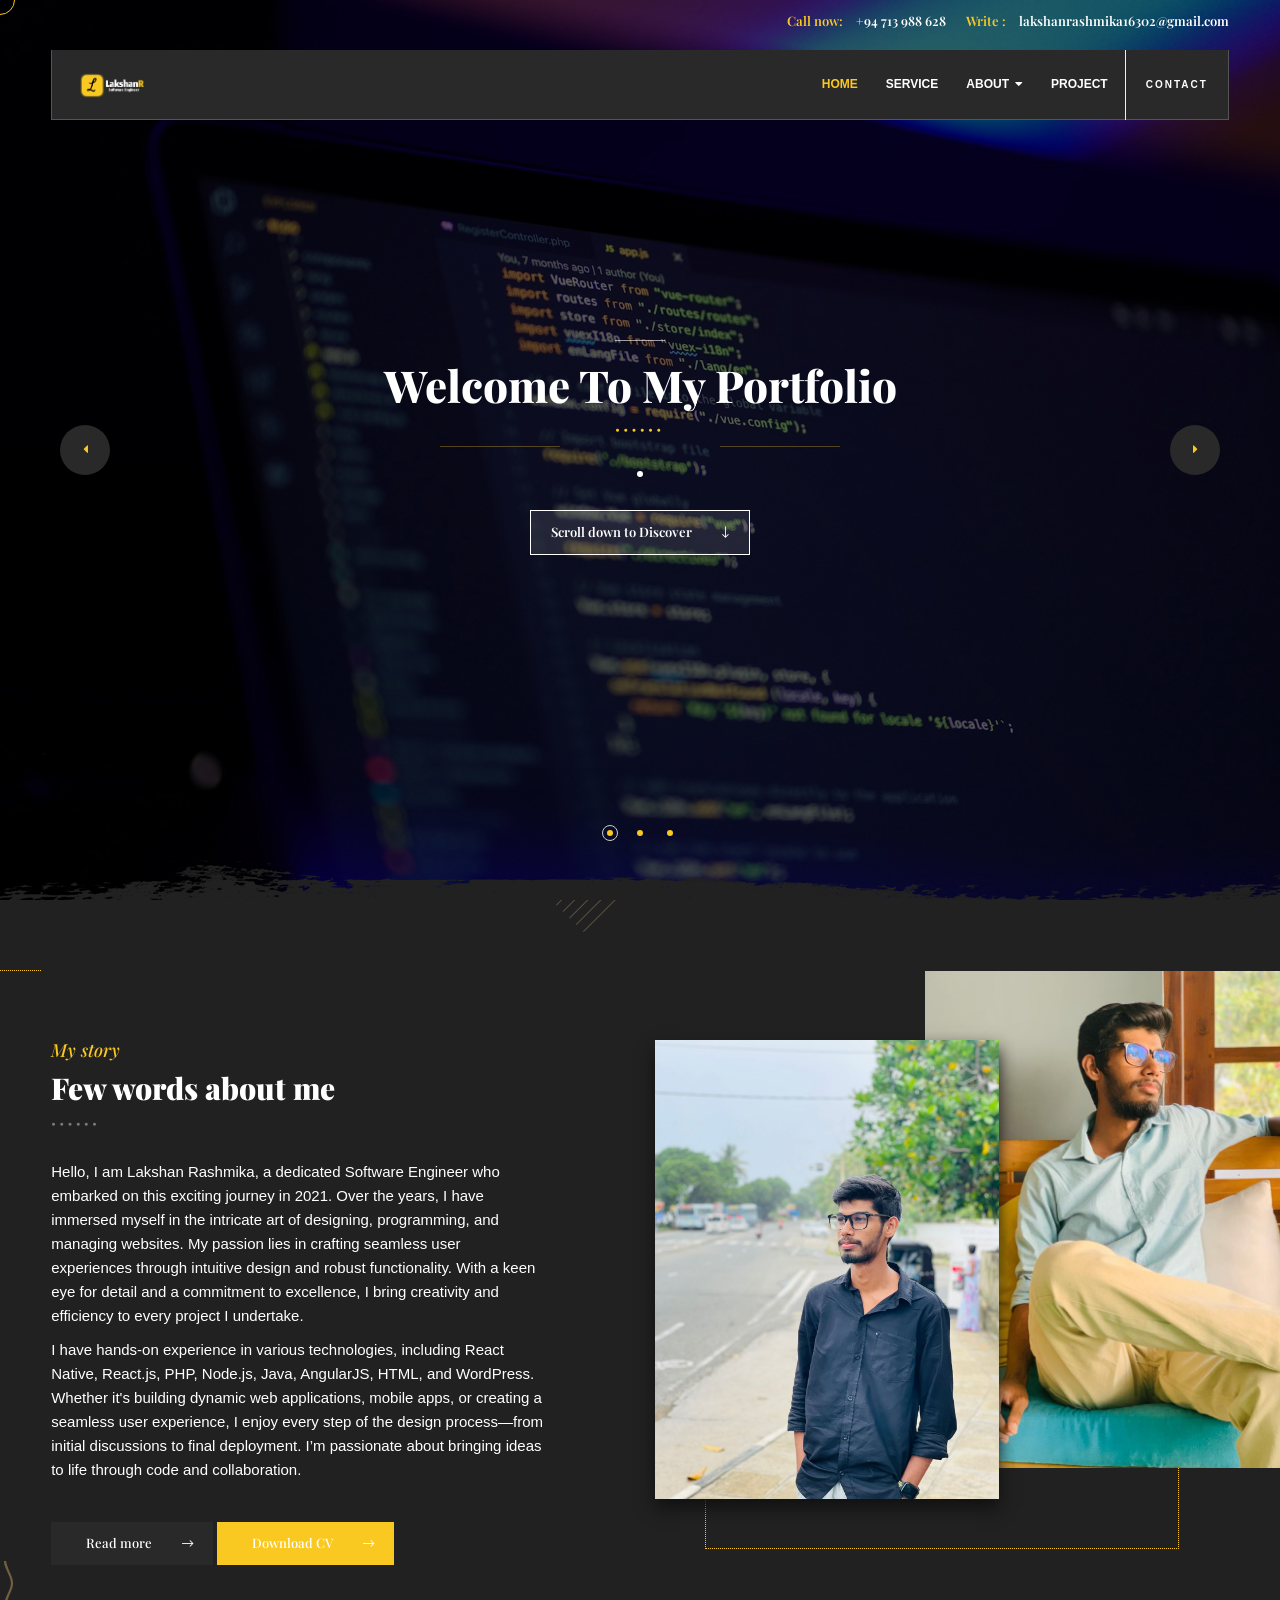
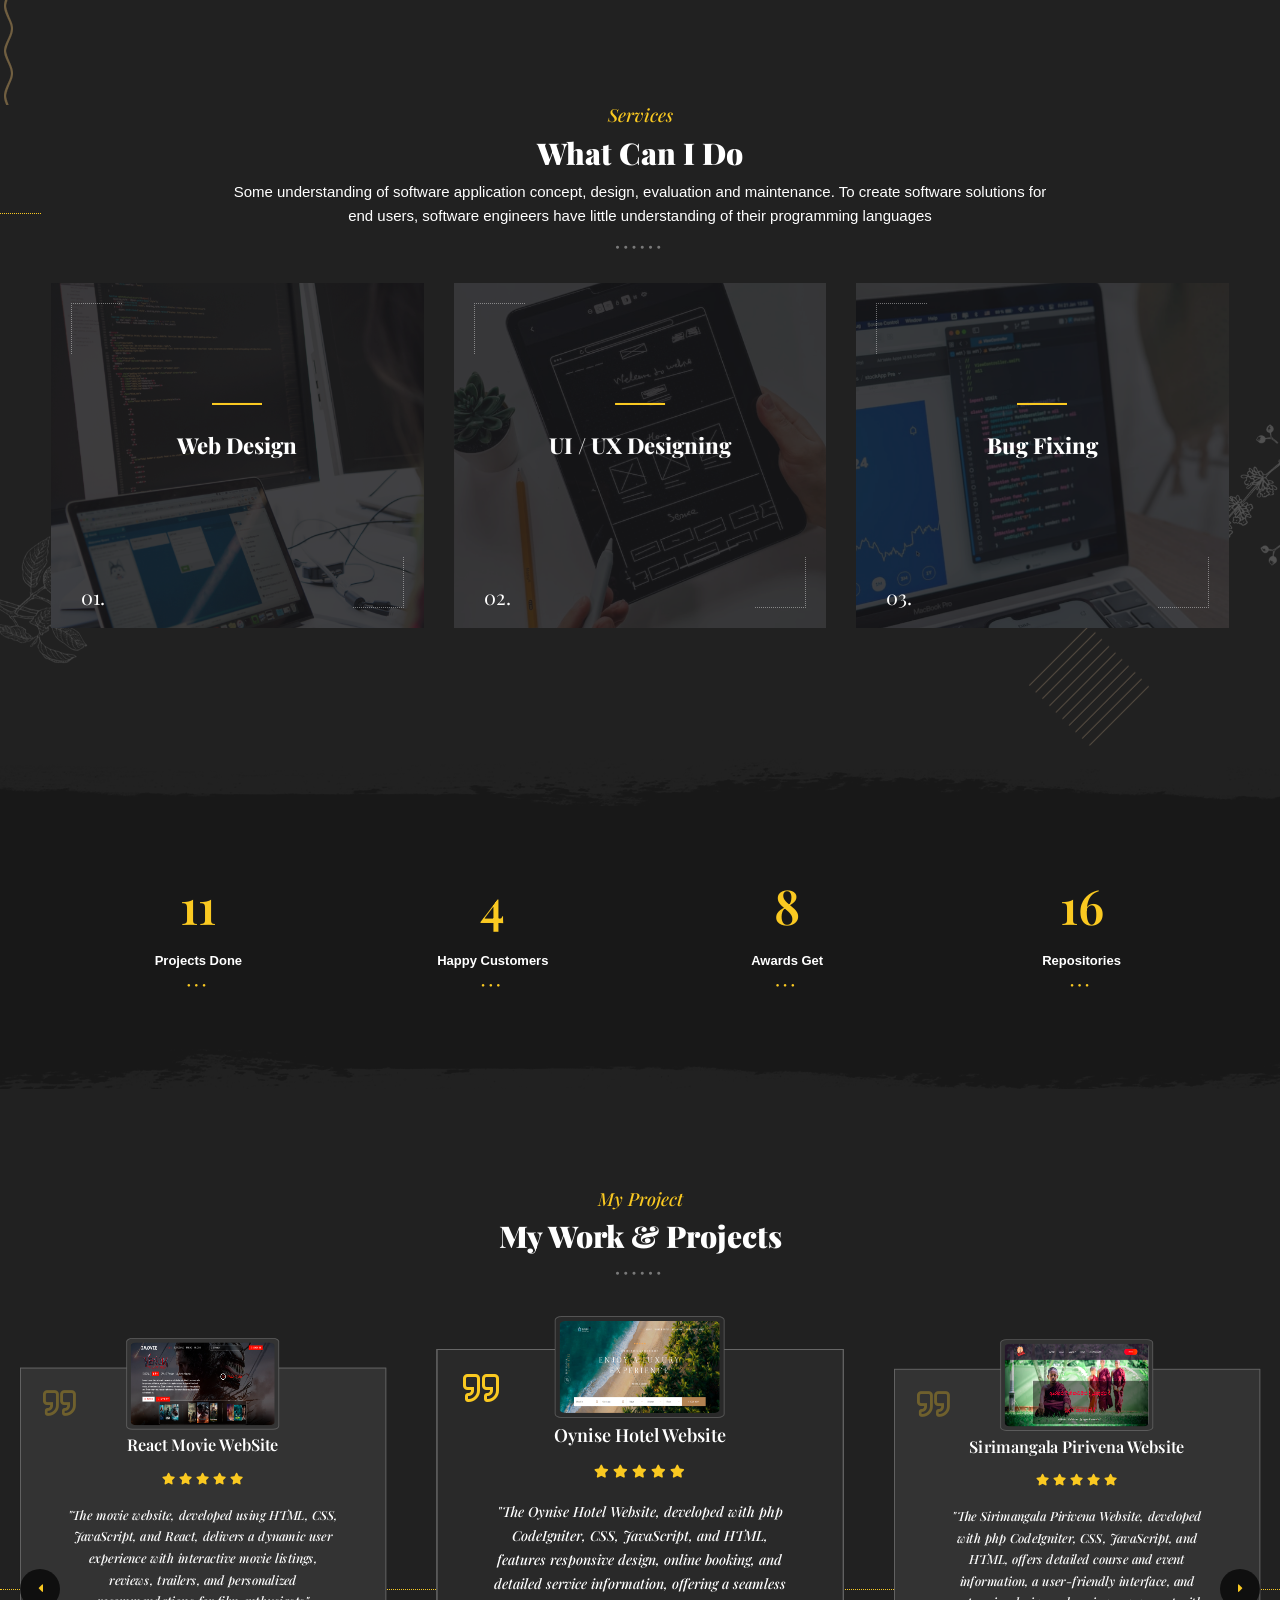
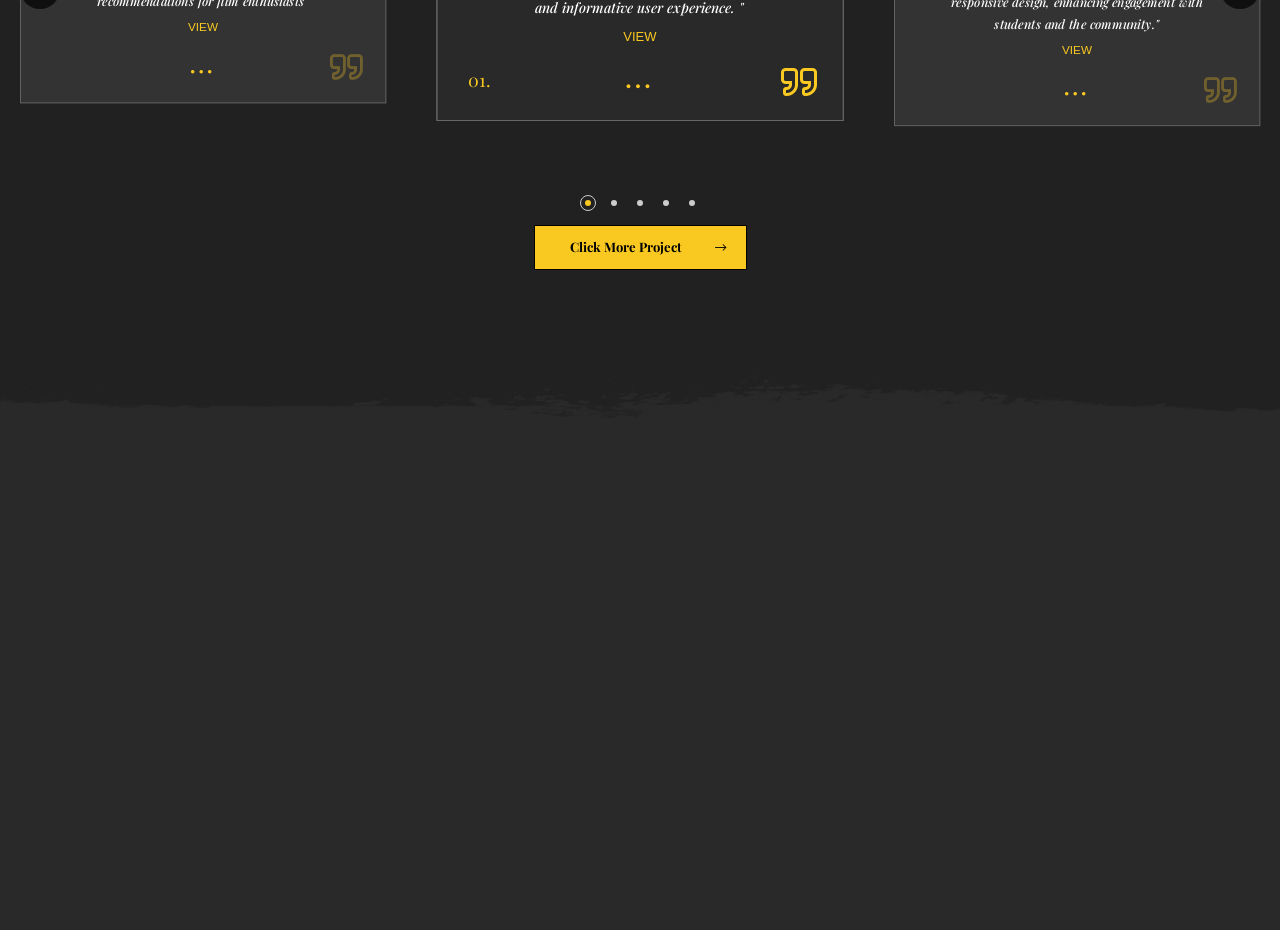
==== index.html @ e3d7351f "updated" ====
<!DOCTYPE html>
<html lang="en">

<head>

    <!--=============== basic  ===============-->
    <meta charset="UTF-8">
    <title>Lakshan Rashmika</title>
    <meta name="viewport" content="width=device-width, initial-scale=1.0, minimum-scale=1.0, maximum-scale=1.0, user-scalable=no">
    <meta name="robots" content="index, follow"/>
    <meta name="keywords" content=""/>
    <meta name="description" content=""/>
    <link rel="icon" href="assests/images/logo.png">


    <!--=============== css  ===============-->
    <link rel="stylesheet" href="assests/css/normalize.css">
    <link rel="stylesheet" href="assests/css/color.css">
    <link rel="stylesheet" href="assests/css/dark-style.css">
    <link rel="stylesheet" href="assests/css/plugins.css">
    <link rel="stylesheet" href="assests/css/reset.css">
    <link rel="stylesheet" href="assests/css/style.css">



</head>

<body>

<!-- lodaer  -->
<div class="loader-wrap">
    <div class="loader-item">
        <div class="cd-loader-layer" data-frame="25">
            <div class="loader-layer"></div>
        </div>
        <span class="loader"></span>
    </div>
</div>
<!-- loader end  -->
<!-- main start  -->
<div id="main">
    <!-- header  -->
    <header class="main-header">
        <!-- header-top  -->
        <div class="header-top">
            <div class="container">
                <!--                <div class="lang-wrap"><a href="#" class="act-lang">En</a><span>/</span><a href="#">Fr</a></div>-->
                <div class="header-top_contacts"><a href="#"><span>Call now:</span> +94 713 988 628</a><a href="#"><span>Write :</span> lakshanrashmika16302@gmail.com</a></div>
            </div>
        </div>
        <!--header-top end -->
        <!-- header-inner -->
        <div class="header-inner  fl-wrap">
            <div class="container">
                <div class="header-container fl-wrap">
                    <a href="index.html" class="logo-holder"><img src="assests/images/logo/Frame%2015.png" alt=""></a>
                    <a href="Page/contact.html"  class="show-reserv_button" ><span >Contact</span>  <i class="fal fa-phone"></i></a>
<!--                    <div class="show-share-btn showshare htact"><i class="fal fa-share"></i> <span class="header-tooltip">Share</span></div>-->
                    <!-- nav-button-wrap-->
                    <div class="nav-button-wrap">
                        <div class="nav-button">
                            <span></span><span></span><span></span>
                        </div>
                    </div>
                    <!-- nav-button-wrap end-->
                    <!--  navigation -->
                    <div class="nav-holder main-menu">
                        <nav>
                            <ul>
                                <li><a href="index.html" class="act-link">Home</a></li>
                                <li><a href="Page/services.html">Service</a></li>
                                <li>
                                    <a href="#">About<i class="fas fa-caret-down"></i></a>
                                    <!--second level -->
                                    <ul>
                                        <li><a href="Page/about.html">About Me</a></li>
                                        <li><a href="Page/gallery.html">Gallery</a></li>
                                    </ul>
                                    <!--second level end-->
                                </li>
                                <li><a href="Page/project01.html">Project</a></li>

                            </ul>
                        </nav>
                    </div>
                    <!-- navigation  end -->
                    <!-- share-wrapper -->
                    <div class="share-wrapper isShare">
                        <div class="share-container fl-wrap"></div>
                    </div>
                    <!-- share-wrapper-end -->
                </div>
            </div>
        </div>
        <!-- header-inner end  -->
    </header>
    <!--header end -->
    <!-- wrapper  -->
    <div id="wrapper">
        <!-- hero-wrap-->
        <div class="hero-wrap fl-wrap full-height">
            <!--fs-slider-wrap -->
            <div class="fs-slider-wrap fs-slider-det full-height fl-wrap hero_fsw dark-bg">
                <div class="fs-slider full-height fl-wrap">
                    <div class="swiper-container">
                        <div class="swiper-wrapper" >
                            <!-- swiper-slide-->
                            <div class="swiper-slide">
                                <div class="fs-slider-item fl-wrap">
                                    <div class="bg"  data-bg="assests/images/home.jpg" data-swiper-parallax="40%"></div>
                                    <div class="overlay"></div>
                                    <div class="grid-carousel-title">
                                        <h3>Welcome To My Portfolio </h3>
                                        <div class="clearfix"></div>
                                        <div class="dots-separator fl-wrap"><span></span></div>
                                        <div class="bold-separator"><span></span></div>
                                        <a href="#sec2" class="hero_btn custom-scroll-link">Scroll down to Discover<i class="fal fa-long-arrow-down"></i></a>
                                    </div>
                                </div>
                            </div>
                            <!-- swiper-slide-->
                            <!-- swiper-slide-->
                            <div class="swiper-slide"  >
                                <div class="fs-slider-item fl-wrap">
                                    <div class="bg"  data-bg="assests/images/home2.jpg" data-swiper-parallax="40%"></div>
                                    <div class="overlay"></div>
                                    <div class="grid-carousel-title">
                                        <h3>About Me</h3>
                                        <!--                                        Explore Our Menu-->
                                        <div class="clearfix"></div>
                                        <div class="dots-separator fl-wrap"><span></span></div>
                                        <div class="bold-separator"><span></span></div>
                                        <a href="Page/about.html" class="hero_btn">Click to Discover<i class="fal fa-long-arrow-right"></i></a>
                                    </div>
                                </div>
                            </div>
                            <!-- swiper-slide-->
                            <!-- swiper-slide-->
                            <div class="swiper-slide"  >
                                <div class="fs-slider-item fl-wrap">
                                    <div class="bg"  data-bg="assests/images/home3.jpg" data-swiper-parallax="40%"></div>
                                    <div class="overlay"></div>
                                    <div class="grid-carousel-title">
                                        <h3>Visit My Projects</h3>
                                        <div class="clearfix"></div>
                                        <div class="dots-separator fl-wrap"><span></span></div>
                                        <div class="bold-separator"><span></span></div>
                                        <a href="Page/project03.html" class="hero_btn">Visit Online<i class="fal fa-long-arrow-right"></i></a>
                                    </div>
                                </div>
                            </div>
                            <!-- swiper-slide-->
                        </div>
                    </div>
                </div>
                <div class="hero-slider_btn hero-slider_btn_next fs-slider-button-next"><i class="fas fa-caret-right"></i></div>
                <div class="hero-slider_btn hero-slider_btn_prev fs-slider-button-prev"><i class="fas fa-caret-left"></i></div>
                <div class="hero-slider-wrap_pagination"></div>
            </div>
            <!--fs-slider-wrap end -->
            <div class="hero-dec_top"></div>
            <div class="hero-dec_bottom"></div>
            <div class="hero-dec_top_right"></div>
            <div class="hero-dec_bottom_right"></div>
            <div class="brush-dec"></div>
        </div>
        <!-- hero-wrap  end -->
        <!-- content  -->
        <div class="content">
            <section class="hidden-section big-padding" data-scrollax-parent="true" id="sec2">
                <div class="container">
                    <div class="row">
                        <div class="col-md-6">
                            <div class="section-title text-align_left">
                                <h4>My story</h4>
                                <h2>Few words about me</h2>
                                <div class="dots-separator fl-wrap"><span></span></div>
                            </div>
                            <div class="text-block ">
                                <p>Hello, I am Lakshan Rashmika, a dedicated Software Engineer who embarked on this
                                    exciting journey in 2021. Over the years, I have immersed myself in the intricate
                                    art of designing, programming, and managing websites. My passion lies in crafting
                                    seamless user experiences through intuitive design and robust functionality. With a
                                    keen eye for detail and a commitment to excellence, I bring creativity and efficiency
                                    to every project I undertake.
                                </p>
                                <p> I have hands-on experience in various technologies, including React Native, React.js,
                                    PHP, Node.js, Java, AngularJS, HTML, and WordPress. Whether it's building dynamic
                                    web applications, mobile apps, or creating a seamless user experience, I enjoy every
                                    step of the design process—from initial discussions to final deployment. I’m passionate
                                    about bringing ideas to life through code and collaboration.
                                </p>
                                <a href="Page/about.html" class="btn fl-btn">Read more<i class="fal fa-long-arrow-right"></i></a>
                                <a href="assests/lakshan%20rashmika.pdf" download="lakshan rashmika" class="btn fl-btn" style="background-color: #fac921">Download CV<i class="fal fa-long-arrow-right"></i></a>
                            </div>
                        </div>
                        <div class="col-md-6">
                            <div class="image-collge-wrap fl-wrap">
                                <div class="main-iamge">
                                    <img src="assests/images/about/IMG-20240602-WA0004.jpg"   alt="">
                                </div>
                                <div class="images-collage-item" style="width:65%" data-position-left="47" data-position-top="-15" data-zindex="2" data-opacity="1.0"><img src="assests/images/about/IMG-20230128-WA0033.jpg" alt=""></div>
                                <div class="images-collage-item col_par" style="width:120px" data-position-left="-23" data-position-top="-17" data-zindex="9" data-scrollax="properties: { translateY: '150px' }"><img src="assests/images/about/cube.png" alt=""></div>
                            </div>
                        </div>
                    </div>
                    <div class="section-dec sec-dec_top"></div>
                    <div class="wave-bg" data-scrollax="properties: { translateY: '-150px' }"></div>
                </div>
            </section>
            <!--  section end  -->

            <!--  section    -->
            <section data-scrollax-parent="true" style="margin-top: -100px;">
                <div class="container">
                    <div class="section-title">
                        <h4>Services</h4>
                        <h2>What Can I Do</h2>
                        <p style="margin-top: 10px;">Some understanding of software application concept,
                            design, evaluation and maintenance. To create software solutions for end users,
                            software engineers have little understanding of their programming languages
                        </p>
                        <div class="dots-separator fl-wrap"><span></span></div>
                    </div>
                    <div class="cards-wrap fl-wrap">
                        <div class="row">
                            <!--card item -->
                            <div class="col-md-4">
                                <div class="content-inner fl-wrap">
                                    <div class="content-front">
                                        <div class="cf-inner">
                                            <div class="bg "  data-bg="assests/images/services/BugFixing.png"></div>
                                            <div class="overlay"></div>
                                            <div class="inner">
                                                <h2>Web Design</h2>
                                            </div>
                                            <div class="serv-num">01.</div>
                                        </div>
                                    </div>
                                    <div class="content-back">
                                        <div class="cf-inner">
                                            <div class="inner">
                                                <div class="dec-icon">
                                                    <i class="fal fa-laptop-code"></i>
                                                </div>
                                                <p>Develop any kind of web application either to conduct your business activities or to promote your business.</p>
                                                <a href="Page/services.html" class="text-color-tertiary font-weight-bold">READ MORE +</a>
                                            </div>
                                        </div>
                                    </div>
                                </div>
                            </div>
                            <!--card item end -->
                            <!--card item -->
                            <div class="col-md-4">
                                <div class="content-inner fl-wrap">
                                    <div class="content-front">
                                        <div class="cf-inner">
                                            <div class="bg "  data-bg="assests/images/services/ui-uxDesign.png"></div>
                                            <div class="overlay"></div>
                                            <div class="inner">
                                                <h2>UI / UX Designing</h2>
                                            </div>
                                            <div class="serv-num">02.</div>
                                        </div>
                                    </div>
                                    <div class="content-back">
                                        <div class="cf-inner">
                                            <div class="inner">
                                                <div class="dec-icon">
                                                    <i class="fal fa-pen-alt"></i>
                                                </div>
                                                <p>Design is the main thing of a application. Pay more attention to the UI / UX part of the Software with eyecatching colors.</p>
                                                <a href="Page/services.html" class="text-color-tertiary font-weight-bold">READ MORE +</a>
                                            </div>
                                        </div>
                                    </div>
                                </div>
                            </div>
                            <!--card item end -->

                            <!--card item -->
                            <div class="col-md-4">
                                <div class="content-inner fl-wrap">
                                    <div class="content-front">
                                        <div class="cf-inner">
                                            <div class="bg "  data-bg="assests/images/services/EnterpriseApplication.png"></div>
                                            <div class="overlay"></div>
                                            <div class="inner">
                                                <h2>Bug Fixing</h2>
                                            </div>
                                            <div class="serv-num">03.</div>
                                        </div>
                                    </div>
                                    <div class="content-back">
                                        <div class="cf-inner">
                                            <div class="inner">
                                                <div class="dec-icon">
                                                    <i class="fal fa-bug"></i>
                                                </div>
                                                <p>Once I have a clear understanding of the bug, I'll be able to help you with the implementation of the bug fix.</p>
                                                <a href="Page/services.html" class="text-color-tertiary font-weight-bold">READ MORE +</a>
                                            </div>
                                        </div>
                                    </div>
                                </div>
                            </div>
                            <!--card item end -->

                        </div>
                        <div class="section-dec sec-dec_top"></div>
                        <!--                                <div class="section-dec sec-dec_bottom"></div>-->
                    </div>


<!--                    <a href="about.html" class="btn fl-btn border-btn">Read More Services <i class="fal fa-long-arrow-right"></i></a>-->
                    <div class="images-collage-item col_par" style="width:120px" data-position-left="83" data-position-top="87" data-zindex="1" data-scrollax="properties: { translateY: '150px' }"><img src="assests/images/about/cube.png" alt=""></div>
                </div>
                <div class="section-bg">
                    <div class="bg"  data-bg="assests/images/services/section-bg.png"></div>
                </div>
            </section>
            <!--  section end  -->
            <!--  section  -->
            <section class="parallax-section dark-bg hidden-section" data-scrollax-parent="true">
                <div class="brush-dec2"></div>
                <div class="brush-dec"></div>
                <div class="bg par-elem bg_tabs"  data-bg="images/bg/14.jpg" data-scrollax="properties: { translateY: '50%' }"></div>
                <div class="overlay"></div>
                <div class="container">
                    <!-- inline-facts -->
                    <div class="inline-facts-wrap">
                        <div class="inline-facts">
                            <div class="milestone-counter">
                                <div class="stats animaper">
                                    <div class="num" data-content="0" data-num="22">22</div>
                                </div>
                            </div>
                            <h6>Projects Done</h6>
                        </div>
                    </div>
                    <!-- inline-facts end -->
                    <!-- inline-facts  -->
                    <div class="inline-facts-wrap">
                        <div class="inline-facts">
                            <div class="milestone-counter">
                                <div class="stats animaper">
                                    <div class="num" data-content="0" data-num="8">8</div>
                                </div>
                            </div>
                            <h6>Happy Customers</h6>
                        </div>
                    </div>
                    <!-- inline-facts end -->
                    <!-- inline-facts  -->
                    <div class="inline-facts-wrap">
                        <div class="inline-facts">
                            <div class="milestone-counter">
                                <div class="stats animaper">
                                    <div class="num" data-content="0" data-num="16">16</div>
                                </div>
                            </div>
                            <h6>Awards Get</h6>
                        </div>
                    </div>
                    <!-- inline-facts end -->
                    <!-- inline-facts  -->
                    <div class="inline-facts-wrap">
                        <div class="inline-facts">
                            <div class="milestone-counter">
                                <div class="stats animaper">
                                    <div class="num" data-content="0" data-num="31">31</div>
                                </div>
                            </div>
                            <h6>Repositories</h6>
                        </div>
                    </div>
                    <!-- inline-facts end -->
                </div>
            </section>
            <!--  section  end-->

            <!-- section   -->
            <section>
                <div class="brush-dec2 brush-dec_bottom"></div>
                <div class="container">
                    <div class="section-title">
                        <h4>My Project</h4>
                        <h2>My Work & Projects</h2>
                        <div class="dots-separator fl-wrap"><span></span></div>
                    </div>
                </div>
                <div class="clearfix"></div>
                <div class="testimonilas-carousel-wrap fl-wrap">
                    <div class="tc-button tc-button-next"><i class="fas fa-caret-right"></i></div>
                    <div class="tc-button tc-button-prev"><i class="fas fa-caret-left"></i></div>
                    <div class="testimonilas-carousel">
                        <div class="swiper-container">
                            <div class="swiper-wrapper">
                                <!--testi-item-->
                                <div class="swiper-slide">
                                    <div class="testi-item fl-wrap">
                                        <div class="testi-avatar"><img src="assests/images/project/project12(01).png" alt=""></div>
                                        <div class="testimonilas-text fl-wrap">
                                            <h3>Oynise Hotel Website</h3>
                                            <div class="star-rating" data-starrating="5"> </div>
                                            <p>"The Oynise Hotel Website, developed with php CodeIgniter, CSS, JavaScript, and HTML, features responsive design, online booking, and detailed service information, offering a seamless and informative user experience. "</p>
                                            <a href="https://oynisebeachcabin.com/" class="text-color-tertiary font-weight-bold" target="_blank">VIEW</a>
                                            <span class="testi-number">01.</span>
                                        </div>
                                    </div>
                                </div>
                                <!--testi-item end-->
                                <!--testi-item-->
                                <div class="swiper-slide">
                                    <div class="testi-item fl-wrap">
                                        <div class="testi-avatar"><img src="assests/images/project/project13(01).png" alt=""></div>
                                        <div class="testimonilas-text fl-wrap">
                                            <h3>Sirimangala Pirivena Website</h3>
                                            <div class="star-rating" data-starrating="5"> </div>
                                            <p>"The Sirimangala Pirivena Website, developed with php CodeIgniter, CSS, JavaScript, and HTML, offers detailed course and event information, a user-friendly interface, and responsive design, enhancing engagement with students and the community."</p>
                                            <a href="https://sirimangalapirivena.lk/" class="text-color-tertiary font-weight-bold" target="_blank">VIEW</a>
                                            <span class="testi-number">02.</span>
                                        </div>
                                    </div>
                                </div>
                                <!--testi-item end-->
                                <!--testi-item-->
                                <div class="swiper-slide">
                                    <div class="testi-item fl-wrap">
                                        <div class="testi-avatar"><img src="assests/images/project/project08(01).png" alt=""></div>
                                        <div class="testimonilas-text fl-wrap">
                                            <h3>Restaurant WebSite </h3>
                                            <div class="star-rating" data-starrating="5"> </div>
                                            <p>"A dynamic Foodie Restaurant website created using HTML, CSS, and JavaScript, showcasing enticing menus, interactive features for reservations, and captivating visuals of delectable dishes. "</p>
                                            <a href="https://lakshan-b.github.io/Restaurant-website/index.html" class="text-color-tertiary font-weight-bold" target="_blank">VIEW</a>
                                            <span class="testi-number">03.</span>
                                        </div>
                                    </div>
                                </div>
                                <!--testi-item end-->
                                <!--testi-item-->
                                <div class="swiper-slide">
                                    <div class="testi-item fl-wrap">
                                        <div class="testi-avatar"><img src="assests/images/project/project09(01).png" alt=""></div>
                                        <div class="testimonilas-text fl-wrap">
                                            <h3>Travel WebSite</h3>
                                            <div class="star-rating" data-starrating="5"> </div>
                                            <p>"SLTravel website, built using HTML, CSS, and JavaScript, provides immersive travel experiences with stunning visuals, detailed itineraries, and user-friendly navigation for seamless exploration and booking. "</p>
                                            <a href="https://lakshan-b.github.io/Travel-Website/" class="text-color-tertiary font-weight-bold" target="_blank">VIEW</a>
                                            <span class="testi-number">04.</span>
                                        </div>
                                    </div>
                                </div>
                                <!--testi-item end-->
                                <!--testi-item-->
                                <div class="swiper-slide">
                                    <div class="testi-item fl-wrap">
                                        <div class="testi-avatar"><img src="assests/images/project/project10(01).png" alt=""></div>
                                        <div class="testimonilas-text fl-wrap">
                                            <h3>React Movie WebSite</h3>
                                            <div class="star-rating" data-starrating="5"> </div>
                                            <p>"The movie website, developed using HTML, CSS, JavaScript, and React, delivers a dynamic user experience with interactive movie listings, reviews, trailers, and personalized recommendations for film enthusiasts"</p>
                                            <a href="Page/project02.html" class="text-color-tertiary font-weight-bold" target="_blank">VIEW</a>
                                            <span class="testi-number">05.</span>
                                        </div>
                                    </div>
                                </div>
                                <!--testi-item end-->



                            </div>
                        </div>
                    </div>
                    <div class="tc-pagination"></div>
                    <a href="Page/project01.html" class="btn fl-btn border-btn">Click More Project <i class="fal fa-long-arrow-right"></i></a>

                </div>
            </section>
            <!-- section end  -->
        </div>
        <!-- content end  -->
        <!-- footer -->
        <div class="height-emulator fl-wrap"></div>
        <footer class="fl-wrap dark-bg fixed-footer">
            <div class="container">
                <div class="footer-top fl-wrap">
                    <a href="index.html" class="footer-logo"><img src="assests/images/logo/Frame%2015.png" alt=""></a>
                    <!--                    <div class="lang-wrap"><a href="#" class="act-lang">En</a><span>/</span><a href="#">Fr</a></div>-->
                    <div class="footer-social">
                        <span class="footer-social-title">Follow me :</span>
                        <ul>
                            <li><a href="https://www.facebook.com/lakshan.rashmika.925" target="_blank"><i class="fab fa-facebook-f"></i></a></li>
                            <li><a href="https://github.com/lakshan-a" target="_blank"><i class="fab fa-github"></i></a></li>
                            <li><a href="https://www.instagram.com/lakshanrashmika16302/" target="_blank"><i class="fab fa-instagram"></i></a></li>
                            <li><a href="https://www.linkedin.com/in/lakshan-rashmika-4a7566249/" target="_blank"><i class="fab fa-linkedin"></i></a></li>
                        </ul>
                    </div>
                </div>
                <!-- footer-widget-wrap -->
                <div class="footer-widget-wrap fl-wrap">
                    <div class="row">
                        <!-- footer-widget -->
                        <div class="col-md-4">
                            <div class="footer-widget">
                                <div class="footer-widget-title">About Me</div>
                                <div class="footer-widget-content">
                                    <p>Hello, I am Lakshan Rashmika. I began my software engineering
                                        journey in 2021, and since then, I've dedicated most of my
                                        waking hours to designing, programming, and operating
                                        websites.
                                    </p>
                                    <a href="Page/about.html" class="footer-widget-content-link">Read more</a>
                                </div>
                            </div>
                        </div>
                        <!-- footer-widget  end-->
                        <!-- footer-widget -->
                        <div class="col-md-4">
                            <div class="footer-widget">
                                <div class="footer-widget-title">Contact info  </div>
                                <div class="footer-widget-content">
                                    <div class="footer-contacts footer-box fl-wrap">
                                        <ul>
                                            <li><span>Call :</span><a href="#">+94713988628</a> , <a href="#">+94718407606</a></li>
                                            <li><span>Write  :</span><a href="#">lakshanrashmika16302@gmail.com</a></li>
                                            <li><span>Find me : </span><a href="https://www.google.com/maps/place/21+5th+Cross+St,+Matara/@5.958143,80.5510083,17z/data=!3m1!4b1!4m5!3m4!1s0x3ae138cf72ba0075:0xb5dddebd00adb18a!8m2!3d5.9581377!4d80.5535832?authuser=0&entry=ttu">No-21/56,5th cross road,weheragampita,matara</a></li>
                                        </ul>
                                    </div>
                                    <a href="Page/contact.html" class="footer-widget-content-link">Get in Touch</a>
                                </div>
                            </div>
                        </div>
                        <!-- footer-widget  end-->
                        <!-- footer-widget -->
                        <div class="col-md-4">
                            <div class="footer-widget">
                                <div class="footer-widget-title">Links</div>
                                <div class="footer-widget-content">
                                    <div class="subcribe-form fl-wrap">
                                        <!--                                        <p>Want to be notified when we launch a new template or an udpate. Just sign up and we'll send you a notification by email.</p>-->
                                        <!--                                        <form id="subscribe" class="fl-wrap">-->
                                        <!--                                            <input class="enteremail" name="email" id="subscribe-email" placeholder="Your Email" spellcheck="false" type="text">-->
                                        <!--                                            <button type="submit" id="subscribe-button" class="subscribe-button color-bg">Send </button>-->
                                        <!--                                            <label for="subscribe-email" class="subscribe-message"></label>-->
                                        <!--                                        </form>-->
                                        <div class="footer-contacts footer-box fl-wrap">
                                            <ul>
                                                <li><a href="index.html">Home</a> </li>
                                                <li><a href="Page/about.html">About Me</a> </li>
                                                <li><a href="Page/services.html" class="act-link">Service</a> </li>
                                                <li><a href="Page/project01.html">Project</a> </li>
                                                <li><a href="Page/contact.html">Contact</a> </li>
                                            </ul>
                                        </div>
                                    </div>
                                </div>
                            </div>
                        </div>
                        <!-- footer-widget  end-->
                    </div>
                </div>
                <!-- footer-widget-wrap end-->
                <div class="footer-bottom fl-wrap">
                    <div class="copyright">&#169; 2024 All Rights Reserved | Lakshan Rashmika </div>
                    <div class="to-top"><span>Back To Top </span><i class="fal fa-angle-double-up"></i></div>
                </div>
            </div>
        </footer>
        <!-- footer end-->
    </div>

    <div class="element">
        <div class="element-item"></div>
    </div>
    <!-- cursor end-->
</div>
<!-- Main end -->

<!--=============== scripts  ===============-->
<script src="assests/js/jquery.min.js"></script>
<script src="assests/js/plugins.js"></script>
<script src="assests/js/scripts.js"></script>

</body>
</html>
---- assests/css/color.css ----
@charset "utf-8";
/*--
	Color styles
--*/
.nav-holder nav li a.act-link , .nav-holder nav li a.act-scrlink, .nav-holder nav li a:hover , .th_contacts li:before , .header-cart_wrap_total_item span , .box-widget-content .widget-posts li:before , .clear-cart_button  , .section-title h4 , .menu-item-det_price span , .sd_btn:hover , .hero-social li a:hover , .to-top   , .dec-icon i , .content-back:after  , .work-time    h3 , .big-number a:hover  , .quote-box i , .dark-bg .dots-separator span:after   , .hero-menu-item-price , .hero-menu-item-title h6 span , .hero-menu_header li a:hover , .team-info h4  , .team-info:after   , .testimonilas-text:before, .testimonilas-text:after , .testi-item:after  , .swiper-slide-active .testi-item .testi-number , .star-rating , .tc-button , .column-wrap-bg-text h3 , .event-carousel-item .event-date , .ec-button  , .event-carousel-item:after , .footer-social li a , .footer-widget-title , .footer-contacts li a:hover , .hero-menu_header li:before , .hero-menu_header li.current a , .footer-widget-content-link   , .subcribe-form .subscribe-button:hover , .pdf-link:hover  , section.parallax-section.hero-section .section-title .dots-separator span:after  , .hero-menu-item-img:hover:after  , .menu-wrapper-title-item h5 , .scroll-nav li a span  , .inline-facts .num , .inline-facts h6:after , .video_section-title h4 , .big_prom:hover span , .ss-slider-cont , .box-media-zoom , .error-wrap .dots-separator span:after , .gallery-filters a.gallery-filter-active , .gallery-filters a:before , .grid-item_price span , .grid-item-details h3 span , .close-reservation-modal , .share-container  a:hover , .element-item:after , .header-top_contacts a span , .contact-details li i , .contact-details h4  , .social-widget li a , .category-widget .cat-item li a:hover , .blog-title-opt li a:hover , .pr-tags li a:hover , .post-counter li i , .blog-title-opt:after , .post.fw-post h2 a:hover , .author-social li a , .post-date strong , .shop-header  h4 span , .grid-item-details h3 a:hover , .cart-title span , .cart-totals h3 , .total-table tr  , .pr-remove i  , .hero-menu-item-title h6 a:hover  , .menu-single-preice strong , .comment-meta h6 a:hover , .leave-rating label  , .comment-numder  , .header-top a:hover  , .contact-details:after , .contact-details li a:hover , .item-related .post-date.post-price , .item-related h3 a:hover , .cs-content-wrapper h2:after , .cs-content-wrapper h3 , .cs-social li a , .cs-contacts li span , .cs-countdown-item p  , .hero-slider_btn , .grid-carousel-title  h4 , .carousle-item-number , .grid-carousel-title  h3:after , .lang-wrap a.act-lang  , .menusb a.back:before , .menusb   li i:before , .menusb  a.act-link , .pagination a:hover , .menusb a.act-scrlink , .mapzoom-in  , .mapzoom-out , .scrollContorl , .element-item.close-icon:after , .lg-actions .lg-next, .lg-actions .lg-prev {
	color: #fac921;
}
.show-cart_count , .color-bg , .header-cart_wrap_footer a:hover ,.ps__thumb-x,.ps__thumb-y , .show-reserv_button:before , .hero_promo-button a , .btn:hover , .content-inner .cf-inner .inner h2:after , .team-social li a:hover , .tc-pagination   .swiper-pagination-bullet.swiper-pagination-bullet-active  , .bold-separator:before , .bold-separator:after , .add_cart:hover , .scroller , .nice-select .option.focus,.nice-select .option.selected.focus , .daterangepicker td.active, .daterangepicker td.active:hover  , .tags-widget .tagcloud a:hover , .category-widget .cat-item li span , .pagination a.current-page , .irs-slider ,  .coupon-holder button:hover , .hero-slider-wrap_pagination   .swiper-pagination-bullet.swiper-pagination-bullet-active{
	background: #fac921;
}
.image-collge-wrap:before {
	border-color: #fac921;
}
.hero_btn , .big-number a  , .btn.border-btn  , .team-photo:before , .team-photo:after , .testimonilas-carousel-wrap:before  , .section-dec.sec-dec_top , .section-dec.sec-dec_bottom   , .footer-widget-content-link:hover , .pdf-link , .add_cart:hover   , .menu-wrapper-title:before  , .menu-wrapper-title:after , .scroll-nav li a:before  , .big_prom:before , .ss-slider-pagination .swiper-pagination-bullet:before , .nice-select:after , .element-item , .post:before , .author-content:before , .author-content:after   , .cs-countdown-item:before , .cs-media:before {
	border-color: #fac921;
} 
.loader:before  {
	border-top-color: #fac921;
}
---- assests/css/dark-style.css ----
/*--
	dark style
--*/ 
 
.header-container  , .header-tooltip , .show-reserv_button:hover , .swiper-slide-active .testimonilas-text  ,  .swiper-slide-active .testi-avatar:before  , .post-counter , .reservation-modal-item  , .close-reservation-modal:hover , .checkout-table tr td:nth-child(odd), .checkout-table tr th:nth-child(odd) , .map-view-wrap_item , .qty_btn input{
	background:#292929;
}
.nav-holder nav li ul , .share-wrapper   , .header-cart_wrap , section , .image-collge-wrap:before , .category-widget .cat-item li a  , .search-widget input.search-inpt-item   , .order-count   , .contact-details , .hero-social li a:hover   {
	background:#212121;
}
.nav-holder nav li a  , .show-cart, .show-share-btn  , .header-tooltip , .show-reserv_button , .share-container a , .header-cart_title , .box-widget-content .widget-posts-descr a    , .header-cart_wrap_total_item , .section-title h2   , .btn.border-btn , .team-info h3 , .align-text-block h4  , .testimonilas-text h3 , .main-sidebar-widget h3 , .post.fw-post h2 a , .pr-tags li a  , .pr-tags span , .post-counter , .recent-post-content h4 a  , .category-widget .cat-item li a , .custom-form textarea, .custom-form input[type="text"], .custom-form input[type=email], .custom-form input[type=password] , .custom-form input::-webkit-input-placeholder , .custom-form textarea::-webkit-input-placeholder  , .search-widget input.search-inpt-item  , .about-widget h4 , .author-content h5 a  , .comments-title , .item-related h3 a  , .nice-select span.current , .close-reservation-modal:hover , h4.cart-title , .checkout-table  , .coupon-holder input , .contact-details li a , .gallery-filters a , .single-menu .hero-menu_header ul li a , .single-menu .hero-menu-item h6 , .add_cart , .grid-item-details h3 , .grid-item_price .add_cart , .post.fw-post h2  , .menu-single-preice , .menu-single_rating span , .leave-rating-title , .shop-header h4   , .grid-item-details h3 a  , .error_message , #success_page{
	color: #ffffff;
}
p , .testimonilas-text p , .blog-title-opt li a , .blog-text p   {
	color:rgba(255,255,255,0.8);
}
.header-cart_title span , .widget-posts-descr_calc , .dots-separator span:after , .recent-post-opt , .post-comments  , .item-related .post-date , .comment-meta, .comment-meta a  , .contact-details li span , .single-menu .hero-menu-item .hero-menu-item-details p  {
	color:rgba(255,255,255,0.5);
}
.header-container , .show-cart, .show-share-btn  , .header-tooltip , .show-reserv_button , .nav-holder nav li ul , .share-wrapper:before , .header-cart_title , .header-cart_wrap  , .box-widget-content .widget-posts li  , .header-cart_wrap_total , .header-cart_wrap_total:before , .team-info  , .align-text-block , .testimonilas-text  , .testi-avatar:before , .main-sidebar-widget h3 , .post-counter  , .category-widget .cat-item li:before , .search-widget , .search-widget input.search-inpt-item , .post-author  , .single-post-comm , .comment , #respond , .reservation-modal-item:after  , .close-reservation-modal , .checkout-table > tbody > tr > td, .checkout-table > tbody > tr > th, .checkout-table > tfoot > tr > td, .checkout-table > tfoot > tr > th, .checkout-table > thead > tr > td, .checkout-table > thead > tr > th , .checkout-table , .contact-details , .gallery-filters  , .single-menu .hero-menu_header ul  , .single-menu .hero-menu_content  , .single-menu .hmi-dec , .grid-item-details , .shop-item-footer , .qty_btn input , .shop-header  , .hero-social li a:hover {
	border-color:rgba(255,255,255,0.08);
}
.single-menu .hmi-dec , .error_message , #success_page {
	border-color:rgba(255,255,255,0.15);
}
.header-cart_wrap_footer a  , .element-item:before  , .bold-separator.bold-separator_dark span , .add_cart:hover {
	background:#fff;
}
.header-cart_wrap_footer a  , .btn.border-btn:hover , .add_cart:hover   {
	color:#000;
}
.btn , .btn.border-btn , .coupon-holder button , .add_cart ,   .grid-item_price .add_cart{
	background:#C19D60;
}
.blog-title-opt li , blockquote:before , .author-img:after , cite.fn a  , .order-count  , .single-menu .hero-menu_header li.current a{
	color:#C19D60;
}
blockquote  , .single-menu .hero-menu_header ul:before, .single-menu .hero-menu_header ul:after , .gallery-filters:before, .gallery-filters:after , .add_cart   {
	border-color:#C19D60;
}
.align-text-block , .testimonilas-text , .swiper-slide-active .testi-item , .testi-avatar:before  , .team-info   , .main-sidebar-widget h3 , .pr-tags li a , .search-widget  , .post-author , .author-social , .comment , .close-reservation-modal , .gallery-filters , .single-menu .hero-menu_header ul , .single-menu .hero-menu_content   , .grid-item-details  , .irs-slider:before  , .error_message , #success_page {
	background:#303030;
}
.irs-bar  , .irs-bar-edge {
	background:#666;
}
.custom-form textarea, .custom-form input[type="text"], .custom-form input[type=email], .custom-form input[type=password] , .nice-select , .nice-select:hover , .custom-form  textarea:focus , .custom-form input[type="text"]:focus  , .custom-form  input[type=email]:focus  , .custom-form  input[type=password]:focus , .coupon-holder input {
	background:rgba(255,255,255,0.1);
	border-color:transparent
}
.irs-line  {
	background:rgba(255,255,255,0.1);
}

.reservation-bg {
    background: #292929 url(../images/bg/dec/reservation-bg.png) no-repeat center;
}
.reservation-modal-item:after {
    box-shadow: 0px 0px 0px 30px #212121;
}
.hero-menu_header:before    {
	display:none;
}
.main-iamge {
    box-shadow: 0 9px 16px rgba(0, 0, 0, 0.35);
}
---- assests/css/style.css ----
@charset "utf-8";

/*======================================
 [ -Main Stylesheet-
  Theme: Restabook
  Version: 1.0
  Last change: 31/05/2020 ]
++ Fonts ++
++ loader ++
++ Typography ++
++ General ++
++ share ++
++ navigation ++
++ footer ++
++ button ++
++ hero ++
++ section ++
++ about ++
++ menu ++
++ team ++
++ testimonilas ++
++ forms ++
++ blog ++
++ responsive ++
/*-------------Fonts---------------------------------------*/
@import url('https://fonts.googleapis.com/css2?family=Playfair+Display:wght@400;500;700&amp;family=Poppins:wght@200;300;400;500;600;700;800&amp;display=swap');
/*-------------General Style---------------------------------------*/
html {
	overflow-x: hidden !important;
	height: 100%;
	overflow-y: auto;

}
body {
	margin: 0;
	padding: 0;
	font-weight: 400;
	font-size: 13px;
	height: 100%;
	text-align: center;
	background: #292929;
	color: #fac921;
	overflow-y: auto;
	font-family: 'Poppins', sans-serif;

}
@-o-viewport {
	width: device-width;
}
@-ms-viewport {
	width: device-width;
}
@viewport {
	width: device-width;
}
/* ---------Page preload--------------------------------------*/
.loader-wrap {
	position: fixed;
	top:0;
	bottom:0;
	left:0;
	right:0;
	overflow:hidden;
	z-index:100;
}
.loader {
	position: absolute;
	top:50%;
	left:50%;
	width:40px;
	height:40px;
	margin:-20px 0 0 -20px;
	z-index:20;
	transform: scale(1.0);
}
.loader:before{
	content:'';
	position:absolute;
	top:50%;
	left:50%;
	width:40px;
	height:40px;
	margin:-20px 0 0 -20px;
	border: 2px solid rgba(255, 255, 255, 0.2);
	border-top: 2px  solid;
	border-radius: 50%;
	animation: spin2 0.5s infinite linear;
	border-radius:100%;
	z-index:1;
}
@keyframes spin2 {
	from {
		transform: rotate(0deg);
	}
	to {
		transform: rotate(359deg);
	}
}
.cd-tabs-layer  , .cd-reserv-overlay-layer {
	position: absolute;
	top: 0;
	left: 0;
	z-index: 2;
	height: 100%;
	width: 100%;
	opacity: 0;
	visibility: hidden;
	overflow: hidden;
}
.cd-loader-layer {
	position: absolute;
	top: 0;
	left: 0;
	z-index: 2;
	height: 100%;
	width: 100%;
	opacity: 1;
	visibility: visible;
	overflow: hidden;
}
.cd-loader-layer .loader-layer , .cd-tabs-layer .tabs-layer , .cd-reserv-overlay-layer .reserv-overlay-layer {
	position: absolute;
	left: 50%;
	top: 50%;
	transform: translateY(-50%) translateX(-98%);
	height: 100%;
	width: 2500%;
	background: url(../images/ink2.png) no-repeat 0 0;
	background-size: 100% 100%;
}
.cd-tabs-layer.visible, .cd-loader-layer.visible , .cd-reserv-overlay-layer.visible {
	opacity: 1;
	visibility: visible;
}
.cd-tabs-layer.opening .tabs-layer , .cd-loader-layer.opening .loader-layer , .cd-reserv-overlay-layer.opening .reserv-overlay-layer  {
	animation: cd-sequence 0.8s steps(24);
	animation-fill-mode: forwards;
}
.cd-tabs-layer.closing .tabs-layer   , .cd-reserv-overlay-layer.closing .reserv-overlay-layer {
	animation: cd-sequence-reverse 0.8s steps(24);
	animation-fill-mode: forwards;
}
.cd-loader-layer.closing .loader-layer{
	animation: cd-sequence-reverse 0.8s steps(24);
	animation-fill-mode: forwards;
}
@keyframes cd-sequence {
	0% {
		transform: translateY(-50%) translateX(-2%);
	}
	100% {
		transform: translateY(-50%) translateX(-98%);
	}
}
@keyframes cd-sequence-reverse {
	0% {
		transform: translateY(-50%) translateX(-98%);
	}
	100% {
		transform: translateY(-50%) translateX(-2%);
	}
}
/*--------------Typography--------------------------------------*/
p {
	font-size: 15px;
	line-height: 24px;
	padding-bottom: 10px;
	font-weight: 400;
	color: #ffffff;
}
blockquote {
	float: left;
	padding: 10px 20px;
	margin: 0 0 20px;
	font-size: 17.5px;
	border-left: 15px solid #eee;
	position: relative;
}
blockquote:before {
	font-family: Font Awesome\ 5 Pro;
	content: "\f10e";
	position: absolute;
	color: #ccc;
	bottom: 3px;
	font-size: 43px;
	right: 6px;
	opacity: 0.4
}
blockquote p {
	font-family: Georgia, "Times New Roman", Times, serif;
	font-style: italic;
	color: #666;
}
.bold-title {
	margin: 15px 0;
	font-size: 24px;
	text-align: left;
	font-weight: 600;
}
/*--------------General--------------------------------------*/
#main {
	height: 100%;
	width: 100%;
	position: absolute;
	top: 0;
	left: 0;
	z-index: 2;
	opacity:0;
}
.fl-wrap {
	float: left;
	width: 100%;
	position: relative;
}
.content {
	float: left;
	width: 100%;
	position: relative;
	z-index: 5;
}
.container {
	max-width: 1224px;
	width: 92%;
	margin: 0 auto;
	position: relative;
	z-index: 5;
}
#wrapper {
	position: absolute;
	top: 0;
	left: 0;
	right: 0;
	bottom: 0;
	z-index: 3;
}
.full-height {
	height:100%;
}
.respimg {
	width: 100%;
	height: auto;
}
.bg {
	position: absolute;
	top: 0;
	left: 0;
	width: 100%;
	height: 100%;
	z-index: 1;
	background-size: cover;
	background-attachment: scroll;
	background-position: center;
	background-repeat: repeat;
	background-origin: content-box;
}
.par-elem {
	height:130%;
	top:-15%;
}
.overlay {
	position: absolute;
	top: 0;
	left: 0;
	width: 100%;
	height: 100%;
	background: #000;
	opacity: 0.4;
	z-index: 3;
}
.op7 {
	opacity:0.7;
}
/* ------header------------------------------------------------------------ */
.main-header {
	position:fixed;
	top:0;
	left:0;
	right:0;
	z-index:100;
	-webkit-transform: translate3d(0,0,0);
}
.logo-holder {
	float:left;
	height:25px;
	position:relative;
	top:23px;
	left:25px;
}
.logo-holder img {
	width:auto;
	height:25px;
}
.header-inner {
	top:50px;
	transition: all .2s ease-in-out;
	z-index:2;
}
.header-top {
	position:absolute;
	top:14px;
	left:0;
	right:0;
	z-index:1;
}
.header-top_contacts {
	float:right;
}
.header-top_contacts a {
	float: left;
	color:#fff;
	font-family: 'Playfair Display', cursive;
	margin-left:20px;
	font-weight:600;
	transition: all .2s ease-in-out;
}
.header-top_contacts a:hover  span{
	color:#fff;
}
.header-top_contacts a span {
	padding-right:10px;
}
.header-container {
	background:#292929;
	height:70px;
	border:1px solid rgba(255, 255, 255, 0.2);
	border-top:none;
}
.lang-wrap {
	float:left;
	color:#fff;
}
.lang-wrap a  , .lang-wrap span{
	font-family: 'Playfair Display', cursive;
	color:#fff;
	font-weight:600;
	margin-right:10px;
	font-size:13px;
}
.main-header.scroll-sticky .header-inner {
	top:0;
}
.show-cart , .show-share-btn  {
	float:right;
	font-size:22px;
	color: #ffffff;
	cursor:pointer;
	position:relative;
	width:70px;
	height:70px;
	line-height:70px;
	margin-left:24px;
	border-left:1px solid #eee;
	text-align:center;
	box-sizing:border-box;
}
.show-share-btn {
	margin-left:0;
	font-size:18px;
}
.header-tooltip {
	position:absolute;
	top:100%;
	right:0;
	width:140px;
	height:50px;
	line-height:50px;
	background: #292929;
	font-weight:600;
	transition: all .3s ease-in-out;
	font-family: 'Playfair Display', cursive;
	font-size:12px;
	opacity:0;
	visibility:hidden;
	border:1px solid rgba(255, 255, 255, 0.2);
	border-top:none;
}
.htact:hover .header-tooltip {
	opacity:1;
	visibility:visible;
}
.show-cart_count {
	position:absolute;
	bottom:16px;
	width:16px;
	height:16px;
	line-height:16px;
	border-radius:100%;
	color:#fff;
	right:16px;
	z-index:10;
	font-size:10px;
}
.show-cart i , .show-cart_count  , .header-cart_wrap{
	transition: all .3s ease-in-out;
}
.show-cart:before {
	content: "";
	display: block;
	width: 1px;
	height: 16.8px;
	position: absolute;
	top: 50%;
	left: -20px;
	background:rgba(255,255,255,0.51);
	margin-top: -8.4px;
	transform: rotate(45deg);
}
.show-reserv_button {
	float:right;
	position:relative;
	color: #ffffff;
	font-size: 10px;
	font-weight: 700;
	text-transform: uppercase;
	letter-spacing: 2px;
	padding:0 20px;
	height:70px;
	line-height:70px;
	border-left:1px solid #eee;
	cursor:pointer;
	transition: all .2s ease-in-out;
}
.show-reserv_button span , .show-reserv_button i {
	position:relative;
	z-index:2;
}
.show-reserv_button i {
	display:none;
}
.show-reserv_button:before {
	content:'';
	position:absolute;
	bottom:0;
	left:0;
	right:-1px;
	z-index:1;
	height:0;
	transition: all .2s ease-in-out;
}
.show-reserv_button:hover:before {
	height:100%;
}
.show-reserv_button:hover {
	background:#fff;
	color:#fff;
}
.sc_btn.scwllink i:before  , .showshare.vis-shar i:before{
	font-family: Font Awesome\ 5 Pro;
	content: "\f00d";
}
.sc_btn.scwllink .show-cart_count{
	transform: scale(0);
}
.header-cart_wrap {
	position:absolute;
	top:70px;
	right:-20px;
	padding:25px 20px 15px;
	width: 400px;
	background:#fff;
	opacity: 0;
	visibility: visible;
	display: none;
	border:1px solid #eee;
	border-top:none;
}
.vis-cart {
	opacity:1;
	visibility:visible;
	right:-1px;
}
.header-cart_title {
	font-family: 'Playfair Display', cursive;
	font-size:19px;
	font-weight:600;
	color:#292929;
	padding: 0 0 20px 0;
	text-align:left;
	margin-bottom:10px;
	border-bottom:1px solid #eee;
}
.header-cart_wrap_container {
	max-height:220px;
	float:left;
	width:100%;
	overflow:auto;
	padding-right:10px;
}
.header-cart_wrap_total {
	padding:18px 0;
	text-align:left;
	border-bottom:1px solid #eee;
	margin-top:10px;
}
.header-cart_wrap_total:before {
	content:'';
	position:absolute;
	top:0;
	left:0;
	right:0;
	height:1px;
	border-top:1px solid #eee;
	box-sizing:border-box;
}
.header-cart_wrap_total_item {
	color:#292929;
	font-size:16px;
	font-weight: 600;
	font-family: 'Playfair Display', cursive;
}
.header-cart_wrap_total_item span , .header-cart_title span {
	float: right;
	font-family: 'Poppins', sans-serif;
}
.header-cart_title span {
	font-size:12px;
	font-weight:600;
	position:relative;
	top:6px;
	color:#555;
}
.box-widget-content .widget-posts ol {
	counter-reset: my-awesome-counter;
	padding:0 10px 0 20px;
}
.box-widget-content .widget-posts li {
	position:relative;
	counter-increment: my-awesome-counter;
	border-bottom:1px  dotted #ccc;
	padding: 10px 0;
}
.box-widget-content .widget-posts li:before {
	content: counter(my-awesome-counter);
	font-size: 12px;
	font-weight: 600;
	position: absolute;
	font-family: 'Playfair Display', cursive;
	left: -20px;
	top: 30px;
}
.box-widget-content .widget-posts li:last-child {
	margin-bottom:0;
	border-bottom:none;
}
.box-widget-content .widget-posts-img , .cart-details_header  .widget-posts-img  {
	float:left;
	width:30%;
}
.box-widget-content  .widget-posts-descr  {
	float:left;
	width:70%;
	padding:0 30px 0 20px;
	text-align:left;
	position:relative;
}
.box-widget-content  .widget-posts-descr a   {
	color:#111;
	font-weight:500;
	font-size:13px;
}
.widget-posts-descr_calc {
	width:100%;
	font-weight:400;
	color:#666;
	padding-top:6px;
	font-size:12px;
}
.widget-posts-descr_calc  span{
	padding:0 4px;
}
.clear-cart_button {
	cursor:pointer;
	border-radius:100%;
	text-align:center;
	position:absolute;
	right:6px;
	top:50%;
	margin-top:-10px;
}
.header-cart_wrap_footer {
	padding-top:15px;
}
.header-cart_wrap_footer:before {
	content: "";
	display: block;
	width: 1px;
	height: 16.8px;
	position: absolute;
	top: 34px;
	left:50%;
	background: #ccc;
	margin-top: -8.4px;
	-webkit-transform: rotate(45deg);
	transform: rotate(45deg);
}
.header-cart_wrap_footer a{
	width:45%;
	float:left;
	padding:12px 0;
	color:#fff;
	background:#292929;
	font-family: 'Playfair Display', cursive;
	font-size:12px;
	font-weight:600;
}
.header-cart_wrap_footer a:last-child {
	float:right;
}
/*------ share------------------------------------------------*/
.share-wrapper {
	position:absolute;
	left:-1px;
	right:-1px;
	top:100%;
	margin-top:1px;
	background:#fff;
	padding:0 20px;
	background: #212121;
	overflow:hidden;
	height:0;
	line-height:110px;
}
.share-wrapper:before {
	content:'';
	position:absolute;
	top:1px;
	left:1px;
	bottom:1px;
	right:1px;
	border:1px solid #363636;
	z-index:1;
	border-top:none;
}
.share-container {
	z-index:2;
}
.share-container  a{
	display:inline-block;
	position:relative;
	opacity:0;
	top:-20px;
	margin:0 20px;
	font-size:14px;
	font-weight:600;
	font-family: 'Playfair Display', cursive;
}
.share-container  a:hover {
	text-decoration:underline;
}
.share-icon-digg:before {
	content: "igg";
}
.share-icon-email:before  {
	content: "email";
}
.share-icon-flickr:before  {
	content: "Flickr";
}
.share-icon-foursquare:before  {
	content: "foursquare";
}
.share-icon-rss:before {
	content: "rss";
}
.share-icon-facebook:before  {
	content: "Facebook";
}
.share-icon-twitter:before {
	content: "Twitter";
}
.share-icon-tumblr:before {
	content: "Tumblr";
}
.share-icon-linkedin:before {
	content: "Linkedin";
}
.share-icon-instagram:before {
	content: "Instagram";
}
.share-icon-pinterest:before {
	content: "Pinterest";
}
/*------ navigation  ------------------------------------------------*/
.nav-holder {
	float:right;
	position:relative;
	opacity:1;
	top:17px;

	visibility:visible;
	z-index:20;
}
.nav-holder nav {
	position:relative;
	float: right;
}
.nav-holder nav li{
	float:left;
	position:relative;
	margin-right:6px;
	height:50px;
}
.nav-holder nav li ul {
	margin: 30px 0 0 0;
	opacity: 0;
	visibility: hidden;
	position: absolute;
	min-width:150px;
	top: 52px;
	left: 0;
	z-index: 1;
	padding:10px 0;
	background: #212121;
	border:1px solid #363636;
	transition: all .2s ease-in-out;
}
.nav-holder nav li:hover > ul {
	opacity: 1;
	visibility: visible;
	margin: 0;
}
.nav-holder nav li ul li ul {
	top: -10px  ;
	left: 100%;
	margin-left:25px;
	margin-top:0;
	max-width:150px;
}
.nav-holder nav li ul li:hover  > ul  {
	opacity: 1;
	visibility: visible;
	margin-right:0px;
}
.nav-holder nav li ul li {
	width:100%;
	float:left;
	height:auto;
	position:relative;
}
.nav-holder nav li a {
	float: left;
	padding: 5px 11px;
	color: #ffffff;
	font-size: 12px;
	font-weight: 600;
	text-transform: uppercase;
	line-height: 25px;
	transition: all 100ms linear;
	position:relative;
}
.nav-holder nav li a i {
	padding-left:6px;
	transition: all 200ms linear;
}
.nav-holder nav li a:hover i {
	transform: rotateX(180deg);
}
.nav-holder nav li ul a {
	float:left;
	width:100%;
	text-align:left;
	padding:5px 15px;
	font-size: 12px;
}
.dark-header .nav-holder nav li ul a{
	color:#000;
}
nav li ul a:before , nav li ul a:after {
	display:none;
}
/*------ footer - ------------------------------------------------*/
footer.fixed-footer {
	left:0;
	bottom:0;
	z-index:2;
	position:fixed;
	padding:70px 20px 0;
}
footer.fixed-footer:before {
	content:'';
	position:absolute;
	right:0;
	width:100%;
	height:80px;
	background:#222;
	bottom:0;
}
.height-emulator {
	z-index:1;
}
.footer-top {
	margin:30px 0;
	padding-bottom:30px;
	border-bottom:1px  dotted rgba(255,255,255,0.2);
}
.footer-logo {
	float:left;
	position:relative;
	top:4px;
}
.footer-logo img {
	height:25px;
	width:auto;
}
.footer-top .lang-wrap {
	margin-left:50px;
	position:relative;
	top:10px;
}
.footer-social {
	float:right;
}
.footer-social li , .footer-social ul {
	float:left;
}
.footer-social li a {
	width:36px;
	height:36px;
	line-height:36px;
	float:left;
	border:1px solid rgba(255,255,255,0.1);
	border-left:none;
	background:rgba(255,255,255,0.05);
	transition: all 200ms linear;
}
.footer-social li:first-child a {
	border-left:1px solid rgba(255,255,255,0.1);
}
.footer-social li a:hover {
	background:#fff;
}
.footer-social-title {
	float:left;
	font-family: 'Playfair Display', cursive;
	color:#fff;
	position:relative;
	margin-right:20px;
	top:10px;
}
.footer-widget-wrap {
	padding:30px 0 70px;
}
.footer-widget-title {
	text-align:left;
	font-family: 'Playfair Display', cursive;
	font-size:19px;
	padding-bottom:26px;
}
.subcribe-form input.enteremail{
	border: 1px solid rgba(255, 255, 255, 0.1);
	background: rgba(255, 255, 255, 0.05);
	padding: 0 20px;
	height:50px;
	line-height:50px;
	box-sizing:border-box;
	position: relative;
	z-index: 1;
	color: #fff;
	width:70%;
	outline:none;
	float:left;
	box-sizing:border-box;
	font-family: 'Poppins', sans-serif;
}
.subcribe-form .subscribe-button {
	float:right;
	font-family: 'Playfair Display', cursive;
	width: 28%;
	z-index: 2;
	height:50px;
	line-height:50px;
	color: #fff;
	outline:none;
	border: none;
	cursor: pointer;
}
.subcribe-form .subscribe-button:hover {
	background:#fff;
}
.subscribe-message {
	position:absolute;
	bottom:-30px;
	left:0;
	width:100%;
	text-align:left;
	color:#fff;
	font-size:11px;
	font-weight:400;
}
.footer-widget-content p {
	text-align:left;
	margin-bottom:15px;
	color: rgba(255,255,255,0.7);
	font-size:12px;
}
.footer-widget-content-link {
	float:left;
	font-family: 'Playfair Display', cursive;
	font-size:14px;
	margin-top:6px;
	position:relative;
	border-bottom:1px dotted  rgba(255,255,255,0.3);
	padding-bottom:4px;
	transition: all 200ms linear;
}
.footer-widget-content-link:hover {
	color:#fff;
}
.footer-contacts {
	margin-bottom:16px;
	padding-top:4px;
}
.footer-contacts li{
	float:left;
	width:100%;
	text-align:left;
	margin-bottom:10px;
	color:#fff;
}
.footer-contacts li:last-child {
	margin-bottom:0;
}
.footer-contacts li span {
	margin-right:20px;
	width:80px;
	float:left;
}
.footer-contacts li a  , .footer-contacts li span{
	color:#fff;
	transition: all 200ms linear;
}
.copyright {
	float:left;
	position:relative;
	font-family: 'Playfair Display', cursive;
	color:#fff;
	top:30px;
	font-size:13px;
}
.footer-bottom {
	height:80px;
	background:#222;
}
.to-top  {
	float:right;
	cursor:pointer;
	overflow:hidden;
	position:relative;
	top:30px;
}
.to-top span {
	position:relative;
	display:inline-table;
	font-size:14px;
	top:0;
	font-family: 'Playfair Display', cursive;
	transition: all 200ms linear;
}
.to-top i {
	position:absolute;
	top:0;
	left:0;
	width:100%;
	height:100%;
	font-size:18px;
	line-height:18px;
	top:-100%;
	opacity:0;
	transition: all 400ms linear;
}
.to-top:hover span  {
	opacity:0;
}
.to-top:hover i  {
	opacity:1;
	top:0;
}
.gray-bg {
	background:#f6f6f6;
}
/*------Button ------------------------------------------------*/
.btn {
	padding:14px 20px 14px 35px;
	display:inline-block;
	position:relative;
	font-family: 'Playfair Display', cursive;
	color:#fff;
	margin-top:15px;
	background:#292929;
	font-weight:500;
	transition: all 200ms linear;
}
.btn:hover , .btn.border-btn:hover {
	color:#fff;
}
.btn i {
	margin-left: 30px;
	transition: all 400ms linear;
	position:relative;
}
.btn:hover i {
	transform: rotateX(360deg);
}
.btn.border-btn {
	background:#fff;
	border:1px solid;
	color: #000000;
	font-weight:700;
	background: #fac921;
}
/*--------------hero--------------------------------------*/
.hero-wrap {
	z-index:20;
	overflow:hidden;
}
.hero-title-wrap {
	z-index:10;
	top:36%;
}
.hero-title {
	float:left;
	max-width:800px;
	text-align:left;
}
.hero-title h2 {
	color:#fff;
	font-weight:800;
	font-size:50px;
	line-height:70px;
}
.hero-title h4 {
	font-size:16px;
	font-family: 'Playfair Display', cursive;
	font-style:italic;
	color:#fff;
	position:relative;
	padding-bottom:20px;
}
.hero-title h4:before {
	content: '\25CF\25CF\25CF\25CF\25CF';
	position:absolute;
	top:-40px;
	left:0;
	width:50px;
	height:1px;
	font-size: 10px;
	letter-spacing: 4px;
	color:#fff;
}
.hero_btn {
	float:left;
	padding:14px 20px;
	background:rgba(255,255,255,0.1);
	border:1px solid #fff;
	color:#fff;
	margin-top:40px;
	font-family: 'Playfair Display', cursive;
	font-weight:600;
	font-size:13px;
	transition: all 200ms linear;
}
.hero_btn.no-align {
	float:none;
	display:inline-block;
}
.hero_btn i {
	margin-left:30px;
	transition: all 200ms linear;
}
.hero_btn:hover {
	background:#fff;
	color:#666;
	border-color:transparent
}
.hero_btn:hover i {
	transform: rotateX(360deg);
}
.hero-bottom-container {
	position:absolute;
	bottom:60px;
	left:0;
	right:0;
	z-index:20;
}
.hero_promo-wrap {
	position:absolute;
	top:50%;
	right:0;
	width:300px;
	z-index:20;
	height:50px;
	margin-top:-15px;
}
.hero_promo-title {
	float:left;
	font-family: 'Playfair Display', cursive;
	font-style:italic;
	color:#fff;
	position:relative;
	margin-left:40px;
	top:20px;
	text-align:left;
}
.hero_promo-button a {
	float:left;
	width:50px;
	height:50px;
	line-height:50px;
	box-shadow: 0px 0px 0px 7px rgba(255,255,255,0.2);
	border-radius: 100%;
	background: rgba(255,255,255,0.5);
	color:#fff;
	z-index:20;
	font-size:10px;
	transition: all 0.2s ease-in-out;
}
.hero_promo-button a:hover {
	box-shadow: 0px 0px 0px 17px rgba(255,255,255,0.2);
}
.hero-social {
	position:absolute;
	left:50px;
	top:42%;
	width:50px;
	border-bottom:none;
	z-index:11;
	box-sizing:border-box;
}
.hero-social li a {
	float:left;
	width:50px;
	height:50px;
	line-height:50px;
	color:#fff;
	box-sizing:border-box;
	border:1px solid rgba(255,255,255,0.2);
	border-top:none;
	background: rgba(255,255,255,0.1);
}
.hero-social li:first-child a {
	border-top:1px solid rgba(255,255,255,0.2);
}
.hero-social li a:hover {
	background:#fff;
}
.hero-dec_top , .hero-dec_bottom  {
	position:absolute;
	left:70px;
	width:80px;
	height:80px;
	border-left:1px dotted rgba(255,255,255,0.4);
	z-index:10;
}
.hero-dec_top_right , .hero-dec_bottom_right  {
	position:absolute;
	right:70px;
	width:80px;
	height:80px;
	border-right:1px dotted rgba(255,255,255,0.4);
	z-index:10;
}
.hero-dec_top , .hero-dec_top_right {
	top:50px;
	border-top:1px dotted  rgba(255,255,255,0.4);
}
.hero-dec_bottom , .hero-dec_bottom_right{
	bottom:50px;
	border-bottom:1px dotted rgba(255,255,255,0.4);
}
.sd_btn {
	float:right;
	color:#fff;
	font-size:18px;
	position:relative;
	top:2px;
}
.scroll-down-wrap {
	float: left;
	position: relative;
	top:0;
	z-index:100
}
.scroll-down-wrap span {
	float: left;
	margin-left: 20px;
	position: relative;
	top: 8px;
	font-weight: 600;
	font-size: 11px;
	color: #000;
	z-index:10;
}
.scroll-down-wrap  span  {
	color:#fff;
}
.scroll-down-wrap  span:before  {
	background:#fff;
}
.mousey {
	float: left;
	width: 20px;
	height: 30px;
	border-radius: 6px;
	padding: 0 6px;
	border: 2px solid #fff;
	box-sizing: border-box;
	position:relative;
	z-index:10;
}
.scroller {
	position: relative;
	left: 50%;
	top: 6px;
	margin-left: -2px;
	width: 4px;
	height: 4px;
	background:rgba(255,255,255, 0.4);
	border-radius: 4px;
	animation-name: scroll;
	animation-duration: 2.2s;
	animation-timing-function: cubic-bezier(.15, .41, .69, .94);
	animation-iteration-count: infinite;
}
@keyframes scroll {
	0% {
		opacity: 0;
	}
	10% {
		transform: translateY(0);
		opacity: 1;
	}
	100% {
		transform: translateY(10px);
		opacity: 0;
	}
}
.brush-dec , .brush-dec2 {
	position:absolute;
	left:0;
	z-index:20;
	height:40px;
	width:100%;
	z-index:20;
	background-size: cover;
	background-attachment: scroll;
	background-position: center;
	background-repeat: repeat;
	background-origin: content-box;
}
.brush-dec {
	bottom:0;
	background:url(../images/brush-dec.png);
}
.brush-dec2 {
	top:-2px;
	height:50px;
	background:url(../images/brush-dec_2.png);
}
.brush-dec2.brush-dec_bottom {
	top:100%;
	margin-top:-2px;
}
.multi-slideshow-wrap_fs {
	position:absolute;
	top:0;
	right:0;
	width:100%;
	height:100%;
	z-index:1;
	overflow:hidden;
}
.ms-item_fs .overlay {
	opacity:0.6
}
.hero-slider_btn {
	position: absolute;
	top: 50%;
	width: 50px;
	height: 50px;
	line-height: 50px;
	margin-top: -25px;
	border-radius: 100%;
	background: #292929;
	z-index: 50;
	cursor: pointer;
}
.hero-slider_btn:hover {
	background: rgba(0,0,0,0.7);
}
.hero-slider_btn_next {
	right:60px;
}
.hero-slider_btn_prev{
	left:60px;
}
.grid-carousel-title {
	position:absolute;
	top:45%;
	left:0;
	right:0;
	padding:0 20px;
	z-index:3;
	opacity:0.6;
	transform:scale(0.7);
	transition: all 0.3s linear;
	transition-delay: 1.0s;
}
.grid-carousel .swiper-slide-active .grid-carousel-title  {
	opacity:1;
	transform:scale(1.0);
}
.grid-carousel-title  h3 {
	font-family: 'Playfair Display', cursive;
	font-size:34px;
	font-weight:800;
	color:#fff;
	position:relative;
}
.grid-carousel-title  h3:after {
	position: absolute;
	content: '\25CF\25CF\25CF';
	width: 50px;
	left: 50%;
	top: -20px;
	margin-left: -25px;
	font-size: 9px;
	letter-spacing: 4px;
}
.grid-carousel-title  h3 a{
	color:#fff;
}
.grid-carousel-title  h4 {
	font-weight:700;
	padding-top:10px;
	font-family: 'Playfair Display', cursive;
	color:#fff;
	font-style:italic;
	padding-bottom:20px;
}
.grid-carousel .swiper-slide , .fs-slider .swiper-slide {
	overflow:hidden;
}
.grid-carousel .swiper-slide .bg {
	width:130%;
	left:-15%;
}
.grid-carousel .swiper-slide .overlay , .carousle-item-number {
	transition: all 0.3s linear;
	transition-delay: 1.0s;
}
.grid-carousel .swiper-slide-active .overlay , .fs-slider-item  .overlay {
	opacity:0.6;
}
.carousle-item-number {
	position:absolute;
	bottom:40px;
	left:50%;
	width:50px;
	margin-left:-25px;
	z-index:19;
	font-family: 'Playfair Display', cursive;
	font-size:20px;
	text-align:center;
	opacity:0;
	margin-bottom:-50px;
}
.grid-carousel .swiper-slide-active .carousle-item-number  {
	opacity:1;
	margin-bottom:0;
}
.fs-slider-item .grid-carousel-title {
	opacity:1;
	transform:scale(1.0);
	top:40%;
}
.fs-slider-item .grid-carousel-title h3 {
	font-size:44px;
}
.fs-slider-item .grid-carousel-title h3:after {
	content:'';
	background: rgba(255,255,255,0.6);
	height:1px;
}
.fs-slider-item .grid-carousel-title h4 {
	font-size:14px;
}
.fs-slider-item .grid-carousel-title .hero_btn {
	float:none;
	display:inline-block;
	margin-top:0;
	top:-20px;
}
/*------section ------------------------------------------------*/
section {
	position: relative;
	float: left;
	width: 100%;
	padding: 100px 0;
	background: #212121;
}
section.hidden-section {
	overflow: hidden;
}
section.parallax-section {
	padding: 120px 0;
}
.big-padding {
	padding: 140px 0;
}
section.parallax-section.hero-section {
	padding:210px 0 120px;
	z-index:21;
}
section.parallax-section.hero-section .overlay {
	opacity:0.5;
}
.no-padding {
	padding:0;
}
.small-top-padding {
	padding-top:40px;
}
section.parallax-section .bg   {
	height: 120%;
	top: 0;
}
.menu-wrapper-title .bg{
	height: 130%;
	top:5%;
}
.section-bg {
	position:absolute;
	bottom:0;
	left:0;
	right:0;
	height:400px;
	overflow:hidden;
	opacity:0.4;
}
.section-title {
	float:left;
	width:100%;
	position:relative;
	z-index:5;
}
.section-title.text-align_left {
	text-align:left;
}
.section-title h4 {
	font-family: 'Playfair Display', cursive;
	font-style:italic;
	font-size:18px;
	font-weight:500;
	padding-bottom:10px;
}
.section-title h2 {
	font-size:30px;
	font-weight:900;
	color: #ffffff;
	font-family: 'Playfair Display', cursive;
}
.section-title p {
	margin-top: 10px;
	padding: 0px 170px;
}
section.parallax-section.hero-section .section-title h2 {
	color:#fff;
	font-size:38px;
}
.dots-separator {
	margin:10px 0 30px;
}
.section-title.text-align_left .dots-separator span{
	float:left;
	position:relative;
}
.dots-separator span {
	float:none;
	display:inline-block;
	width:60px;
}
.dots-separator span:after {
	content: '\25CF\25CF\25CF\25CF\25CF\25CF';
	color: rgba(255, 255, 255, 0.4);
	font-size: 7px;
	letter-spacing: 4px;
}
.bold-separator {
	max-width:400px;
	margin:0  auto 50px;
	position:relative;
}
.bold-separator span {
	width:6px;
	height:6px;
	display:inline-table;
	background:#fff;
	margin:0 auto;
	border-radius:100%;
}
.bold-separator.bold-separator_dark span{
	background: #ffffff;
}
.bold-separator.bold-separator_dark {
	margin:15px  auto 30px;
}
.bold-separator:before , .bold-separator:after {
	content:'';
	position:absolute;
	width:30%;
	height:1px;
	top:50%;
	opacity:0.3;
}
.bold-separator:before {
	left:0;
}
.bold-separator:after {
	right:0;
}
.text-block {
	text-align:left;
	padding-right:80px;
}
.text-block .btn  {
	margin-top:30px;
}
.section-dec {
	position:absolute;
	width:60px;
	height:60px;
}
.section-dec.sec-dec_top {
	top:-70px;
	left:-70px;
	border-top:1px dotted;
	border-left:1px dotted;
}
.section-dec.sec-dec_bottom {
	bottom:-70px;
	right:-70px;
	border-right:1px dotted;
	border-bottom:1px dotted;
}
.column-wrap-bg {
	position:absolute;
	top:0;
	width:50%;
	height:100%;
	overflow:hidden;
}
.column-wrap-bg .overlay {
	opacity:0.5;
}
.column-wrap-bg-text {
	position:absolute;
	top:40%;
	left:0;
	right:0;
	padding:0 30px;
	z-index:10;
}
.column-wrap-bg-text h3 {
	font-size:35px;
	font-family: 'Playfair Display', cursive;
	position:relative;
	padding-bottom:20px;
}
.column-wrap-bg-text h3:after {
	position: absolute;
	content: '\25CF\25CF\25CF';
	width: 50px;
	left: 50%;
	top: -20px;
	margin-left: -25px;
	font-size: 9px;
	letter-spacing: 4px;
	color:#fff;
}
.column-wrap-bg-text h4 {
	font-size:21px;
	font-style:italic;
	letter-spacing:1px;
	padding:10px 20px;
	font-family: 'Playfair Display', cursive;
	color:#fff;
}
.column-wrap-bg-text .hero_btn{
	float:none;
	display:inline-block;
	margin-top:20px;
	background:#292929;
}
.column-wrap-bg.left-wrap {
	left:0;
}
.column-wrap-bg.right-wrap {
	right:0;
}
.column-section-wrap {
	float:right;
	width:50%;
	position:relative;
	padding:120px 50px;
}
.column-section-wrap.left-column-section{
	float:left;
}
.column-section-wrap:before  {
	content:'';
	position:absolute;
	top:50px;
	left:50px;
	right:50px;
	bottom:50px;
	border:1px dashed rgba(255,255,255,0.2);
	z-index:2;
	box-shadow: 0px 0px 0px 50px rgba(255,255,255,0.03);
}
.column-text_inside:before {
	content:'';
	position:absolute;
	top:30px;
	left:30px;
	right:30px;
	bottom:30px;
	border:1px dashed rgba(255,255,255,0.2);
	z-index:2;
	box-shadow: 0px 0px 0px 30px rgba(255,255,255,0.03);
}
.column-text {
	max-width:550px;
	margin:0 auto;
	position:relative;
	z-index:3;
}
.column-text_inside {
	padding:70px 30px;
}
.column-text_inside .column-text  {
	float:left;
	width:100%;
}
.column-text .hero_btn {
	margin-top:0;
}
.hours {
	text-transform: uppercase;
	font-weight: 600;
	font-size: 30px;
	padding-bottom: 20px;
	color:#fff;
}
.work-time {
	margin-bottom:30px;
}
/*.work-time:before {*/
/*	content: '';*/
/*	position: absolute;*/
/*	top: 0;*/
/*	left: 50%;*/
/*	margin-left: -5px;*/
/*	width: 10px;*/
/*	bottom:20px;*/
/*	background: url(../images/ver-separator.png) repeat-y;*/
/*}*/
.big-number {
	margin:20px auto 0;
	position:relative;
}
.big-number a {
	font-size:28px;
	font-weight:bold;
	letter-spacing:1px;
	padding:10px 20px;
	font-family: 'Playfair Display', cursive;
	transition: all 500ms linear;
	border:1px solid;
	color:#fff;
}
.big-number a:hover {
	color:#fff;
}
.quote-box {
	position:absolute;
	left:0;
	right:0;
	top:35%;
	padding:0 90px;
	z-index:5;
}
.quote-box p {
	color:#fff;
	font-family: 'Playfair Display', cursive;
	font-size:15px;
	line-height:29px;
}
.quote-box i {
	font-size:40px;
	margin-bottom:20px;
}
.signature {
	float:right;
	margin:50px 0 0 0;
}
.quote-box h4 {
	float:right;
	position:relative;
	top:70px;
	margin-right:40px;
	color:#fff;
	font-size:14px;
	font-weight:700;
	padding-bottom:20px;
}
.dark-bg {
	background:#292929;
}
.dark-bg .section-title h2{
	color:#fff;
}
.wave-bg {
	position:absolute;
	bottom:-5%;
	left:-10%;
	width:80px;
	height:180px;
	background:url(../images/about/wave.png);
}
.wave-bg.wave-bg_right {
	left:inherit;
	right:20px;
	bottom:-5%;
}
.stat-dec {
	position:absolute;
	bottom:0;
	right:0;
	opacity:0.6;
}
.dec-separator:before {
	left:0;
}
.dec-separator:after {
	right:0;
}
.big-sec-title {
	position:absolute;
	top:-23%;
	left:-5%;
	font-size:94px;
	font-weight:900;
	font-family: 'Playfair Display', cursive;
	color:#292929;
	opacity:0.1;
	z-index:-1;
}
.col_par  , .wave-bg{
	transition: all .5s ease-in-out;
}
.illustration_bg {
	position:absolute;
	top:0;
	right:0;
	left:0;
	bottom:0;
	z-index:1;
}
.illustration_bg .bg {
	opacity:0.2;
}
/*------about------------------------------------------------*/
.main-iamge {
	position:relative;
	z-index:10;
	overflow:hidden;
	width:60%;
	float:left;
	box-shadow: 0 9px 16px rgb(17, 17, 17);
}
.main-iamge img ,.images-collage-item img , .menu-item-media img {
	width:100%;
	height:auto;
}
.images-collage-item {
	overflow:hidden;
	height: auto;
	position:absolute;
	z-index:1;
}
.image-collge-wrap:before {
	content:'';
	position:absolute;
	left:50px;
	bottom:-50px;
	right:50px;
	height:150px;
	background: #212121;
	border:1px dotted;
}
.align-text-block  {
	float:left;
	padding:25px 30px;
	background:#f5f5f5;
	border:1px  solid #eee;
	margin-top:60px;
}
.align-text-block h4{
	text-align:left;
	font-family: 'Playfair Display', cursive;
	font-size:21px;
	float:left;
	font-style:italic;
	position:relative;
	top:6px;
}
.align-text-block .btn {
	float:left;
	margin-left:60px;
	margin-top:0;
}
.cards-wrap {
	margin-bottom:30px;
	z-index:2;
}
.content-inner {
	width:100%;
	color: #fff;
	position: relative;
	transform-style: preserve-3d;
	perspective: 1000px;
	backface-visibility: hidden;
	transition: .9s cubic-bezier(0.68, -0.55, 0.265, 1.55);
}
.content-inner > * {
	backface-visibility: hidden;
	transition: .9s cubic-bezier(0.68, -0.55, 0.265, 1.55);
}
.content-inner:hover .content-front {
	transform: rotateY(-180deg);
}
.content-inner:hover .content-back {
	transform: rotateY(0deg);
}
.content-inner .content-front,
.content-inner .content-back {
	position: relative;
	transform-style: preserve-3d;
	perspective: 1000px;
	backface-visibility: hidden;
	height: 100%;
	display: flex;
	justify-content: center;
	align-items: center;
}
.content-front {
	background: #292929;
	position:relative;
	cursor:pointer;
}
.content-front  .cf-inner:before {
	top:20px;
	left:20px;
	border-left:1px dotted;
	border-top:1px dotted;
}
.content-front .cf-inner:after {
	bottom:20px;
	right:20px;
	border-right:1px  dotted;
	border-bottom:1px dotted;
}
.content-front  .cf-inner:before , .content-front  .cf-inner:after {
	content:'';
	position:absolute;
	width:50px;
	height:50px;
	border-color:rgba(255,255,255, 0.4);
	z-index:10;
}
.content-inner .content-back {
	position: absolute;
	left: 0;
	top: 0;
	width: 100%;
	height: 100%;
	z-index: 0;
	transform: rotateY(180deg);
	background: #292929;
}
.content-inner .cf-inner {
	transform-style: preserve-3d;
	backface-visibility: hidden;
	width:100%;
	padding:150px 30px;
}
.content-inner .cf-inner .inner {
	align-items: stretch;
	transform-style: preserve-3d;
	perspective: 1000px;
	backface-visibility: hidden;
	transform: translateZ(95px) scale(0.81);
	text-align: center;
	position:relative;
	z-index:2;
}
.content-back i {
	font-size:54px;
	position:relative;
}
.dec-icon {
	position:relative;
	display:inline-table;
	width:80px;
	height:80px;
}
.dec-icon:before , .dec-icon:after {
	content:'';
	position:absolute;
	width:60px;
	height:10px;
	border-radius:10px;
	background:rgba(255,255,255,0.1);
}
.dec-icon:before {
	left:-15px;
	top:12px;
}
.dec-icon:after  {
	right:-15px;
	bottom:12px;
}
.dec-icon i {
	z-index:3;
}
.content-back .dec-icon {
	top:-20px;
}
.content-inner .cf-inner .inner p {
	color:#fff;
}
.content-back:after  {
	position:absolute;
	content: '\25CF\25CF\25CF';
	width:50px;
	left:50%;
	bottom:30px;
	margin-left:-25px;
	font-size: 9px;
	letter-spacing: 4px;
}
.serv-num {
	position:absolute;
	bottom:20px;
	left:30px;
	color:#fff;
	font-family: 'Playfair Display', cursive;
	z-index:3;
	font-size:20px;
}
.content-inner .cf-inner .inner h2  {
	position:relative;
	font-size:22px;
	font-weight:800;
	padding-bottom:20px;
	font-family: 'Playfair Display', cursive;
}
.content-inner .cf-inner .inner h2:after {
	content:'';
	position:absolute;
	top:-30px;
	margin-left:-25px;
	left:50%;
	width:50px;
	height:2px;
}
.content-inner .content-front h4{
	display:inline-block;
	color:#fff;
	text-transform:uppercase;
	font-size:12px;
	letter-spacing:2px;
	margin:0 4px;
}
.content-inner .cf-inner .inner h2:before {
	content:'';
	position:absolute;
	left:50%;
	bottom:10px;
	width:20px;
	height:2px;
	margin-left:-10px;
}
.single-slider-wrap img{
	width:100%;
	height:auto;
}
/*!*------events------------------------------------------------*!*/
/*.events-carousel-wrap {*/
/*	margin-bottom:15px;*/
/*}*/
/*.event-carousel-item {*/
/*	position:relative;*/
/*	display:block;*/
/*	padding-bottom:10px;*/
/*}*/
/*.event-carousel-item:after  {*/
/*	position:absolute;*/
/*	content: '\25CF\25CF\25CF';*/
/*	width:50px;*/
/*	left:50%;*/
/*	bottom:0;*/
/*	margin-left:-25px;*/
/*	font-size: 9px;*/
/*	letter-spacing: 4px;*/
/*}*/
/*.event-carousel-item h4{*/
/*	color:#fff;*/
/*	font-size:19px;*/
/*	font-family: 'Playfair Display', cursive;*/
/*	padding-bottom:10px;*/
/*}*/
/*.event-carousel-item .event-date {*/
/*	font-weight:600;*/
/*	padding-bottom:10px;*/
/*	display:block;*/
/*}*/
/*.event-carousel-item p {*/
/*	color: rgba(255,255,255,0.7);*/
/*	font-weight:300;*/
/*	font-size:11px;*/
/*	text-align: center ;*/
/*}*/
/*.ec-button {*/
/*	position:absolute;*/
/*	top:50%;*/
/*	margin-top:-10px;*/
/*	width:20px;*/
/*	height:20px;*/
/*	line-height:20px;*/
/*	z-index:20;*/
/*	cursor:pointer;*/
/*	font-size:18px;*/
/*}*/
/*.ec-button-next {*/
/*	right:-80px;*/
/*}*/
/*.ec-button-prev {*/
/*	left:-80px;*/
/*}*/
/*.ec-button:hover {*/
/*	color:#fff;*/
/*}*/
/*!*------Menu------------------------------------------------*!*/
/*.hero-menu_header:before {*/
/*	content:'';*/
/*	position:absolute;*/
/*	top:0;*/
/*	bottom:0;*/
/*	right:0;*/
/*	width:1px;*/
/*	background:rgba(255,255,255,0.3)*/
/*}*/
/*.hero-menu_header {*/
/*	padding:40px 30px 50px;*/
/*	margin-top:20px;*/
/*}*/
/*.single-menu .hero-menu_header {*/
/*	padding:40px 0 70px;*/
/*	margin-top:0;*/
/*}*/
/*.hero-menu_header li{*/
/*	width:100%;*/
/*	text-align:left;*/
/*	color:#fff;*/
/*	font-family: 'Playfair Display', cursive;*/
/*	font-size:18px;*/
/*	margin-bottom:28px;*/
/*	position:relative;*/
/*}*/
/*.single-menu .hero-menu_header   li {*/
/*	width:auto;*/
/*	display:inline-block;*/
/*	margin:0 30px;*/
/*}*/
/*.single-menu .hero-menu_header ul {*/
/*	border:1px  solid #eee;*/
/*	display:inline-table;*/
/*	padding:20px;*/
/*	background:#f9f9f9;*/
/*	position:relative;*/
/*}*/
/*.single-menu .hero-menu_header ul:before , .single-menu .hero-menu_header ul:after {*/
/*	content:'';*/
/*	position:absolute;*/
/*	top:50%;*/
/*	width:120px;*/
/*	height:1px;*/
/*	border-top:1px dotted #ccc;*/
/*}*/
/*.single-menu .hero-menu_header ul:before {*/
/*	left:-150px;*/
/*}*/
/*.single-menu .hero-menu_header ul:after {*/
/*	right:-150px;*/
/*}*/
/*.hero-menu_header li:last-child {*/
/*	margin-bottom:0;*/
/*}*/
/*.hero-menu_header li a {*/
/*	color:#fff;*/
/*	position:relative;*/
/*}*/
/*.single-menu .hero-menu_header   li a{*/
/*	color:#000;*/
/*	font-weight:400;*/
/*}*/
/*.hero-menu_header li a span {*/
/*	font-size:10px;*/
/*	position:absolute;*/
/*	left:-20px;*/
/*	top:8px;*/
/*}*/
/*.single-menu .hero-menu_header   li a span {*/
/*	font-size:12px;*/
/*}*/
/*.hero-menu_header li:before {*/
/*	font-family: Font Awesome\ 5 Pro;*/
/*	content: "\f0d9";*/
/*	position: absolute;*/
/*	color: #ccc;*/
/*	top: 5px;*/
/*	font-size: 15px;*/
/*	right: 0px;*/
/*	opacity: 0;*/
/*	font-weight:800;*/
/*}*/
/*.hero-menu_header li.current:before    {*/
/*	opacity:1;*/
/*}*/
/*.single-menu .hero-menu_header li:before {*/
/*	content: "\f0d8";*/
/*	top:35px;*/
/*	right:50%;*/
/*}*/
/*.hero-menu_content {*/
/*	margin-top:50px;*/
/*	padding-left:80px;*/
/*}*/
/*.hero-menu-item {*/
/*	margin-bottom:16px;*/
/*	position:relative;*/
/*}*/
/*.single-menu .hero-menu-item {*/
/*	width:50%;*/
/*	float:left;*/
/*	padding-right:20px;*/
/*	padding-left:90px;*/
/*	margin-bottom:20px;*/
/*}*/
/*.single-menu .hero-menu-item:nth-child(even) {*/
/*	padding-right:0;*/
/*	padding-left:100px;*/
/*}*/
/*.single-menu .hero-menu_content {*/
/*	padding:60px 30px 40px;*/
/*	margin-bottom:20px;*/
/*	margin-top:0;*/
/*	background:#f9f9f9;*/
/*	border:1px solid #eee;*/
/*}*/
/*.hero-menu-item-title h6{*/
/*	color:#fff;*/
/*	float:left;*/
/*	font-size:16px;*/
/*	font-weight:600;*/
/*	position:relative;*/
/*}*/
/*.hero-menu-item-title h6 a {*/
/*	color:#fff;*/
/*}*/
/*.single-menu .hero-menu-item h6 {*/
/*	color:#000;*/
/*	font-size:17px;*/
/*}*/
/*.hero-menu-item-title h6 span {*/
/*	position:absolute;*/
/*	left:-60px;*/
/*	top:0;*/
/*	font-family: 'Playfair Display', cursive;*/
/*}*/
/*.single-menu .hero-menu-item-title h6 span {*/
/*	left:0;*/
/*}*/
/*.hero-menu-item-price {*/
/*	float:right;*/
/*	font-size:18px;*/
/*	position:relative;*/
/*	top:-4px;*/
/*	font-family: 'Playfair Display', cursive;*/
/*}*/
/*.single-menu .hero-menu-item .hero-menu-item-price {*/
/*	font-size:22px;*/
/*}*/
/*.hero-menu-item-details p{*/
/*	color:rgba(255,255,255,0.8);*/
/*	text-align:left;*/
/*	max-width:400px;*/
/*	font-weight:300;*/
/*}*/
/*.single-menu .hero-menu-item .hero-menu-item-details p {*/
/*	color:#000;*/
/*	font-weight:400;*/
/*}*/
/*.tab-content   {*/
/*	width: 100%;*/
/*	display: none;*/
/*	float:left;*/
/*}*/
/*.tab{*/
/*	width: 100%;*/
/*	float:left;*/
/*}*/
/*.first-tab {*/
/*	display: block;*/
/*}*/
/*.hmi-dec {*/
/*	position: absolute;*/
/*	border-bottom:1px dotted rgba(204,204,204,0.2);*/
/*	bottom: 10px;*/
/*	right:80px;*/
/*}*/
/*.single-menu .hmi-dec {*/
/*	border-color:rgba(0,0,0,0.2);*/
/*}*/
/*.pdf-link {*/
/*	float:right;*/
/*	font-family: 'Playfair Display', cursive;*/
/*	color:#fff;*/
/*	padding-bottom:10px;*/
/*	border-bottom:1px dotted;*/
/*	font-size:16px;*/
/*	margin:60px 14px 0 0;*/
/*	transition: all .2s ease-in-out;*/
/*}*/
/*.pdf-link:hover {*/
/*	border-color:rgba(255,255,255,0.4);*/
/*}*/
/*.hero-menu-item-img {*/
/*	width:70px;*/
/*	height:70px;*/
/*	overflow:hidden;*/
/*	border-radius:50%;*/
/*	position:absolute;*/
/*	left:0;*/
/*	top:0;*/
/*}*/
/*.single-menu .hero-menu-item:nth-child(even) .hero-menu-item-img {*/
/*	left:10px;*/
/*}*/
/*.menu-wrapper.single-menu .hero-menu-item:nth-child(even) .hero-menu-item-img {*/
/*	left:0;*/
/*}*/
/*.menu-wrapper.single-menu .hero-menu-item {*/
/*	padding-right:0;*/
/*}*/
/*.menu-wrapper.single-menu .hero-menu-item:nth-child(even){*/
/*	padding-right:30px;*/
/*	padding-left:90px;*/
/*}*/
/*.single-menu .hero-menu-item {*/
/*	min-height:80px;*/
/*}*/
/*.hero-menu-item-img img{*/
/*	width:100%;*/
/*	height:100%;*/
/*}*/
/*.hero-menu-item-img:before  {*/
/*	content:'';*/
/*	position:absolute;*/
/*	left:0;*/
/*	bottom:0;*/
/*	right:0;*/
/*	top:0;*/
/*	background:rgba(0,0,0,0.6);*/
/*	opacity:0;*/
/*	transition: all .2s ease-in-out;*/
/*	z-index:2;*/
/*}*/
/*.hero-menu-item-img:after  {*/
/*	font-family: Font Awesome\ 5 Pro;*/
/*	content: "\f002";*/
/*	position: absolute;*/
/*	left:10px;*/
/*	bottom:10px;*/
/*	right:10px;*/
/*	line-height:50px;*/
/*	top:10px;*/
/*	z-index:3;*/
/*	opacity:0;*/
/*	font-size:15px;*/
/*	transition: all .2s ease-in-out;*/
/*}*/
/*.hero-menu-item-img:hover:before  , .hero-menu-item-img:hover:after{*/
/*	opacity:1;*/
/*}*/
/*.add_cart {*/
/*	position:absolute;*/
/*	bottom:-40px;*/
/*	right:0;*/
/*	font-size:12px;*/
/*	font-weight:600;*/
/*	font-family: 'Playfair Display', cursive;*/
/*	background:#fff;*/
/*	border:1px solid #eee;*/
/*	padding:5px 10px;*/
/*	cursor:pointer;*/
/*	opacity:0;*/
/*	visibility:hidden;*/
/*	transition: all .2s ease-in-out;*/
/*}*/
/*.add_cart:hover {*/
/*	color:#fff;*/
/*}*/
/*.single-menu .hero-menu-item:hover .add_cart , .scroll-nav li a:hover span{*/
/*	opacity:1;*/
/*	visibility:visible;*/
/*}*/
/*.menu-wrapper-title {*/
/*	padding:100px 0;*/
/*	margin-bottom:70px;*/
/*	overflow:hidden;*/
/*}*/
/*.menu-wrapper-title-item {*/
/*	position:relative;*/
/*	z-index:4;*/
/*}*/
/*.menu-wrapper-title-item h4 {*/
/*	color:#fff;*/
/*	font-weight:600;*/
/*	font-family: 'Playfair Display', cursive;*/
/*	font-size:30px;*/
/*	padding-bottom:10px;*/
/*}*/
/*.menu-wrapper-title-item h5 {*/
/*	font-weight:600;*/
/*	font-family: 'Playfair Display', cursive;*/
/*}*/
/*.menu-wrapper-title_number {*/
/*	position:absolute;*/
/*	left:30px;*/
/*	bottom:30px;*/
/*	font-family: 'Playfair Display', cursive;*/
/*	font-size:22px;*/
/*	z-index:4;*/
/*	color:#fff;*/
/*}*/
.scroll-nav {
	position:fixed;
	top:35%;
	right:60px;
	z-index:20;
	width:6px;
}
.scroll-nav li  {
	width:6px;
	float:left;
	margin-bottom:14px;
}
.scroll-nav li a {
	float:left;
	width:6px;
	height:6px;
	background:#ccc;
	border-radius:50%;
	position:relative;
}
.scroll-nav li a span {
	position:absolute;
	right:100%;
	margin-right:20px;
	top:50%;
	margin-top:-20px;
	height:40px;
	line-height:40px;
	min-width:150px;
	background:#292929;
	opacity:0;
	visibility:hidden;
	transition: all .2s ease-in-out;
	font-size:12px;
	font-weight:600;
	font-family: 'Playfair Display', cursive;
}
.scroll-nav li a:before {
	content:'';
	position:absolute;
	left:-5px;
	right:-5px;
	top:-5px;
	bottom:-5px;
	border-radius:100%;
	border:1px solid;
	transform:scale(0.0);
	opacity:0;
	transition: all .2s ease-in-out;
}
.scroll-nav li a.act-scrlink , .scroll-nav li a:hover {
	background:#666;
}
.scroll-nav li a.act-scrlink:before {
	transform:scale(1.0);
	opacity:1;
}
.hero-section-scroll {
	position:absolute;
	width:20px;
	height:30px;
	z-index:20;
	bottom:40px;
	left:50%;
	margin-left:-10px;
}
/*!*-------------Team---------------------------------------*!*/
/*.about-wrap  {*/
/*	z-index:10;*/
/*}*/
/*.team-box {*/
/*	float:left;*/
/*	width:100%;*/
/*}*/
/*.team-photo {*/
/*	overflow:hidden;*/
/*	position:relative;*/
/*}*/
/*.team-photo:before  , .team-photo:after  , .menu-wrapper-title:before  , .menu-wrapper-title:after{*/
/*	content:'';*/
/*	position:absolute;*/
/*	width:40px;*/
/*	height:40px;*/
/*	z-index:20;*/
/*}*/
/*.team-photo:before , .menu-wrapper-title:before{*/
/*	top:20px;*/
/*	left:20px;*/
/*	border-left:1px dotted;*/
/*	border-top:1px dotted;*/
/*}*/
/*.menu-wrapper-title:before {*/
/*	top:30px;*/
/*	left:30px;*/
/*}*/
/*.team-photo:after , .menu-wrapper-title:after{*/
/*	bottom:20px;*/
/*	right:20px;*/
/*	border-right:1px dotted;*/
/*	border-bottom:1px dotted;*/
/*}*/
/*.menu-wrapper-title:after {*/
/*	bottom:30px;*/
/*	right:30px;*/
/*}*/
/*.team-info {*/
/*	border:1px solid #eee;*/
/*	padding:25px 30px 40px;*/
/*	border-top:none;*/
/*	background:#fff;*/
/*}*/
/*.team-photo .overlay {*/
/*	opacity:0;*/
/*	transition: all .2s ease-in-out;*/
/*}*/
/*.team-photo:hover .overlay {*/
/*	opacity:0.5;*/
/*}*/
/*.team-info h3  {*/
/*	display:block;*/
/*	padding-bottom:10px;*/
/*	font-weight:600;*/
/*	font-size:18px;*/
/*	color:#000;*/
/*	text-align: center;*/
/*	font-family: 'Playfair Display', cursive;*/
/*}*/
/*.team-info h4 {*/
/*	font-size:13px;*/
/*}*/
/*.team-info p{*/
/*	margin-top:20px;*/
/*}*/
/*.team-social {*/
/*	position:absolute;*/
/*	top:50%;*/
/*	height:40px;*/
/*	left:20px;*/
/*	right:20px;*/
/*	opacity:0;*/
/*	line-height:40px;*/
/*	margin-top:-20px;*/
/*	z-index:5;*/
/*	transition: all .3s ease-in-out;*/
/*	padding:0 10px;*/
/*}*/
/*.ts_title {*/
/*	position:absolute;*/
/*	top:-50px;*/
/*	left:0;*/
/*	right:0;*/
/*	font-family: 'Playfair Display', cursive;*/
/*	font-size:16px;*/
/*	color:#fff;*/
/*	font-weight:700;*/
/*}*/
/*.team-photo:hover .team-social{*/
/*	opacity:1;*/
/*}*/
/*.team-info:after {*/
/*	position: absolute;*/
/*	content: '\25CF\25CF\25CF';*/
/*	width: 50px;*/
/*	left: 50%;*/
/*	bottom: 10px;*/
/*	margin-left: -25px;*/
/*	font-size: 6px;*/
/*	letter-spacing: 4px;*/
/*}*/
/*.team-social li {*/
/*	display:inline-block;*/
/*	margin:0;*/
/*}*/
/*.team-social li a {*/
/*	float:left;*/
/*	width:40px;*/
/*	height:40px;*/
/*	line-height:40px;*/
/*	background:rgba(0,0,0,0.6);*/
/*	color:#fff;*/
/*	border-radius:100%;*/
/*}*/
/*.team-social li a:hover {*/
/*	color:#fff;*/
/*}*/
/*.team-dec {*/
/*	position:absolute;*/
/*	top:20px;*/
/*	right:30px;*/
/*	font-size:26px;*/
/*	color: #ADC7DD;*/
/*}*/
/*------ testimonilas------------------------------------------------*/
.testimonilas-carousel-wrap:before {
	content:'';
	position:absolute;
	top:50%;
	left:0;
	right:0;
	height:1px;
	border-top:1px  dotted;
}
.testi-item {
	transition: all .3s ease-in-out;
	transform :scale(0.9);
}
.testi-item:after {
	position: absolute;
	content: '\25CF\25CF\25CF';
	width: 50px;
	left: 50%;
	bottom: 30px;
	margin-left: -25px;
	font-size: 9px;
	letter-spacing: 4px;
}
.testimonilas-text {
	padding: 75px 50px 75px;
	overflow: hidden;
	background: #333333;
	border:1px solid #666666;
	transition: all .3s ease-in-out;
}
.testimonilas-text:before, .testimonilas-text:after {
	font-family: Font Awesome\ 5 Pro;
	font-style: normal;
	font-weight: normal;
	text-decoration: inherit;
	position: absolute;
	opacity: .3;
	font-size: 32px;
	transition: all 400ms linear;
}
.testimonilas-text:after {
	content: "\f10e";
	bottom: 20px;
	right: 25px;
}
.testimonilas-text:before {
	content: "\f10e";
	top: 20px;
	left: 25px;
}
.testimonilas-text  h3 {
	font-weight: 600;
	font-family: 'Playfair Display', cursive;
	font-size:18px;
	padding-bottom:20px;
}
.testimonilas-carousel .swiper-slide{
	padding:40px 0;
}
.testi-avatar {
	position:absolute;
	left:50%;
	top:-30px;
	width:90px;
	height:90px;
	margin-left:-45px;
	z-index:20;
}
.testi-avatar:before {
	content: '';
	position: absolute;
	border-radius: 4%;
	left: -40px;
	bottom: -9px;
	right: -40px;
	top: -3px;
	border: 1px solid rgba(255, 255, 255, 0.2);
	z-index: 1;
	background: #333333;
}
.testi-avatar img {
	width: 160px;
	height: 92px;
	left: -35px;
	bottom: -2px;
	float: left;
	border-radius: 4%;
	position: relative;
	z-index: 2;
}
.swiper-slide-active .testimonilas-text  {
	background: #292929;
}
.testimonilas-text p{
	color: #ffffff;
	font-size: 14px;
	font-family: 'Playfair Display', cursive;
	font-style: italic;
	line-height: 24px;
	padding-bottom: 10px;
	font-weight: 500;
}
.swiper-slide-active .testi-item {
	opacity:1;
	transform :scale(1.0);
	background:#fff;
}
.swiper-slide-active .testi-item .testimonilas-text:before, .swiper-slide-active .testi-item .testimonilas-text:after {
	opacity:1;
}
.testi-number {
	position:absolute;
	bottom:30px;
	left:30px;
	font-family: 'Playfair Display', cursive;
	font-size:18px;
	color:#333;
}
.star-rating {
	padding-bottom:20px;
}
.star-rating i {
	margin:0 2px;
}
.tc-button  , .ss-slider-cont{
	position:absolute;
	top:50%;
	width:40px;
	height:40px;
	line-height:40px;
	margin-top:-20px;
	border-radius:100%;
	background:rgba(0,0,0,0.7);
	z-index:50;
	cursor:pointer;
}
.tc-button:hover , .ss-slider-cont:hover {
	background:#292929;
}
.tc-button-next , .ss-slider-cont-next{
	right:20px;
}
.tc-button-prev ,   .ss-slider-cont-prev {
	left:20px;
}
.tc-pagination  {
	float:left;
	margin-top:10px;
	width:100% !important;
}
.tc-pagination_wrap , .ss-slider-pagination , .hero-slider-wrap_pagination {
	position:absolute;
	bottom:-40px;
	left:0;
	width:100%;
}
.ss-slider-pagination {
	bottom:40px !important;
	z-index:20;
}
.hero-slider-wrap_pagination {
	bottom:60px !important;
	z-index:20;
}
.tc-pagination   .swiper-pagination-bullet , .ss-slider-pagination .swiper-pagination-bullet  , .hero-slider-wrap_pagination .swiper-pagination-bullet {
	opacity:1;
	background:#ccc;
	margin:0 10px;
	display:inline-block;
	width:6px;
	height:6px;
	position:relative;
	border-radius:100%;
	transition: all 300ms ease-out;
}
.ss-slider-pagination .swiper-pagination-bullet   {
	background:#fff;
	margin:0 8px !important;
}
.ss-slider-pagination .swiper-pagination-bullet , .hero-slider-wrap_pagination .swiper-pagination-bullet  {
	background: #fac921;
	margin:0 12px !important;
}
.ss-slider-pagination .swiper-pagination-bullet:hover {
	background:rgba(255,255,255,0.5);
}
.tc-pagination   .swiper-pagination-bullet:before  , .ss-slider-pagination  .swiper-pagination-bullet:before , .hero-slider-wrap_pagination .swiper-pagination-bullet:before{
	content:'';
	position:absolute;
	left:-5px;
	top:-5px;
	right:-5px;
	bottom:-5px;
	border-radius:100%;
	box-sizing:border-box;
	border:1px solid #ccc;
	transition: all 300ms ease-out;
	transform:scale(0);
}
.tc-pagination   .swiper-pagination-bullet.swiper-pagination-bullet-active:before , .ss-slider-pagination   .swiper-pagination-bullet.swiper-pagination-bullet-active:before , .hero-slider-wrap_pagination .swiper-pagination-bullet.swiper-pagination-bullet-active:before  {
	transform:scale(1.0);
}

.box-media-zoom {
	position:absolute;
	width:36px;
	height:36px;
	line-height:36px;
	background:#292929;
	border-radius:50%;
	top:20px;
	right:20px;
	font-size:11px;
	transform:scale(0.1);
	opacity:0;
	z-index:20;
	transition: all 300ms ease-out;
}
.hov_zoom:hover .box-media-zoom {
	transform:scale(1.0);
	opacity:1;
}
/*------facts------------------------------------------------*/
.inline-facts-wrap {
	float:left;
	width:25%;
	position:relative;
}
.inline-facts .num {
	color: #fac921;
	font-family: 'Playfair Display', cursive;
	font-size:48px;
	font-weight:600;
}
.inline-facts h6 {
	padding-top:20px;
	font-weight:600;
	position:relative;
	color:#fff;
}
.inline-facts h6:after {
	position: absolute;
	content: '\25CF\25CF\25CF';
	width: 50px;
	left: 50%;
	bottom: -20px;
	margin-left: -25px;
	font-size: 6px;
	letter-spacing: 4px;
}
.big_prom {
	position:relative;
	display:inline-block;
	margin-top:10px;
}
.big_prom span {
	float:left;
	font-size:13px;
	width:60px;
	height:60px;
	line-height:60px;
	color:#fff;
	position:relative;
	z-index:2;
	border-radius:50%;
	transition: all 300ms ease-out;
}
.big_prom:hover span {
	background:#fff;
}
.big_prom:before {
	content:'';
	position:absolute;
	left:-10px;
	top:-10px;
	bottom:-10px;
	right:-10px;
	border:1px solid;
	border-radius:50%;
	background: rgba(255,255,255,0.2);
	z-index:1;
	transform:scale(1.0);
	transition: all 300ms ease-out;
}
.big_prom:hover:before {
	transform:scale(1.2);
}
.video_section-title h4 {
	font-size:14px;
	color:#fff;
	padding-bottom:20px;
}
.video_section-title h2{
	font-size:32px;
	font-weight:800;
	color:#fff;
	font-family: 'Playfair Display', cursive;
}
/*------gallery------------------------------------------------*/
.grid-item-holder {
	float: left;
	width: 100%;
	height: auto;
	position: relative;
	overflow: hidden;
}
.spad .gallery-item {
	padding: 6px;
}
.min-pad .gallery-item {
	padding: 2px;
}
.hid-port-info .grid-item-holder {
	overflow: hidden;
}
.grid-big-pad .gallery-item {
	padding: 12px;
}
.gallery-item,
.grid-sizer {
	width: 33.3%;
	position: relative;
	float: left;
	overflow: hidden;
}
.grid-item-holder:before {
	content:'';
	position:absolute;
	top:0;
	right:0;
	left:0;
	bottom:0;
	background:rgba(0,0,0,0.3);
	z-index:2;
	opacity:0;
	transition: all 2000ms cubic-bezier(.19,1,.22,1) 0ms;
}
.grid-item-holder .box-media-zoom {
	right:50%;
	top:50%;
	width:56px;
	height:56px;
	line-height:56px;
	font-size:16px;
	margin:-28px -28px 0 0;
}
.grid-item-holder:hover:before {
	opacity:1;
}
.gallery-item-second,
.grid-sizer-second {
	width: 66.6%;
}
.four-column .gallery-item {
	width: 25%;
}
.four-column .gallery-item.gallery-item-second   , .two-column .gallery-item{
	width: 50%;
}
.gallery-item img,
.grid-sizer img {
	width: 100%;
	height: auto;
	position: relative;
	z-index: 1;
	background: #292929;
	transform: translateZ(0);
	transition: all 2000ms cubic-bezier(.19,1,.22,1) 0ms;
}
.gallery-item:hover img {
	transform: scale(1.15);
}
.gallery-filters {
	border: 1px solid #ffffff33;
	display: inline-table;
	margin-bottom:60px;
	padding:20px;
	background: #303030;

	position: relative;
}
.gallery-filters a {
	display: inline-block;
	margin: 0 30px;
	font-family: 'Playfair Display', cursive;
	font-size: 18px;
	position: relative;
	font-weight: 400;
}
.gallery-filters a span {
	font-size: 12px;
	position: absolute;
	left: -20px;
	top: 8px;
}
.gallery-filters:before, .gallery-filters:after {
	content: '';
	position: absolute;
	top: 50%;
	width: 120px;
	height: 1px;
	border-top: 1px dotted #ccc;
}
.gallery-filters:before {
	left: -150px;
}
.gallery-filters:after {
	right: -150px;
}
.gallery-filters a:before {
	font-family: Font Awesome\ 5 Pro;
	content: "\f0d8";
	position: absolute;
	color: #ccc;
	top: 35px;
	right: 50%;
	font-size: 15px;
	opacity: 0;
	font-weight: 800;
}
.gallery-filters a.gallery-filter-active:before {
	opacity:1;
}
.grid-item-details {
	float:left;
	width:100%;
	padding:20px;
	border:1px solid #eee;
	background:#f9f9f9;
	box-sizing:border-box;
}
.grid-item-details h3{
	display:block;
	text-align:left;
	padding-bottom:12px;
	color: #333;
	font-size: 17px;
	font-weight: 600;
	position: relative;
}
.grid-item-details h3 a{
	color:#333;
}
.grid-item-details h3 span {
	position:absolute;
	right:0;
	top:6px;
	font-family: 'Playfair Display', cursive;
	font-size:12px;
	font-style:italic;
}
.grid-item-details p {
	text-align:left;
}
.grid-item_price span{
	font-size: 22px;
	position: relative;
	float:left;

	font-family: 'Playfair Display', cursive;
}
.grid-item_price {
	float:left;
	width:100%;
	position:relative;
}
.grid-item_price .add_cart {
	opacity:1;
	bottom:0;
	visibility:visible;
	background:#fff;
}
.lg-actions .lg-next, .lg-actions .lg-prev {
	border-radius:50%;
	box-shadow: 0 0 0 4px rgba(255,255,255,.2);
}
.lg-actions .lg-next:hover, .lg-actions .lg-prev:hover{
	color:#fff;
}
/*!* --------Checkout table------------------------------ *!*/
/*.checkout-table {*/
/*	border: 1px solid #eee;*/
/*	float:left;*/
/*	width:100%;*/
/*	font-size:14px;*/
/*}*/
/*.checkout-table > tbody > tr > td,*/
/*.checkout-table > tbody > tr > th,*/
/*.checkout-table > tfoot > tr > td,*/
/*.checkout-table > tfoot > tr > th,*/
/*.checkout-table > thead > tr > td,*/
/*.checkout-table > thead > tr > th {*/
/*	border-top: 1px solid #eee;*/
/*	padding: 12px;*/
/*}*/
/*.checkout-table tr td:nth-child(odd),*/
/*.checkout-table tr th:nth-child(odd) {*/
/*	background:#f9f9f9;*/
/*}*/
/*.checkout-table tbody tr td:first-child,*/
/*.checkout-table tbody tr th:first-child {*/
/*	max-width: 56px;*/
/*}*/
/*.pr-remove {*/
/*	vertical-align: middle !important;*/
/*	text-align: center;*/
/*}*/
/*.order-money {*/
/*	font-family: 'Playfair Display', cursive;*/
/*	font-size:18px;*/
/*}*/
/*.order-count {*/
/*	border:none;*/
/*	width:60px;*/
/*	height:50px;*/
/*	text-align:center;*/
/*	font-weight:bold;*/
/*	font-family: 'Playfair Display', cursive;*/
/*}*/
/*.product-name {*/
/*	font-weight:500;*/
/*}*/
/*.coupon-holder {*/
/*	float:left;*/
/*	width:100%;*/
/*	margin-top:30px;*/
/*	padding: 12px 12px 20px 12px;*/
/*}*/
/*.coupon-holder .col-md-12 {*/
/*	border-bottom:1px solid #eee;*/
/*}*/
/*.coupon-holder input{*/
/*	float:left;*/
/*	background:none;*/
/*	margin-bottom:20px;*/
/*	font-size: 14px;*/
/*	height:40px;*/
/*	border-radius: none;*/
/*	position:relative;*/
/*	z-index:20;*/
/*	padding-left:8px;*/
/*	color:#000;*/
/*	border:0;*/
/*	border:1px solid #eee;*/
/*	background:#f9f9f9;*/
/*	margin-left:-12px;*/
/*}*/
/*.coupon-holder button {*/
/*	float:left;*/
/*	height:40px;*/
/*	border:none;*/
/*	color:#fff;*/
/*	cursor:pointer;*/
/*	padding:0 20px;*/
/*	background:#292929;*/
/*	-webkit-appearance: none;*/
/*	font-family: 'Playfair Display', cursive;*/
/*	transition: all 0.3s ease-in-out;*/
/*}*/
/*.coupon-holder button.btn-a{*/
/*	float:left;*/
/*	margin-left:20px;*/
/*}*/
/*.coupon-holder button.btn-uc {*/
/*	float:right;*/
/*}*/
/*h4.cart-title {*/
/*	font-size:20px;*/
/*	font-weight:bold;*/
/*	letter-spacing:1px;*/
/*	margin-bottom:20px;*/
/*	text-align:left;*/
/*	font-family: 'Playfair Display', cursive;*/
/*}*/
/*.cart-totals  button {*/
/*	float:right;*/
/*	margin-top:50px;*/
/*	height:48px;*/
/*	border:none;*/
/*	color:#fff;*/
/*	width:100%;*/
/*	cursor:pointer;*/
/*	padding:0 20px;*/
/*	-webkit-appearance: none;*/
/*	position:relative;*/
/*	z-index:2;*/
/*	font-family: 'Playfair Display', cursive;*/
/*	transition: all 0.3s ease-in-out;*/
/*}*/
/*.cart-totals  button:hover {*/
/*	background:#666;*/
/*}*/
/*.cart-totals:before {*/
/*	content: '';*/
/*	position: absolute;*/
/*	top: 20px;*/
/*	left: 20px;*/
/*	right: 20px;*/
/*	bottom: 20px;*/
/*	border: 1px dashed rgba(255,255,255,0.2);*/
/*	z-index: 2;*/
/*	box-shadow: 0px 0px 0px 20px rgba(255,255,255,0.03);*/
/*}*/
/*.cart-totals {*/
/*	padding:75px 60px;*/
/*}*/
/*.cart-totals h3 {*/
/*	font-family: 'Playfair Display', cursive;*/
/*	font-size:20px;*/
/*	font-weight:bold;*/
/*	text-align:left;*/
/*	padding-bottom:20px;*/
/*}*/
/*.total-table {*/
/*	width:100%;*/
/*	float:left;*/
/*	position:relative;*/
/*	z-index:2;*/
/*}*/
/*.total-table tr {*/
/*	font-family: 'Playfair Display', cursive;*/
/*	font-size:14px;*/
/*	text-align:right;*/
/*}*/
/*.total-table  th , .total-table tr  {*/
/*	padding:15px 0;*/
/*	color:#fff;*/
/*}*/
/*.total-table th {*/
/*	border-bottom:1px solid rgba(255,255,255,0.1);*/
/*	text-align:left;*/
/*}*/


/*------skill------------------------------------------------*/
.skill-section{
	padding-top:0 ;
}

.section-padding30 {
	padding-top: 20px;
	padding-bottom: 20px;
	/*max-width: 100px;*/
}
/*@media only screen and (min-width: 1200px) and (max-width: 1600px) {*/
/*	.section-padding30 {*/
/*		padding-top:195px;*/
/*		padding-bottom: 140px*/
/*	}*/
/*}*/

/*@media only screen and (min-width: 992px) and (max-width: 1199px) {*/
/*	.section-padding30 {*/
/*		padding-top:150px;*/
/*		padding-bottom: 90px*/
/*	}*/
/*}*/

/*@media only screen and (min-width: 768px) and (max-width: 991px) {*/
/*	.section-padding30 {*/
/*		padding-top:100px;*/
/*		padding-bottom: 40px*/
/*	}*/
/*}*/

/*@media only screen and (min-width: 576px) and (max-width: 767px) {*/
/*	.section-padding30 {*/
/*		padding-top:65px;*/
/*		padding-bottom: 10px*/
/*	}*/
/*}*/

/*@media (max-width: 575px) {*/
/*	.section-padding30 {*/
/*		padding-top:65px;*/
/*		padding-bottom: 10px*/
/*	}*/
/*}*/



.resume-wrap {
	text-align: left;
	width: 100%;
	margin-bottom: 30px;
	border-bottom: 1px solid rgba(165, 165, 165, 0.1);
	padding-bottom: 25px;
}

.resume-section {
	font-family: 'Playfair Display', cursive;
	font-style:italic;
	font-size:18px;
	font-weight:500;
	padding-bottom:10px;
}

.resume-wrap img{
	margin-left: 10px;
	margin-top: 4px;
}
.resume-wrap .icon {
	text-align: left;
	width: 50px;
	height: 50px;
	background: #fac921;
	-webkit-border-radius: 50%;
	-moz-border-radius: 50%;
	-ms-border-radius: 50%;
	border-radius: 50%; }
.resume-wrap .icon span {
	color: #fff;
	font-size: 28px; }
.resume-wrap .text {
	width: calc(100% - 50px);
	margin-left: 80px;
	margin-top: -51px;
}
.resume-wrap .date {
	font-weight: 700;
	font-size: 16px;
	color: rgb(191, 191, 191);
	color: #fac921; }
.resume-wrap h2 {
	font-size: 24px;
	font-weight: 700;
	color: #fff;
}
.resume-wrap p {
	width: 82%;
}
.resume-wrap .position {
	font-size: 18px;
	font-weight: 700;
	color: #656565;
}




/*------Forms------------------------------------------------*/
.bot-element  {
	transform: translateY(50px);
	opacity: 0;
}
.reservation-modal-wrap  , .reserv-overlay {
	position:fixed;
	z-index:200;
	top:0;
	left:0;
	right:0;
	bottom:0;
	-webkit-transform: translate3d(0, 0, 0);
	display:none;
}
.reservation-modal-wrap {
	overflow:auto;
}
.reserv-overlay {
	z-index:1;
	opacity:0.9;
	display:block;
}
.reservation-modal-container {
	max-width: 756px;
	margin: 0 auto;
	position: relative;
	z-index: 5;
	top:15%;
}
.reservation-modal-item {
	background:#fff;
	padding:60px;
}
.reservation-bg {
	position:absolute;
	top:28px;
	left:28px;
	bottom:28px;
	right:28px;
	background:#fff url(../images/bg/dec/reservation-bg.png) no-repeat center;
	opacity:0.2;
	z-index:1;
}
.reservation-modal-item:after {
	content:'';
	position:absolute;
	top:28px;
	left:28px;
	bottom:28px;
	right:28px;
	border:1px   dotted #ccc;
	z-index:2;
	box-shadow: 0px 0px 0px 30px #f9f9f9;
}
.reservation-wrap {
	position:relative;
	z-index:3 ;
}
.close-reservation-modal {
	position:absolute;
	right:10px;
	top:10px;
	cursor:pointer;
	font-size:16px;
	width:40px;
	height:40px;
	line-height:40px;
	border:1px  solid #eee;
	background:#fff;
	z-index:3;
}
.close-reservation-modal:hover {
	color:#000;
	background:#f2f2f2;
}
.custom-form textarea,
.custom-form input[type="text"],
.custom-form input[type=email],
.custom-form input[type=password] {
	float: left;
	border: none;
	border: 1px solid #ffffff1a;
	background: rgba(255, 255, 255, 0.1);
	width: 100%;
	padding: 15px 20px;
	color: #000;
	font-size: 12px;
	-webkit-appearance: none;
	font-family: 'Poppins', sans-serif;
}
.custom-form input::-webkit-input-placeholder,
.custom-form textarea::-webkit-input-placeholder {
	color: #666;
	font-weight: 500;
	font-size: 12px;
	position: relative;
	font-family: 'Poppins', sans-serif;
}
.custom-form input:-moz-placeholder,
.custom-form textarea:-moz-placeholder {
	color: #666;
	font-weight: 500;
	font-size: 12px;
	font-family: 'Poppins', sans-serif;
}
.custom-form textarea {
	min-height: 80px;
	resize: vertical ;
	padding: 15px 20px;
	-webkit-appearance: none;
	border: 1px solid rgba(255, 255, 255, 0.1);
}
.custom-form input {
	margin-bottom: 20px;
}
.custom-form .btn {
	border:none;
	-webkit-appearance: none;
	cursor:pointer;
	margin-top:40px;
}
.custom-form  textarea:focus , .custom-form input[type="text"]:focus  , .custom-form  input[type=email]:focus  , .custom-form  input[type=password]:focus   {
	background:#fff;
	box-shadow: 0px 10px 14px 0px rgba(12, 0, 46, 0.06);
}
.nice-select{
	font-size:12px;
	font-weight:500;
	height:48px;
	line-height:48px;
}
.nice-select .option.focus,.nice-select .option.selected.focus {
	color:#fff;
}
.daterangepicker .calendar-table td, .daterangepicker .calendar-table th {
	border-radius:0;
}
/*------map / contacts------------------------------------------------*/
.map-container {
	float:left;
	width:100%;
	position:relative;
	overflow:hidden;
}
#singleMap    {
	width:100%;
	height:650px;
	float:left;
}
.mapzoom-in  , .mapzoom-out , .scrollContorl{
	position: absolute;
	z-index:100;
	cursor:pointer;
	width:40px;
	height:40px;
	line-height:40px;
	border-radius:50%;
	right:22px;
	bottom:70px;
	-webkit-transform: translate3d(0,0,0);
	background: #191919;
}
.mapzoom-out {
	bottom:28px;
}
.scrollContorl {
	bottom:140px;
}
.mapzoom-in:before, .mapzoom-out:before  , .scrollContorl:before{
	font-family: Font Awesome\ 5 Pro;
	content: "\f068";
	font-size: 10px;
	font-weight: 600;
}
.mapzoom-in:before {
	content: "\f067";
}
.scrollContorl:before {
	content: "\f09c";
}
.scrollContorl.enabledsroll:before {
	content:'\f3c1';
}
.mapzoom-in:hover  , .mapzoom-out:hover , .scrollContorl:hover {
	color:#fff;
}
.gm-style .gm-style-iw {
	border-radius:0!important;
	padding: 12px 20px 2px!important;
}
.contactform-wrap {
	margin-top:40px;
}
.contactform-wrap .btn {
	float:left;
}
.contactform-wrap .custom-form textarea {
	min-height: 90px;
}
#reserv-message , #message2{
	float:left;
	width:100%;
}
.error_message , #success_page {
	padding:15px 20px;
	background:#f9f9f9;
	float:left;
	width:100%;
	margin-bottom:20px;
	font-size:12px;
	font-family: 'Poppins', sans-serif;
	font-weight:600;
	border:1px dotted #ccc;
}
#success_page h1 {
	font-size:20px;
	padding-bottom:10px;
	font-family: 'Playfair Display', cursive;
}
.map-view-wrap {
	position: absolute;
	z-index:211;
	left:0;
	width:100%;
	height:1px;
	top:0;
}
.map-view-wrap_item {
	position:relative;
	float:left;
	width:410px;
	background: #212121;
	padding:25px 30px;
	top:220px;
}
.map-view-wrap .container {
	height:1px;
}
.contact-details {
	padding:40px 30px 50px;
	border:1px  dotted #fac921;
	background:#212121;
}
.contact-details:after {
	position: absolute;
	content: '\25CF\25CF\25CF';
	width: 50px;
	left: 50%;
	bottom: 40px;
	margin-left: -25px;
	font-size: 6px;
	letter-spacing: 4px;
}
.contact-details h4 {
	text-align:  center;
	padding-bottom:20px;
	color: #fac921;
	font-family: 'Playfair Display', cursive;
	font-size:19px;
	font-weight:500;
	position:relative;
}
.contact-details li {
	display:block;
	margin-bottom:18px;
	overflow:hidden;
	white-space:nowrap;
	text-align:  left;
	font-family: 'Playfair Display', cursive;
	font-size:13px;
	font-weight:500;
}
.contact-details li i {
	font-size:18px;
	margin-right:10px;
	width:18px;
	float:left;
}
.contact-details li a {
	font-weight:600;
	color: #ffffff;
	padding-left:6px;
	transition: all .2s ease-in-out;
}
.contact-details li a:hover {
	color: #fac921;
	text-decoration:underline;
}
.contact-details li:last-child {
	margin-bottom:0;
}
/* ------Blog-------------------------------------------  */
.post.fw-post h2 {
	text-align: left;
	font-size: 29px;
	font-weight: 600;
	float: left;
	width: 100%;
	padding-bottom: 10px;
	font-family: 'Playfair Display', cursive;
}
.post:before {
	content:'';
	position:absolute;
	top:0;
	right:0;
	width:50px;
	height:50px;
	border-right:1px dotted;
	border-top:1px dotted;
}
.blog-title-opt {
	float:left;
	padding-bottom:20px;
	margin-bottom:20px;
	position:relative;
}
.blog-title-opt:after {
	position: absolute;
	content: '\25CF\25CF\25CF';
	width: 50px;
	left: -10px;
	bottom: -5px;
	font-size: 6px;
	letter-spacing: 4px;
}
.blog-title-opt li   {
	float:left;
	margin-right:10px;
	font-size:12px;
	font-weight:500;
}
.blog-title-opt li a   {
	color:#666;
}
.blog-title-opt li a:hover   {
	color:#000;
}
.blog-media {
	margin-bottom:30px;
}
.pr-tags li {
	float:left;
	margin-right:2px;
	font-size:12px;
	font-weight:500;
}
.pr-tags {
	margin-bottom:20px;
}
.pr-tags span {
	float:left;
	margin-right:15px;
	color:#000;
	font-weight:700;
	text-transform:uppercase;
	position:relative;
	top:4px;
}
.pr-tags ul{
	position:relative;
	top:3px;
}
.pr-tags li a {
	padding: 8px 12px;
	background: #f2f2f2;
	font-family: 'Playfair Display', cursive;
	font-style: italic;
	font-size: 12px;
	color:#666;
	font-weight:500;
}
.post-author {
	padding:30px   20px;
	background:#f9f9f9;
	border:1px solid #eee;
}
.post-counter {
	float:right;
	padding:10px 20px;
	background:#f9f9f9;
	border:1px solid #eee;
	margin-top:21px;
}
/*.post-counter li {*/
/*	display:inline-block;*/
/*	margin:0 10px;*/
/*	font-weight:400;*/
/*	font-size:12px;*/
/*}*/
/*.post-counter li i {*/
/*	margin-right:10px;*/
/*}*/
/*.author-content {*/
/*	float:left;*/
/*	width:100%;*/
/*	padding-left:120px;*/
/*}*/
/*.author-content:before  , .author-content:after{*/
/*	content: '';*/
/*	position: absolute;*/
/*	width: 50px;*/
/*	height: 50px;*/
/*}*/
/*.author-content:before  {*/
/*	right: 0;*/
/*	bottom: 0;*/
/*	border-right: 1px dotted;*/
/*	border-bottom: 1px dotted;*/
/*}*/
/*.author-content:after{*/
/*	top: 0;*/
/*	left: 0;*/
/*	border-left: 1px dotted;*/
/*	border-top: 1px dotted;*/
/*}*/
/*.author-img {*/
/*	width:80px;*/
/*	height:80px;*/
/*	position:absolute;*/
/*	left:30px;*/
/*	top:30px;*/
/*}*/
/*.author-img:after {*/
/*	position: absolute;*/
/*	content: '\25CF\25CF\25CF';*/
/*	width: 50px;*/
/*	left: 50%;*/
/*	margin-left:-20px;*/
/*	bottom: -25px;*/
/*	font-size: 6px;*/
/*	letter-spacing: 4px;*/
/*}*/
/*.author-img img {*/
/*	width:80px;*/
/*	height:80px;*/
/*}*/
/*.author-content h5 {*/
/*	font-size:22px;*/
/*	font-family: 'Playfair Display', cursive;*/
/*	margin-bottom:14px;*/
/*	color:#000;*/
/*	display:block;*/
/*	float:left;*/
/*	font-weight:500;*/
/*}*/
/*.author-content p {*/
/*	margin-bottom:8px;*/
/*	float:left;*/
/*	width:100%;*/
/*	text-align:left;*/
/*}*/
/*.author-social {*/
/*	float:left;*/
/*	background:#fff;*/
/*	position:relative;*/
/*}*/
/*.author-social li {*/
/*	float:left;*/
/*	position:relative;*/
/*	width:36px;*/
/*	height:36px;*/
/*	line-height:36px;*/
/*	background:#292929;*/
/*	margin-right:6px;*/
/*}*/
.author-social li a {
	color:#fff;
	font-size:12px;
}
.post {
	margin-bottom:50px;
}
.post.single-post {
	margin-bottom:0;
}
.blog-text p {
	text-align:left;
}
.post .btn {
	float:left;
	margin-top:15px;
}
.main-sidebar-widget h3 {
	float: left;
	width: 100%;
	border: 1px solid #666;
	padding: 15px 10px;
	font-size: 18px;
	font-family: 'Playfair Display', cursive;
	margin-bottom: 20px;
	font-weight: 600;
	position: relative;
	background: #333;
	color: #fff;
}
/*.search-widget {*/
/*	background:#f9f9f9;*/
/*	padding:15px 20px;*/
/*	border: 1px solid #eee;*/
/*}*/
/*.search-widget input.search-inpt-item{*/
/*	float:left;*/
/*	background: #fff;*/
/*	font-size: 12px;*/
/*	height: 45px;*/
/*	padding: 0 20px;*/
/*	width: 70%;*/
/*	font-family: 'Poppins', sans-serif;*/
/*	border: 1px solid #eee;*/
/*}*/
/*.search-submit {*/
/*	border:none;*/
/*	float:left;*/
/*	height: 45px;*/
/*	line-height:45px;*/
/*	width:30%;*/
/*	color:#fff;*/
/*}*/
/*.recent-post-widget {*/
/*	float:left;*/
/*	width:100%;*/
/*	position:relative;*/
/*}*/
/*.recent-post-widget ul {*/
/*	list-style:none;*/
/*}*/
/*.recent-post-widget ul li {*/
/*	float:left;*/
/*	width:100%;*/
/*	margin-bottom:15px;*/
/*	position:relative;*/
/*}*/
/*.recent-post-img {*/
/*	float:left;*/
/*	width:100px;*/
/*}*/
/*.recent-post-img img {*/
/*	width:100px;*/
/*	height:auto;*/
/*}*/
/*.recent-post-content {*/
/*	float:left;*/
/*	padding-left:10px;*/
/*}*/
/*.recent-post-content h3 {*/
/*	font-family: 'Playfair Display', cursive;*/
/*}*/
/*.recent-post-content h4 a:hover {*/
/*	opacity:0.6;*/
/*}*/
/*.recent-post-content h4 {*/
/*	float:left;*/
/*	width:100%;*/
/*	padding-bottom:6px;*/
/*	text-align:left;*/
/*}*/
/*.recent-post-content h4 a {*/
/*	font-weight:900;*/
/*	font-size:13px;*/
/*}*/
/*.recent-post-opt   span.post-date {*/
/*	float:left;*/
/*	padding-right:10px;*/
/*	font-family: 'Playfair Display', cursive;*/
/*	font-style:italic;*/
/*}*/
/*.category-widget .cat-item {*/
/*	float:left;*/
/*	width:100%;*/
/*	list-style:none;*/
/*}*/
/*.category-widget .cat-item li {*/
/*	float:left;*/
/*	text-align:left;*/
/*	width:100%;*/

/*	margin-bottom:20px;*/
/*	color:#7c7c7c;*/
/*	font-weight:500;*/
/*	position:relative;*/
/*}*/
/*.category-widget .cat-item li a {*/
/*	float:left;*/
/*	position:relative;*/
/*	background:#fff;*/
/*	z-index:2;*/
/*	padding:0 40px 0 0;*/
/*	top:4px;*/
/*	font-size:14px;*/
/*}*/
/*.category-widget .cat-item li:before {*/
/*	content:'';*/
/*	position:absolute;*/
/*	bottom:0;*/
/*	left:0;*/
/*	right:50px;*/
/*	border-top:1px dotted #ccc;*/
/*	z-index:2;*/
/*}*/
/*.category-widget .cat-item li span {*/
/*	float:right;*/
/*	width:20px;*/
/*	height:20px;*/
/*	line-height:20px;*/
/*	color:#fff;*/
/*	text-align:center;*/
/*	font-size:10px;*/
/*	border-radius:50%;*/
/*}*/
/*.category-widget .cat-item li a:hover {*/
/*	text-decoration:underline;*/
/*}*/
.social-widget  ul {
	list-style:none;
}
.social-widget li {
	float:left;
	margin:2px;
}
.social-widget li a {
	width:40px;
	height:40px;
	color: rgb(250, 201, 33);
	background:#292929;
	line-height:40px;
	float:left;
}
.tags-widget .tagcloud a {
	float: left;
	color: #eee;
	padding: 12px 15px;
	background: #292929;
	margin: 0 4px 4px 0;
	font-family: 'Playfair Display', cursive;
	font-style: italic;
	font-size: 11px;
}
.main-sidebar-widget {
	margin-bottom:30px;
}
.about-widget img {
	width:100%;
	height:auto;
	margin-bottom:20px;
}
.about-widget h4 {
	text-align:left;
	font-weight:600;
	font-family: 'Playfair Display', cursive;
	font-size:18px;
	padding-bottom:12px;
}
.main-sidebar-widget p {
	text-align:left;
}
.pagination {
	margin:20px 0 0;
	text-align:center;
	z-index:10;
	background: #292929;
}
.pagination  a {
	float:left;
	width:60px;
	height:60px;
	line-height:60px;
	box-sizing:border-box;
	border-left:1px solid rgba(255,255,255,0.1);
	position:relative;
	font-size:14px;
	color:#fff;
	background: #292929;
	font-family: 'Playfair Display', cursive;
}
/*.pagination  a:first-child {*/
/*	border-left:none;*/
/*}*/
/*.pagination  a:last-child {*/
/*	border-right:1px solid rgba(255,255,255,0.1);*/
/*}*/
/*.pagination a.current-page, .pagination a:hover , .pagination a.current-page:hover  {*/
/*	color:#fff;*/
/*}*/
/*.pagination  a i {*/
/*	font-size:12px;*/
/*}*/
/*.comments-title {*/
/*	font-family: 'Playfair Display', cursive;*/
/*	font-weight: 500;*/
/*	font-size:18px;*/
/*	text-align:left;*/
/*	margin:50px 0 20px;*/
/*}*/
/*.single-post-comm {*/
/*	border-top:1px solid #eee;*/
/*	margin-top:30px;*/
/*}*/
/*.comment{*/
/*	float: left;*/
/*	background:#f9f9f9;*/
/*	padding:25px 30px 15px;*/
/*	margin-bottom:10px;*/
/*	border:1px solid #eee;*/
/*}*/
/*.comment-numder {*/
/*	position:absolute;*/
/*	top:0;*/
/*	right:0;*/
/*	z-index:10;*/
/*	font-family: 'Playfair Display', cursive;*/
/*	font-weight: 500;*/
/*	font-size:16px;*/
/*}*/
/*.comment p {*/
/*	text-align:left;*/
/*}*/
/*.comment-body{*/
/*	position: relative;*/
/*	margin-left: 70px;*/
/*}*/
/*.comment-author{*/
/*	position: absolute;*/
/*	top:20px;*/
/*	left: -75px;*/
/*}*/
/*.comment-author img{*/
/*	border-radius: 100%;*/
/*}*/
/*.comment .children{*/
/*	margin-left: 70px;*/
/*}*/
/*.fn{*/
/*	margin-bottom: 10px;*/
/*	float:left;*/
/*	width:100%;*/
/*	text-align:left;*/
/*}*/
/*.comment-meta, .comment-meta a{*/
/*	font-family: 'Playfair Display', cursive;*/
/*	font-size:12px;*/
/*	letter-spacing:1px;*/
/*	color:#222;*/
/*	font-weight:600;*/
/*	padding-bottom:10px;*/
/*	text-align:left;*/
/*}*/
/*cite.fn {*/
/*	font-size:14px;*/
/*	font-weight:500;*/
/*	color:#666;*/
/*}*/
/*cite.fn a {*/
/*	float:left;*/
/*	margin-right:20px;*/
/*}*/
/*.comment-meta {*/
/*	width:100%;*/
/*	float:left;*/
/*	margin-bottom:10px;*/
/*}*/

/*cite.fn .star-rating {*/
/*	float:left;*/
/*	padding-bottom:0;*/
/*}*/
/*#respond{*/
/*	margin:40px 0 20px;*/
/*	float:left;*/
/*	width:100%;*/
/*	border-top:1px solid #eee;*/
/*}*/
/*#respond .custom-form {*/
/*	margin-top:50px;*/
/*}*/
/*#respond .custom-form .btn {*/
/*	float:left;*/
/*}*/
/*#respond .custom-form textarea{*/
/*	min-height:150px;*/
/*}*/
/*#reply-title{*/
/*	padding-bottom:30px;*/
/*	margin-bottom:5px;*/
/*}*/
/*.comment-notes{*/
/*	margin-top: 10px; color: #a4a4a3;*/
/*}*/
/*.item-related {*/
/*	text-align:left;*/
/*}*/
/*.post-related h6 {*/
/*	margin-bottom:20px;*/
/*}*/
/*.item-related img {*/
/*	width:100%;*/
/*	height:auto;*/
/*	margin-bottom:10px;*/
/*}*/
/*.item-related h3 {*/
/*	float:left;*/
/*	width:100%;*/
/*	font-weight:700;*/
/*	font-size:16px;*/
/*}*/
/*.item-related h3 a {*/
/*	color:#444;*/
/*}*/
/*.item-related .post-date {*/
/*	font-family: 'Playfair Display', cursive;*/
/*	float:left;*/
/*	font-style:italic;*/
/*	color:#666;*/
/*	width:100%;*/
/*	font-weight:500;*/
/*	margin-top:4px;*/
/*}*/
/*.item-related .post-date.post-price {*/
/*	font-size:18px;*/
/*}*/
/*.item-related {*/
/*	padding-top:15px;*/
/*	padding-bottom:15px;*/
/*}*/
/*------404------------------------------------------------*/
.error-wrap {
	top:30%;
	z-index:20;
}
.error-wrap h2 {
	font-size: 164px;
	color: #fff;
	font-weight: 900;
	font-family: 'Playfair Display', cursive;
}
.error-wrap p {
	color: rgba(255, 255, 255, 0.91);
	font-size: 12px;
	text-align:center;
	letter-spacing:2px;
	text-transform:uppercase;
}
.error-wrap .sec-dec_top {
	left:0;
	top:0;
}
.error-wrap .sec-dec_bottom  {
	right:0;
}
.body-bg {
	position:fixed;
	top:0;
	left:0;
	right:0;
	bottom:0;
	z-index:1;
	overflow:hidden;
}
/*!*------ Video ------------------------------------------------*!*/
/*.media-container {*/
/*	position: absolute;*/
/*	top: 0;*/
/*	left: 0;*/
/*	width: 100%;*/
/*	height: 100%;*/
/*	overflow: hidden;*/
/*	z-index: -1;*/
/*}*/
/*.video-mask {*/
/*	position: absolute;*/
/*	top: 0;*/
/*	left: 0;*/
/*	width: 100%;*/
/*	height: 100%;*/
/*	z-index: 1;*/
/*}*/
/*.media-container .overlay {*/
/*	opacity:0.6;*/
/*}*/
/*.video-holder {*/
/*	position: absolute;*/
/*	width: 100%;*/
/*	height: 100% !important;*/
/*	display: block;*/
/*	overflow: hidden !important;*/
/*	top: 0;*/
/*	left: 0;*/
/*	padding: 0 !important;*/
/*}*/
/*.video-holder iframe {*/
/*	position: absolute;*/
/*	top: -75px;*/
/*	left: 50%;*/
/*	width: 100%;*/
/*	height: 100%;*/
/*	display: block;*/
/*	overflow: hidden;*/
/*}*/
/*.background-youtube {*/
/*	position: absolute;*/
/*	top: -25% !important;*/
/*}*/
/*.video-container {*/
/*	position: absolute;*/
/*	top: 50%;*/
/*	left: 50%;*/
/*	transform: translate(-50%, -50%);*/
/*	line-height: 0;*/
/*	z-index: -1;*/
/*}*/
/*.video-container video {*/
/*	width: 100%;*/
/*}*/
/*.resp-video {*/
/*	position: relative;*/
/*	padding-bottom: 56.25%;*/
/*	padding-top: 30px;*/
/*	height: 0;*/
/*	overflow: hidden;*/
/*	margin-bottom: 20px;*/
/*}*/
/*.resp-video iframe,*/
/*.resp-video object,*/
/*.resp-video embed {*/
/*	position: absolute;*/
/*	top: 0;*/
/*	left: 0;*/
/*	width: 100%;*/
/*	height: 100%;*/
/*}*/

/*////////////////////////////////////////////////////////////////////////////////////////////////////////*/
/* ------Cursor------------------------------------------------------------ */
.element {
	position: fixed;
	left:0;
	top:0;
	width: 30px;
	height: 30px;
	pointer-events: none;
	z-index:10000;
}
.element-item {
	position: fixed;
	transform: translate(-50%, -50%);
	width: 30px;
	height: 30px;
	border-radius: 50%;
	pointer-events: none;
	opacity:1;
	box-sizing:border-box;
	border:1px solid;
	transform: scale(1.0);
}
.element-item:before {
	content:'';
	position:absolute;
	top:50%;
	left:50%;
	width:6px;
	height:6px;
	margin:-3px 0 0 -3px;
	background:#000;
	border-radius:100%;
	z-index:-1;
	transform: scale(1.0);
	transition: all 2000ms cubic-bezier(.19,1,.22,1) 0ms;
}
.element-item.white_blur:before {
	background:#fff;
}
.element-item.elem_hover:before {
	opacity:0.2;
	transform: scale(3.5);
}
.element-item:after {
	font-family: Font Awesome\ 5 Pro;
	content: "";
	position:absolute;
	font-size:7px;
	left:50%;
	color:#fff;
	top:50%;
	width: 14px;
	height: 14px;
	font-weight:100;
	line-height:14px;
	margin:-7px 0 0 -7px;
	opacity:0;
	transition: all 2000ms cubic-bezier(.19,1,.22,1) 0ms;
	transform: scale(0);
}
.element-item.slider_hover:before , .element-item.close-icon:before {
	transform: scale(6.8);
	background:#292929;
}
.element-item.slider_hover {
	border-color:transparent;
	width: 60px;
	height: 60px;
}
.element-item.slider_hover:after {
	transform: scale(2.0);
	opacity:1;
	content: "\f07e";
}
.element-item.close-icon:after {
	transform: scale(2.0);
	opacity:1;
	content: "\f00d";
	color:#fff;
	line-height:16px;
}
/*//////////////////////////////////////////////////////////////////////////////////////////*/
/*------shop------------------------------------------------*/
/*.shop-header {*/
/*	padding:0 20px 20px;*/
/*	margin-bottom:20px;*/
/*	border-bottom:1px solid #eee;*/
/*}*/
/*.shop-header_opt {*/
/*	float:right;*/
/*	width:200px;*/
/*}*/
/*.shop-header  h4 {*/
/*	float:left;*/
/*	font-family: 'Playfair Display', cursive;*/
/*	font-size:20px;*/
/*	font-weight:500;*/
/*	position:relative;*/
/*	top:10px;*/
/*}*/
/*.price-rage-wrap.shop-rage-wrap {*/
/*	padding-left: 0;*/
/*	padding-right: 70px;*/
/*}*/
/*.shop-rage-wrap {*/
/*	margin-top:20px;*/
/*}*/
/*.shop-rage-wrap .srw_btn {*/
/*	position: absolute;*/
/*	right: 0;*/
/*	width: 60px;*/
/*	height: 26px;*/
/*	line-height: 26px;*/
/*	color: #fff;*/
/*	top: 8px;*/
/*	font-size: 11px;*/
/*	font-weight:500;*/
/*}*/
/*.hid-body {*/
/*	overflow:hidden;*/
/*}*/
/*.shop-header-title {*/
/*	padding-bottom:30px;*/
/*}*/
/*.shop-header-title_opt , .shop-header-title_opt li  {*/
/*	float:left;*/
/*}*/
/*.shop-header-title_opt  {*/
/*	margin-top:10px;*/
/*}*/
/*.shop-header-title_opt li {*/
/*	margin-right:20px;*/
/*}*/
/*.menu-single-preice {*/
/*	font-size:14px;*/
/*	font-weight:600;*/
/*	position:relative;*/
/*	top:-4px;*/
/*	vertical-align:text-top*/
/*}*/
/*.menu-single-preice strong {*/
/*	padding-left:6px;*/
/*	font-size:18px;*/
/*	font-family: 'Playfair Display', cursive;*/
/*}*/
/*.menu-single_rating span {*/
/*	float:left;*/
/*	margin-right:10px;*/
/*}*/
/*.menu-single_rating .star-rating {*/
/*	float:left;*/
/*	padding-bottom:0;*/
/*}*/
/*.qty_btn {*/
/*	float:left;*/
/*}*/
/*.qty_btn .btn {*/
/*	border:none;*/
/*	margin-top:0;*/
/*}*/
/*.qty_btn  input {*/
/*	float:left;*/
/*	border:1px solid #eee;*/
/*	margin-right:10px;*/
/*	background:#fff;*/
/*	position:relative;*/
/*	height: 45px;*/
/*}*/
/*.shop-item-footer {*/
/*	border-top:1px solid #eee;*/
/*	border-bottom:1px solid #eee;*/
/*	padding:30px 0;*/
/*	margin-top:10px;*/
/*}*/
/*.shop-item-footer .post-counter {*/
/*	margin-top:0;*/
/*	padding:12px 20px;*/
/*}*/
/*.reviews-wrap .comments-title {*/
/*	margin-top:0;*/
/*}*/
/*.leave-rating , .leave-rating-title {*/
/*	float:left;*/
/*}*/
/*.leave-rating-wrap {*/
/*	float:left;*/
/*	margin:0 0 20px 0;*/
/*	width:100%;*/
/*}*/
/*.leave-rating-title {*/
/*	margin-right:10px;*/
/*	font-size:12px;*/
/*	color:#000;*/
/*	position:relative;*/
/*	top:-2px;*/
/*}*/
/*.leave-rating input[type="radio"] {*/
/*	display: none;*/
/*}*/
/*.leave-rating label {*/
/*	font-size: 14px;*/
/*	float: right;*/
/*	letter-spacing: 4px;*/
/*	cursor: pointer;*/
/*	transition: 0.3s;*/
/*}*/
/*.leave-rating label:hover:before  , .leave-rating label.selected:before {*/
/*	font-weight:900;*/
/*}*/
/*.leave-rating:hover input[type="radio"]:checked~label:before , .leave-rating input[type="radio"]:checked~label:before  , .leave-rating label:hover~label:before{*/
/*	font-weight:900!important;*/
/*}*/
/*#respond.review-form .custom-form {*/
/*	margin-top:20px;*/
/*}*/
/*.nav-button-wrap , .gallery_filter-button , .mob-bg {*/
/*	display:none;*/
/*}*/
/*
/*------responsive------------------------------------------------*/
@media only screen and (max-width: 1570px) {
	.hero-social , .hero-dec_top , .hero-dec_bottom , .hero-dec_top_right , .hero-dec_bottom_right {
		display:none;
	}
	.scroll-nav {
		right: 20px;
	}
	.ec-button-next {
		right:-20px;
	}
	.ec-button-prev {
		left:-20px;
	}
	.align-text-block h4 {
		width:100%;
	}
	.align-text-block .btn {
		margin-left:0;
		margin-top:40px;
	}
}
@media only screen and (max-width: 1064px) {
	.nav-button-wrap {
		float:right;
		height:70px;
		width:70px;
		cursor:pointer;
		position:relative;
		display: block;
		border-left:1px solid #eee;
		left:0px;
	}
	.nav-button  {
		position:absolute;
		top:50%;
		left:50%;
		width:22px;
		height:20px;
		margin-left:-11px;
		margin-top:-6px;
	}
	.nav-button span{
		float:left;
		width:100%;
		height:2px;
		background: #ffffff;
		margin-bottom:4px;
		border-radius:4px;
		-webkit-transition: all 200ms linear;
		transition: all 200ms linear;
	}
	.nav-button span:first-child {
		width: 50%;
	}
	.main-menu nav ul {
		display:none;
	}
	.main-menu{
		position: absolute  ;
		top:70px;
		right:-20px;
		width:300px;
		z-index:50;
		padding:15px 10px ;
		background:#292929;
		visibility:hidden;
		opacity:0;
		-webkit-transition: all 0.4s  ease-in-out;
		transition: all 0.4s  ease-in-out;
	}
	.vismobmenu {
		opacity:1;
		right:0;
		visibility:visible;
	}
	.menusb {
		display:block;
		float:left;
		position:relative;
		width:100%;
		overflow:hidden;
	}
	.main-menu .menusb ul  {
		display:block;
		float:left;
		position:relative;
		width:100%;
	}
	.menusb li {
		margin: 0;
		float: left;
		width:100%;
		position:relative;
		overflow:hidden;
		padding:0 20px;
	}
	.menusb   li i {
		position:absolute;
		right:18px;
		top:12px;
	}
	.menusb   li i:before {
		content:"\f0da"
	}
	.menusb  a {
		float:left;
		width:100%;
		padding:8px 5px;
		position:relative;
		font-weight: 600;
		text-transform:uppercase;
		font-size: 11px;
		color: #fff;
		line-height:20px;
		text-align:left;
	}
	.menusb a.back{
		padding-left:24px;
	}
	.menusb a.back:before{
		font-family: Font Awesome\ 5 Pro;
		content: "\f177";
		font-size:14px;
	}
	.column-wrap-bg  , .column-wrap-bg-text{
		width:100%;
		position:relative;
		float:left;
		padding:90px 0;
	}
	.column-section-wrap {
		width:100%;
	}
	.quote-box {
		float:left;
		position:relative;
		top:0;
	}
	.team-box  , .content-inner{
		margin-bottom:20px;
	}
	.image-collge-wrap , .align-text-block , .signature , .quote-box h4  {
		margin-top:20px;
	}
	.quote-box h4 {
		top:0;
	}
	.images-collage-item , .hero_promo-wrap  , .height-emulator , .hero-menu_header:before , .hero-menu_header li:before , .element {
		display:none;
	}
	.fixed-footer  , .footer-widget-content , .footer-widget-title{
		position:relative !important;
		float:left;
		width:100%;
	}
	.footer-widget-content , .pagination  {
		margin-bottom:20px;
	}
	.item-related {
		margin-bottom:40px;
	}
	.hero-menu_header li {
		float:none;
		width:auto;
		display:inline-block;
		margin:0 20px;
	}
	.hero-menu_header {
		padding: 0 10px 20px;
		margin-top:0;
	}
	.footer-widget-wrap {
		padding: 10px 0 30px;
	}
	.quote-box {
		padding:0 20px;
	}
	.text-block {
		padding-right:0;
	}
	.video_section-title h2 {
		font-size:24px;
	}
	.hero-section-scroll {
		bottom:80px;
	}
	.column-text {
		max-width:100%;
	}
	#contactform , .shop-btn{
		margin-bottom:20px;
	}
	.mob-bg {
		display:block;
	}
	.menu-wrapper-title .bg {
		height: 100%;
		top: 0%;
	}
}
@media only screen and (max-width: 768px) {
	.inline-facts-wrap {
		width: 50%;
		margin-bottom:10px;
	}
	.gallery-item {
		width: 50%;
	}
	.to-top , .copyright  {
		float:left;
		margin-top:10px;
		top:0;
	}
	.to-top {
		margin-bottom:40px;
	}
	.copyright {
		text-align:left;
		margin-top:20px;
		width:100%;
	}
	.nice-select  {
		margin-bottom:20px;
	}
	.hero-slider_btn_next {
		right: 20px;
	}
	.hero-slider_btn_prev {
		left: 20px;
	}
	.hero-slider_btn {
		top:100%;
		margin-top:-100px;
	}
	.hc-w .hero-bottom-container {
		display:none;
	}
	.single-menu .hero-menu-item  , .single-menu .hero-menu-item:nth-child(even){
		width: 100%;
		float: left;
		padding-right: 0!important;
		padding-left: 90px ;
		margin-bottom: 20px;
	}
	.single-menu .hero-menu-item:nth-child(even) .hero-menu-item-img {
		left: 0;
	}
	.single-menu .hero-menu_header li {
		margin-bottom:20px;
	}
	.section-title p {
		padding: 0px 0px;
	}
}
@media only screen and (max-width: 600px) {
	.show-reserv_button i{
		display:block;
		font-weight: 400;
		font-size:18px;
		top:26px;
	}
	.show-reserv_button  , .show-share-btn  , .show-cart , .nav-button-wrap{
		padding:0;
		width:40px;
		border-left:none;
	}
	.show-reserv_button span  , .contact-details:after{
		display:none;
	}
	.footer-social {
		float: left;
		width:100%;
		margin-top:30px;
	}
	.map-view-wrap {
		position: relative;
		width: 100%;
		height: auto;
		float:left;
		background: #212121;
	}
	.map-view-wrap .container {
		height:auto;
	}
	.map-view-wrap_item {
		width:100%;
		background: #fff;
		padding:0;
		top: 0;
	}
	.contact-details {
		border:none;
		padding:60px 0 0;
	}
	.contact-details h4 {
		text-align:left;
		font-weight: 900;
		color: #ffffff !important;
		font-size:26px;
	}
	.con-sec {
		padding-top:50px;
	}
	.shop-header {
		margin-bottom:10px;
		padding:0 15px 10px;
	}
	.shop-header h4 {
		width:100%;
		text-align:left;
		margin-bottom:30px;
	}
	.shop-header_opt {
		float: left;
		width: 200px;
	}
	.ec-button-next {
		right:-40px;
	}
	.ec-button-prev {
		left:-40px;
	}
	.single-menu .hero-menu_content {
		padding: 40px 15px 30px;
	}
	.single-menu .hero-menu-item h6 {
		text-align:left;
		font-size:15px;
	}
	.single-menu .hero-menu-item, .single-menu .hero-menu-item:nth-child(even) , .menu-wrapper.single-menu .hero-menu-item:nth-child(even) {
		padding-right:0 !important;
	}
}
@media only screen and (max-width: 560px) {
	.main-header .container , .inline-facts-wrap , .gallery-item , .single-menu .hero-menu_header li , .two-column .gallery-item  {
		width:100%;
	}
	.header-inner {
		top:0 !important;
	}
	.header-top  , .gallery-filters a span , .gallery-filters a:before , .gth , .scroll-nav {
		display:none;

	}
	.hero-menu_content {
		margin-top: 30px;
		padding-left: 40px;
	}
	.hero-menu-item-title h6 span {
		left:-30px;
	}
	.hero-menu_header li {
		margin-bottom:10px;
	}
	.section-title h2 , .column-wrap-bg-text h3 , section.parallax-section.hero-section .section-title h2 {
		font-size:26px;
	}
	.column-section-wrap:before {
		top: 20px;
		left: 20px;
		right: 20px;
		bottom: 20px;
		box-shadow: 0px 0px 0px 20px rgba(255,255,255,0.03);
	}
	.hero-title h2 {
		font-size:42px;
		line-height: 54px;
	}
	.tc-button-next, .ss-slider-cont-next {
		right: 10px;
	}
	.tc-button-prev, .ss-slider-cont-prev {
		left: 10px;
	}
	.gallery_filter-button {
		display:block;
		cursor:pointer;
		margin-bottom:20px;
	}
	.gallery-filters {
		float:left;
		width:100%;
		margin-bottom:20px;
	}
	.gallery-filters a{
		float:left;
		width:100%;
		margin:10px 0;
	}
	section {
		padding: 70px 0;
	}
	.fs-slider-item .grid-carousel-title h3 {
		font-size: 34px;
	}
	.single-menu .hero-menu_header li {
		float:left;
		display:block;
		text-align:left;
	}
	.single-menu .hero-menu_header {
		padding:10px 0;
	}
	.shop-item-footer .post-counter{
		float:left;
		margin-top:20px;
	}
	.error-wrap h2{
		font-size:104px;
	}
	.share-container a {
		margin: 0 10px;
		font-size: 12px;
	}
	.header-cart_wrap {
		width: 350px;
	}
	.single-menu .hero-menu_content .hero-menu-item-price , .hero-menu-item-details {
		float:left;
		width:100%;
		text-align:left;
	}
	.hero-menu-item-details {
		margin-top:10px;
	}
	.single-menu .hero-menu-item , .single-menu .hero-menu-item:nth-child(even) , .menu-wrapper.single-menu .hero-menu-item:nth-child(even)  {
		padding-left:20px;
	}
	.hero-menu-item-img {
		position:relative;
		float:left;

	}
	.hero-menu-item-title {
		float:right;
		text-align:left;
		width:calc(100% - 90px);
	}
	.add_cart {
		bottom:0;
	}
	.menu-wrapper.single-menu .hero-menu-item:nth-child(even)  , .menu-wrapper.single-menu .hero-menu-item:nth-child(even) {
		padding-right:0;
	}


}
@media only screen and (-webkit-min-device-pixel-ratio: 2) {
	.bg {
		background-attachment: scroll !important;
		-webkit-background-size: cover;
		background-position: center;
	}
}
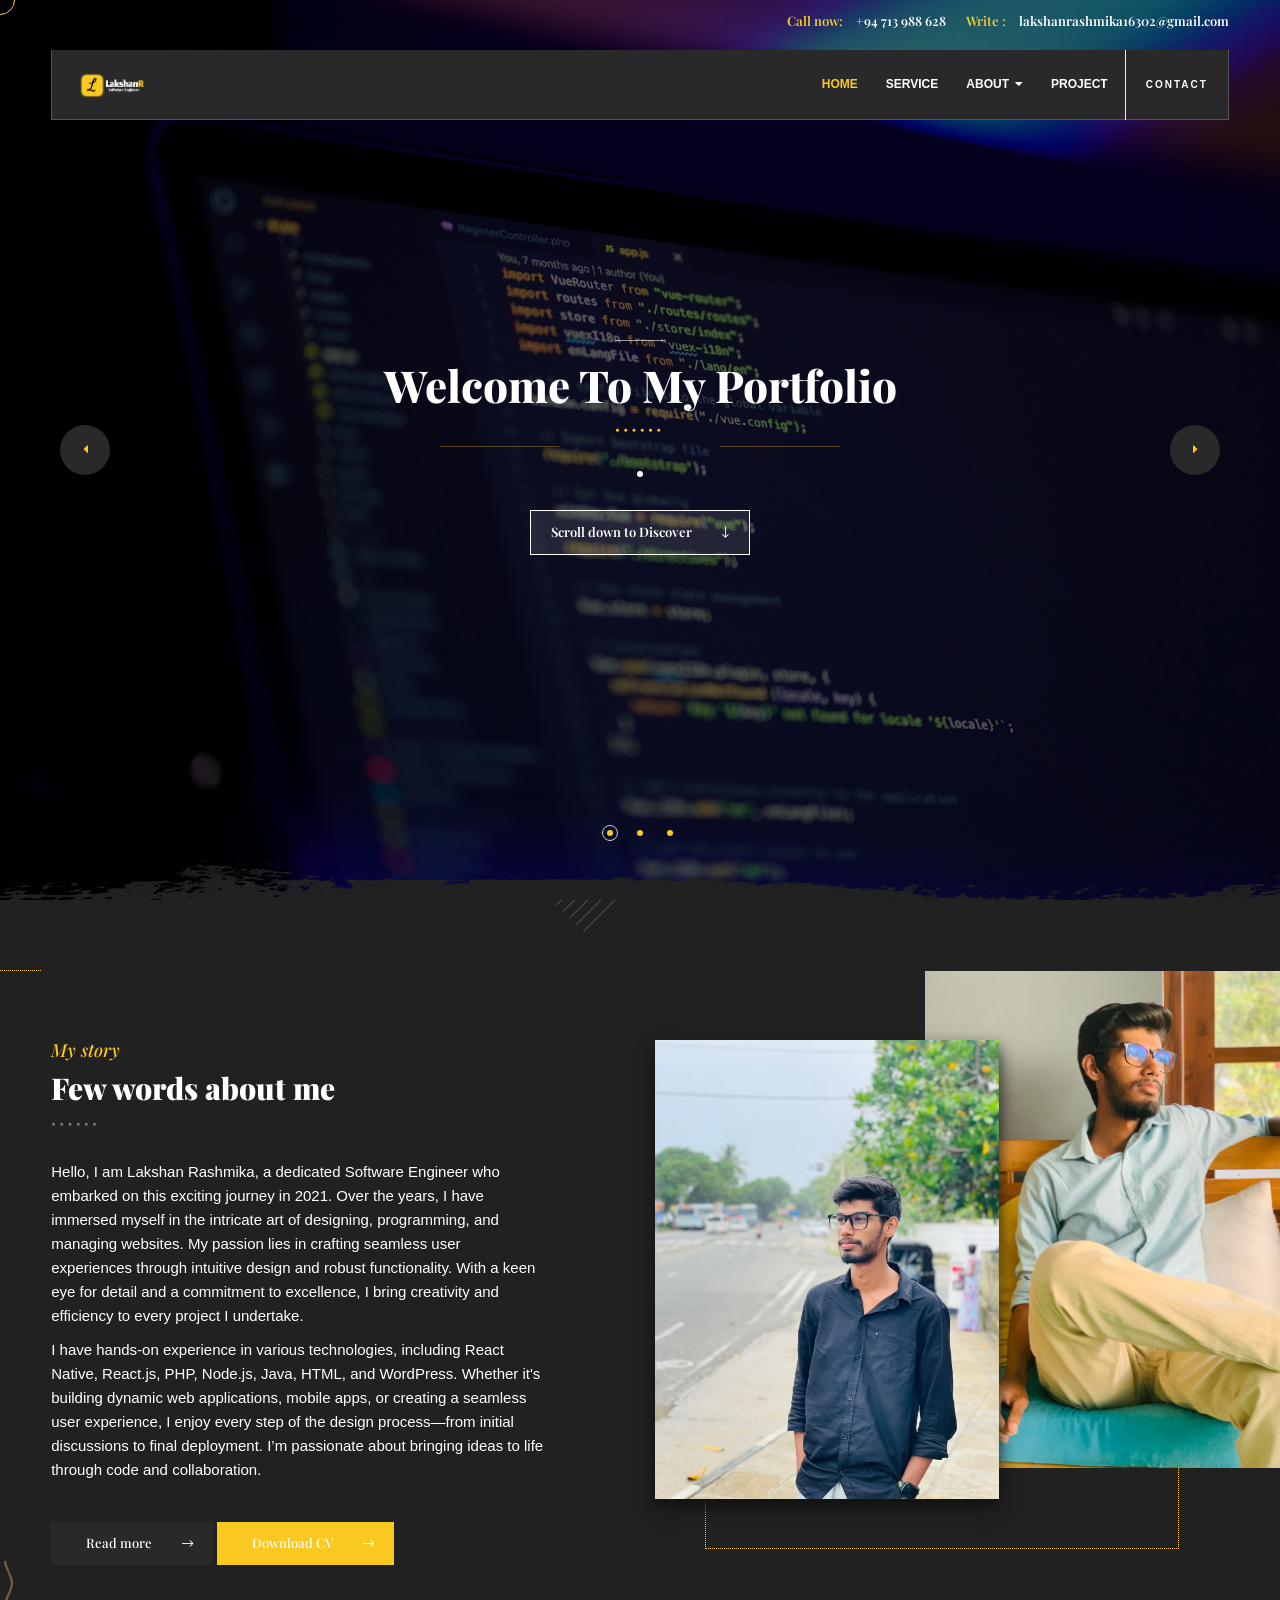
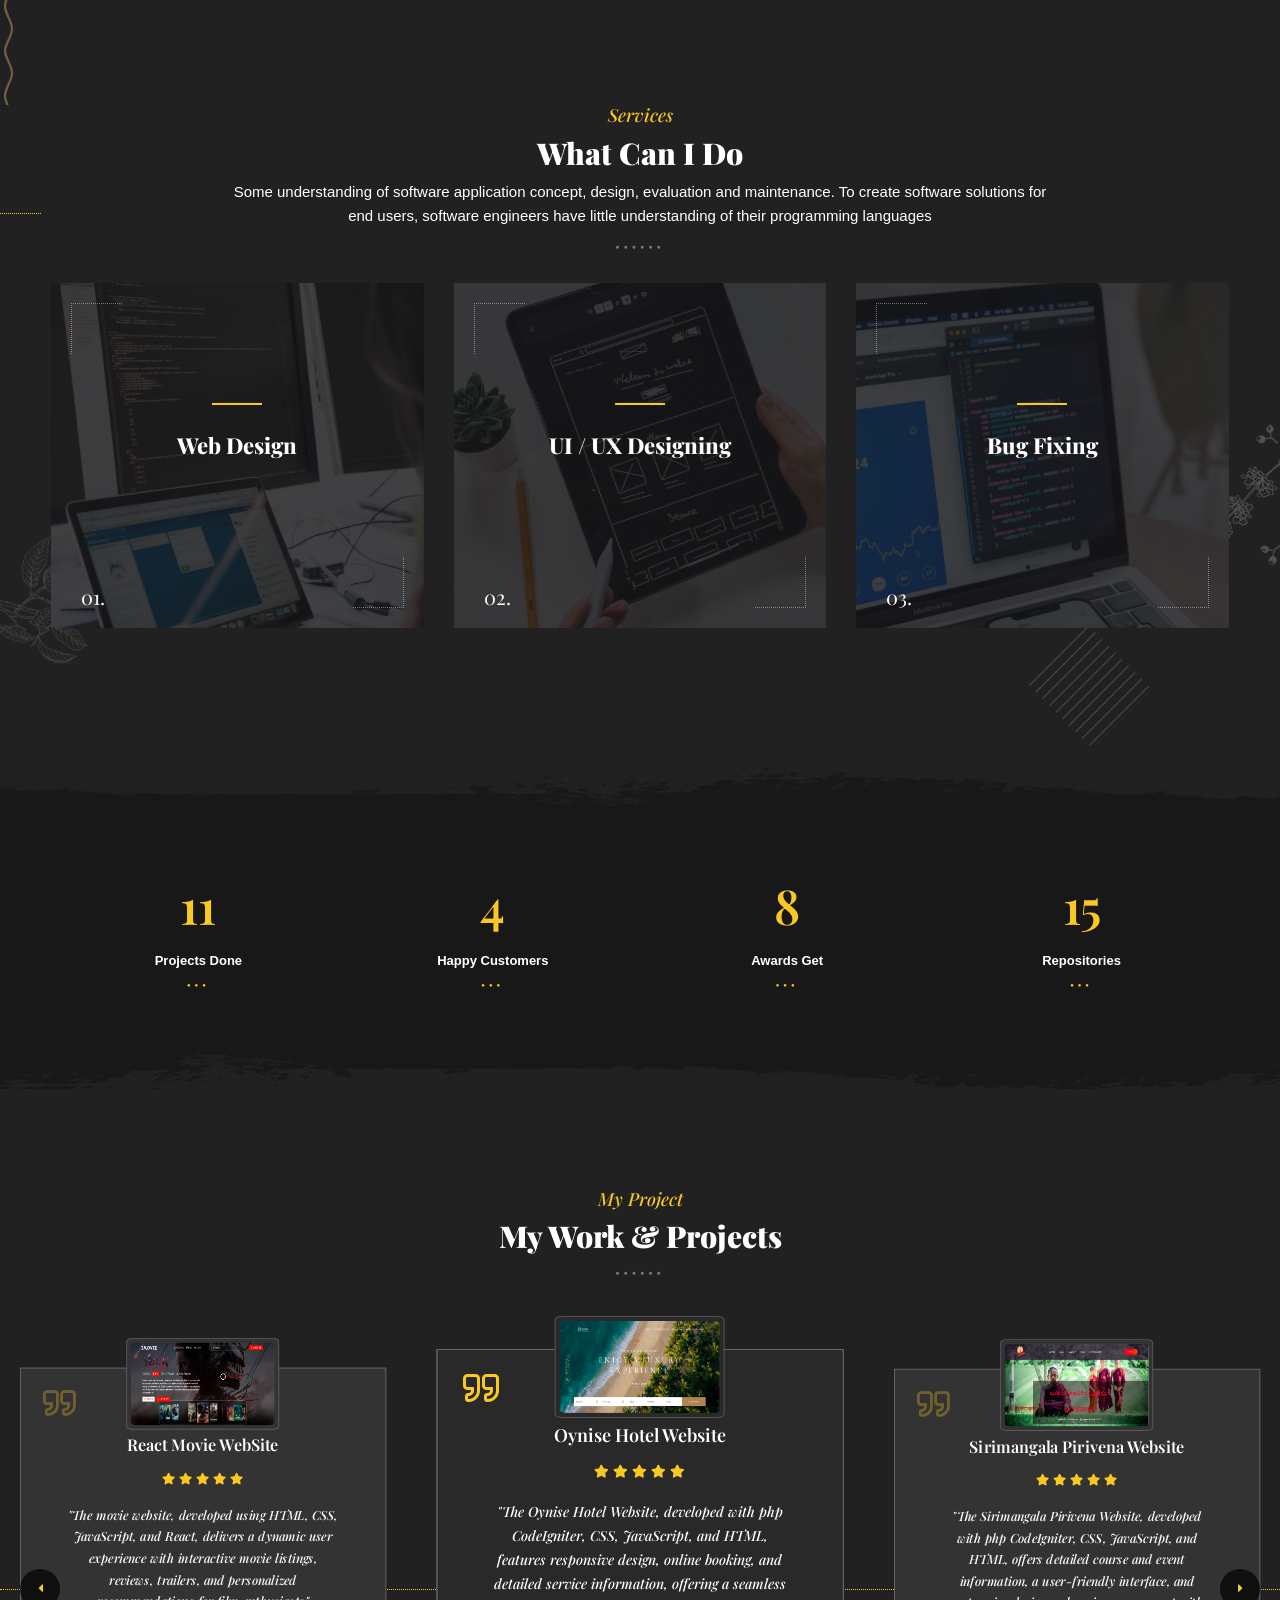
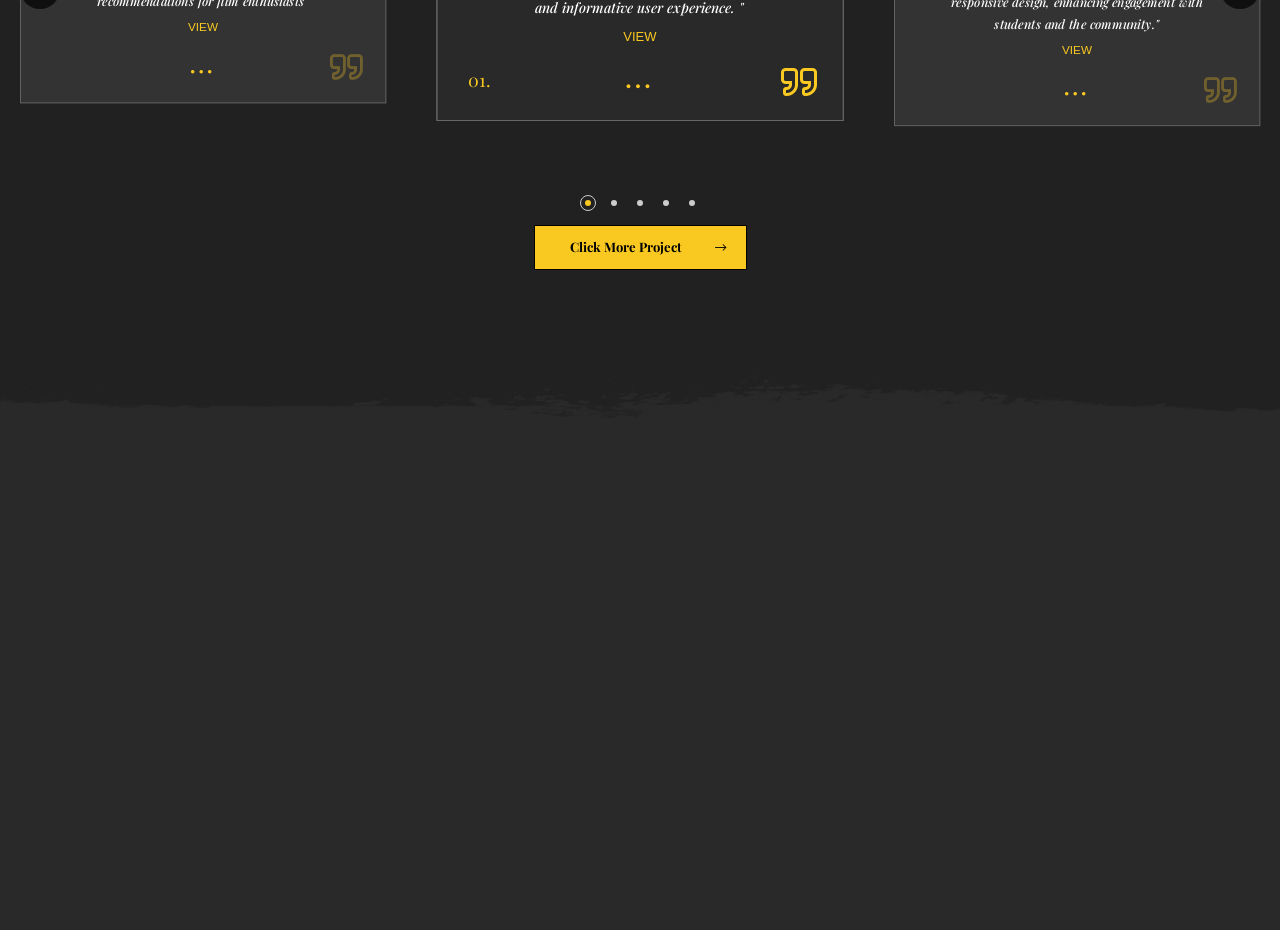
==== commit 109ddc87: "updated" ====
--- a/index.html
+++ b/index.html
@@ -185,7 +185,7 @@
                                     to every project I undertake.
                                 </p>
                                 <p> I have hands-on experience in various technologies, including React Native, React.js,
-                                    PHP, Node.js, Java, AngularJS, HTML, and WordPress. Whether it's building dynamic
+                                    PHP, Node.js, Java, HTML, and WordPress. Whether it's building dynamic
                                     web applications, mobile apps, or creating a seamless user experience, I enjoy every
                                     step of the design process—from initial discussions to final deployment. I’m passionate
                                     about bringing ideas to life through code and collaboration.
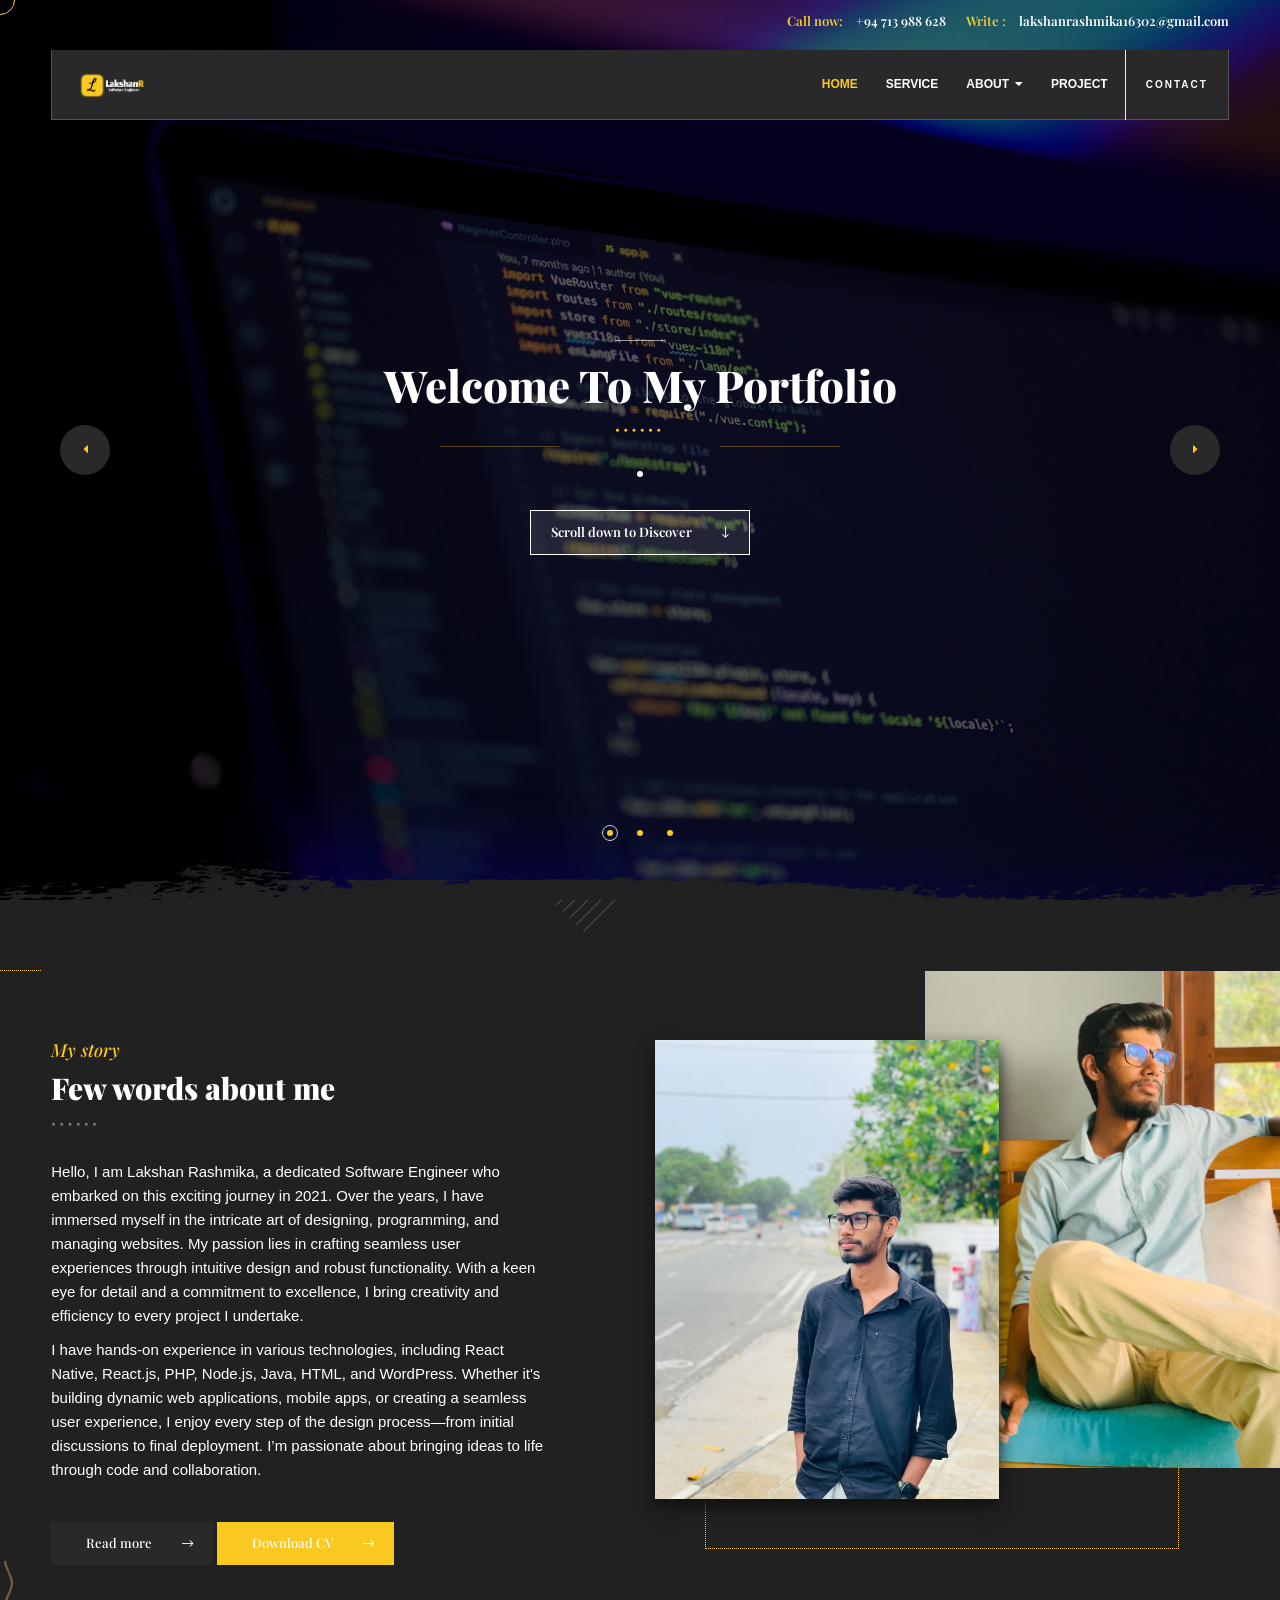
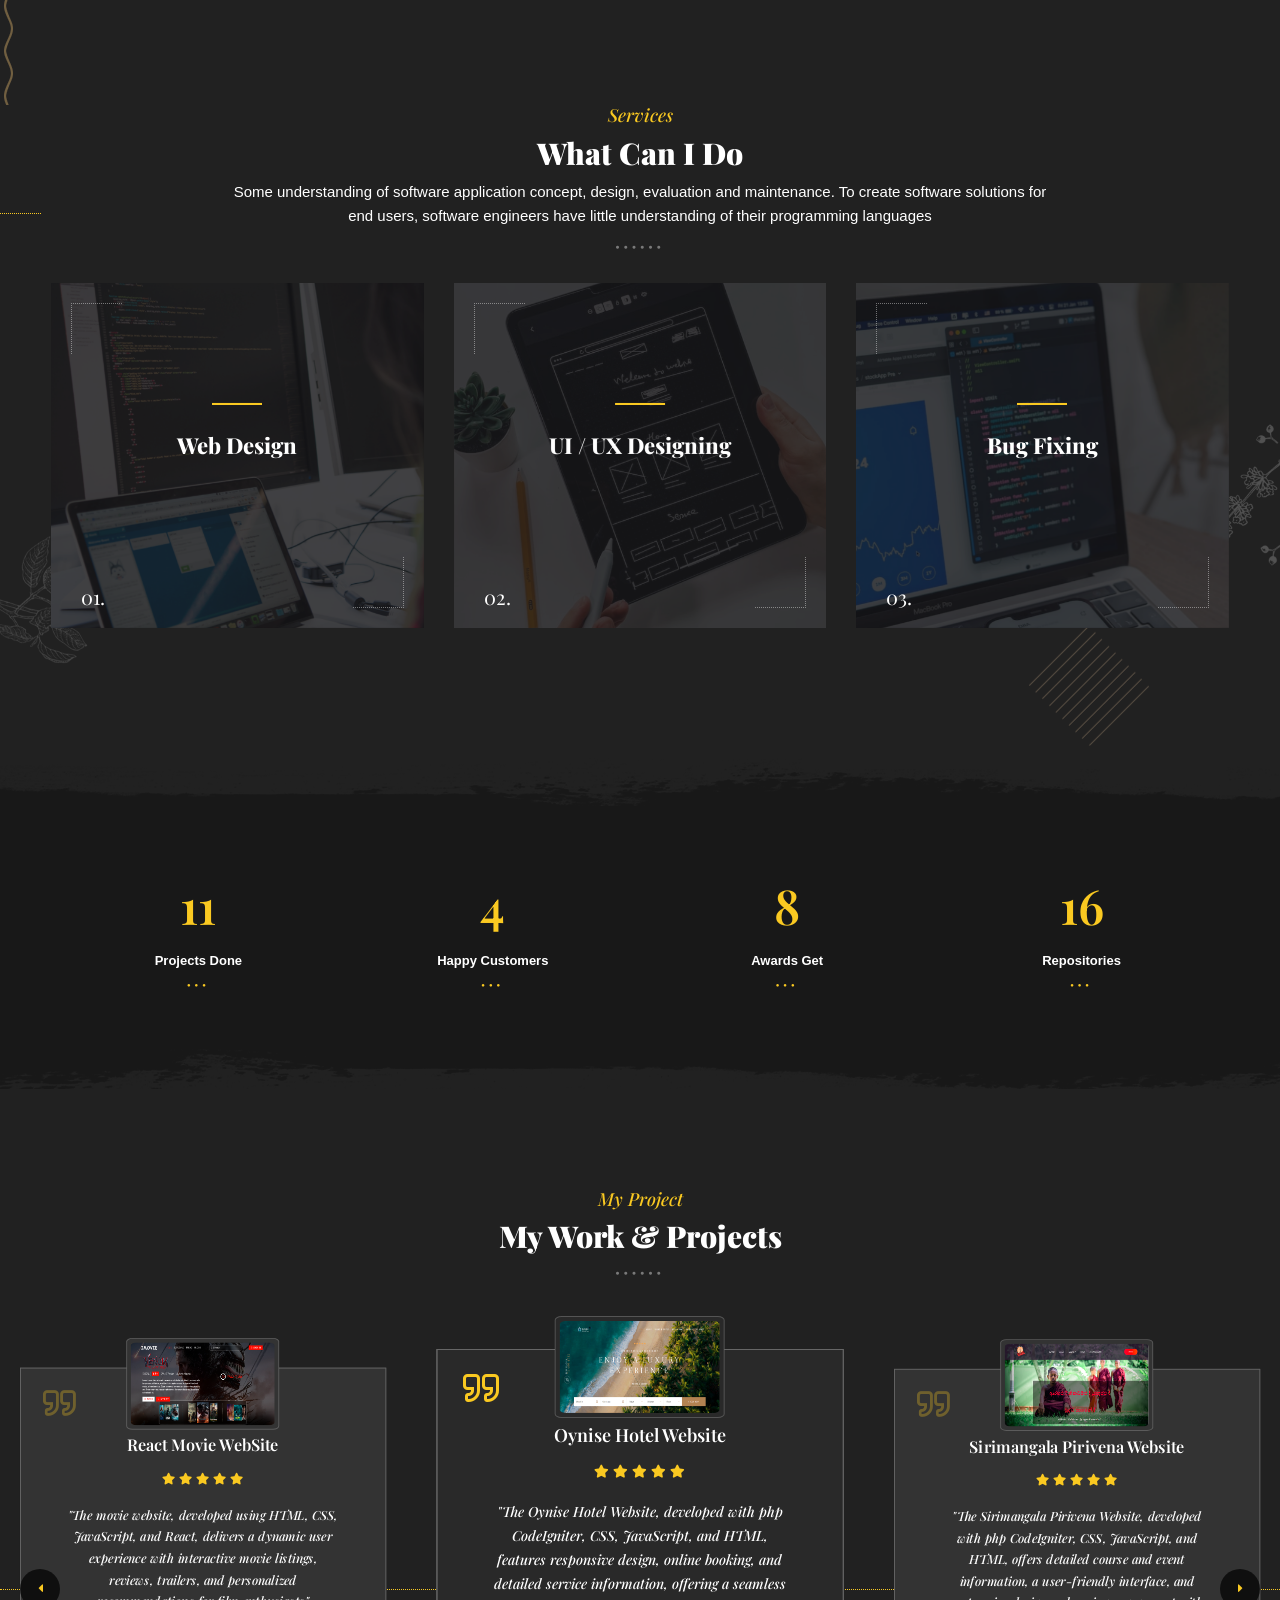
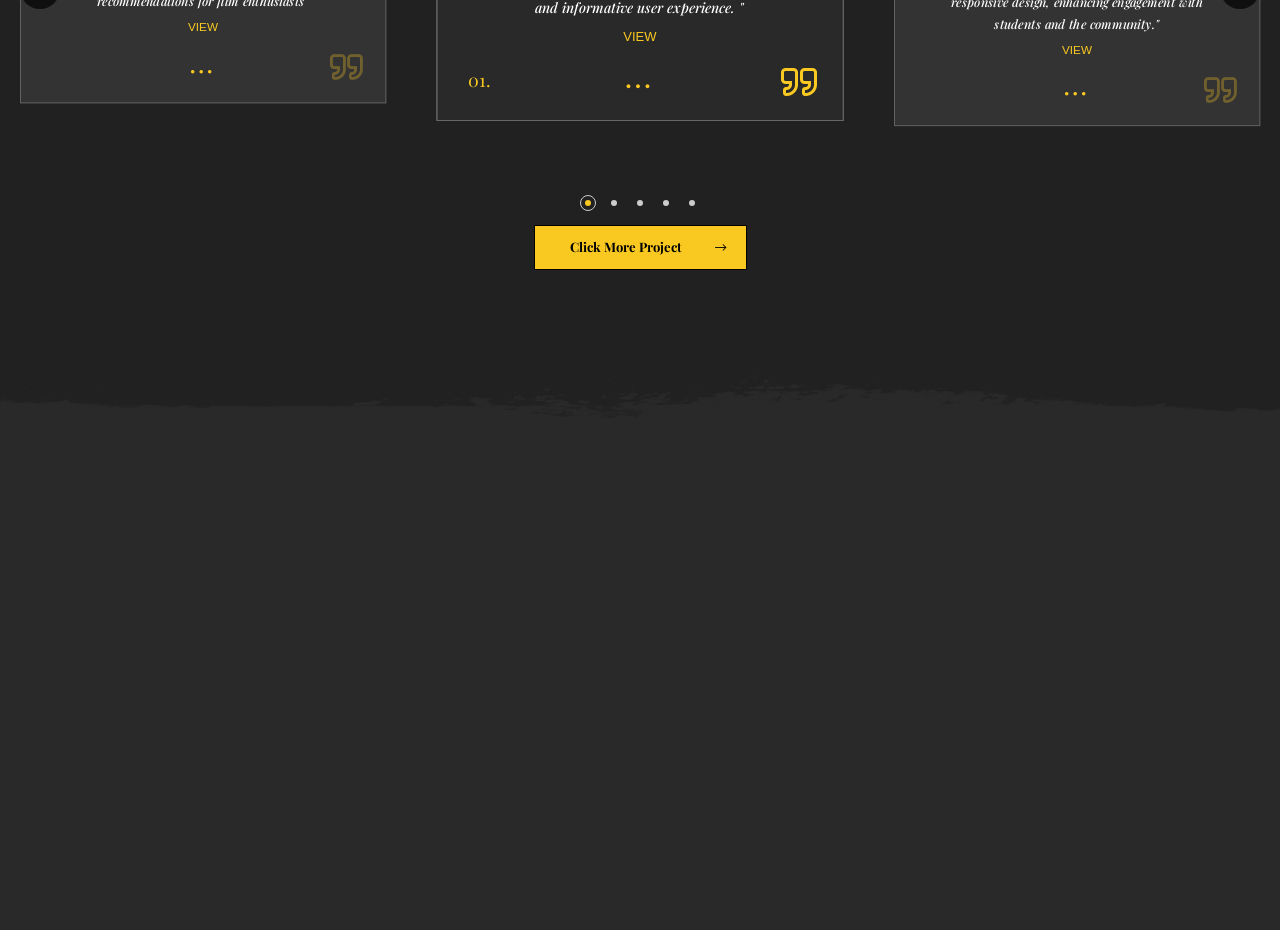
==== commit f6be5523: "update" ====
--- a/index.html
+++ b/index.html
@@ -74,7 +74,7 @@
                                     <!--second level -->
                                     <ul>
                                         <li><a href="Page/about.html">About Me</a></li>
-                                        <li><a href="Page/gallery.html">Gallery</a></li>
+                                        <!-- <li><a href="Page/gallery.html">Gallery</a></li> -->
                                     </ul>
                                     <!--second level end-->
                                 </li>
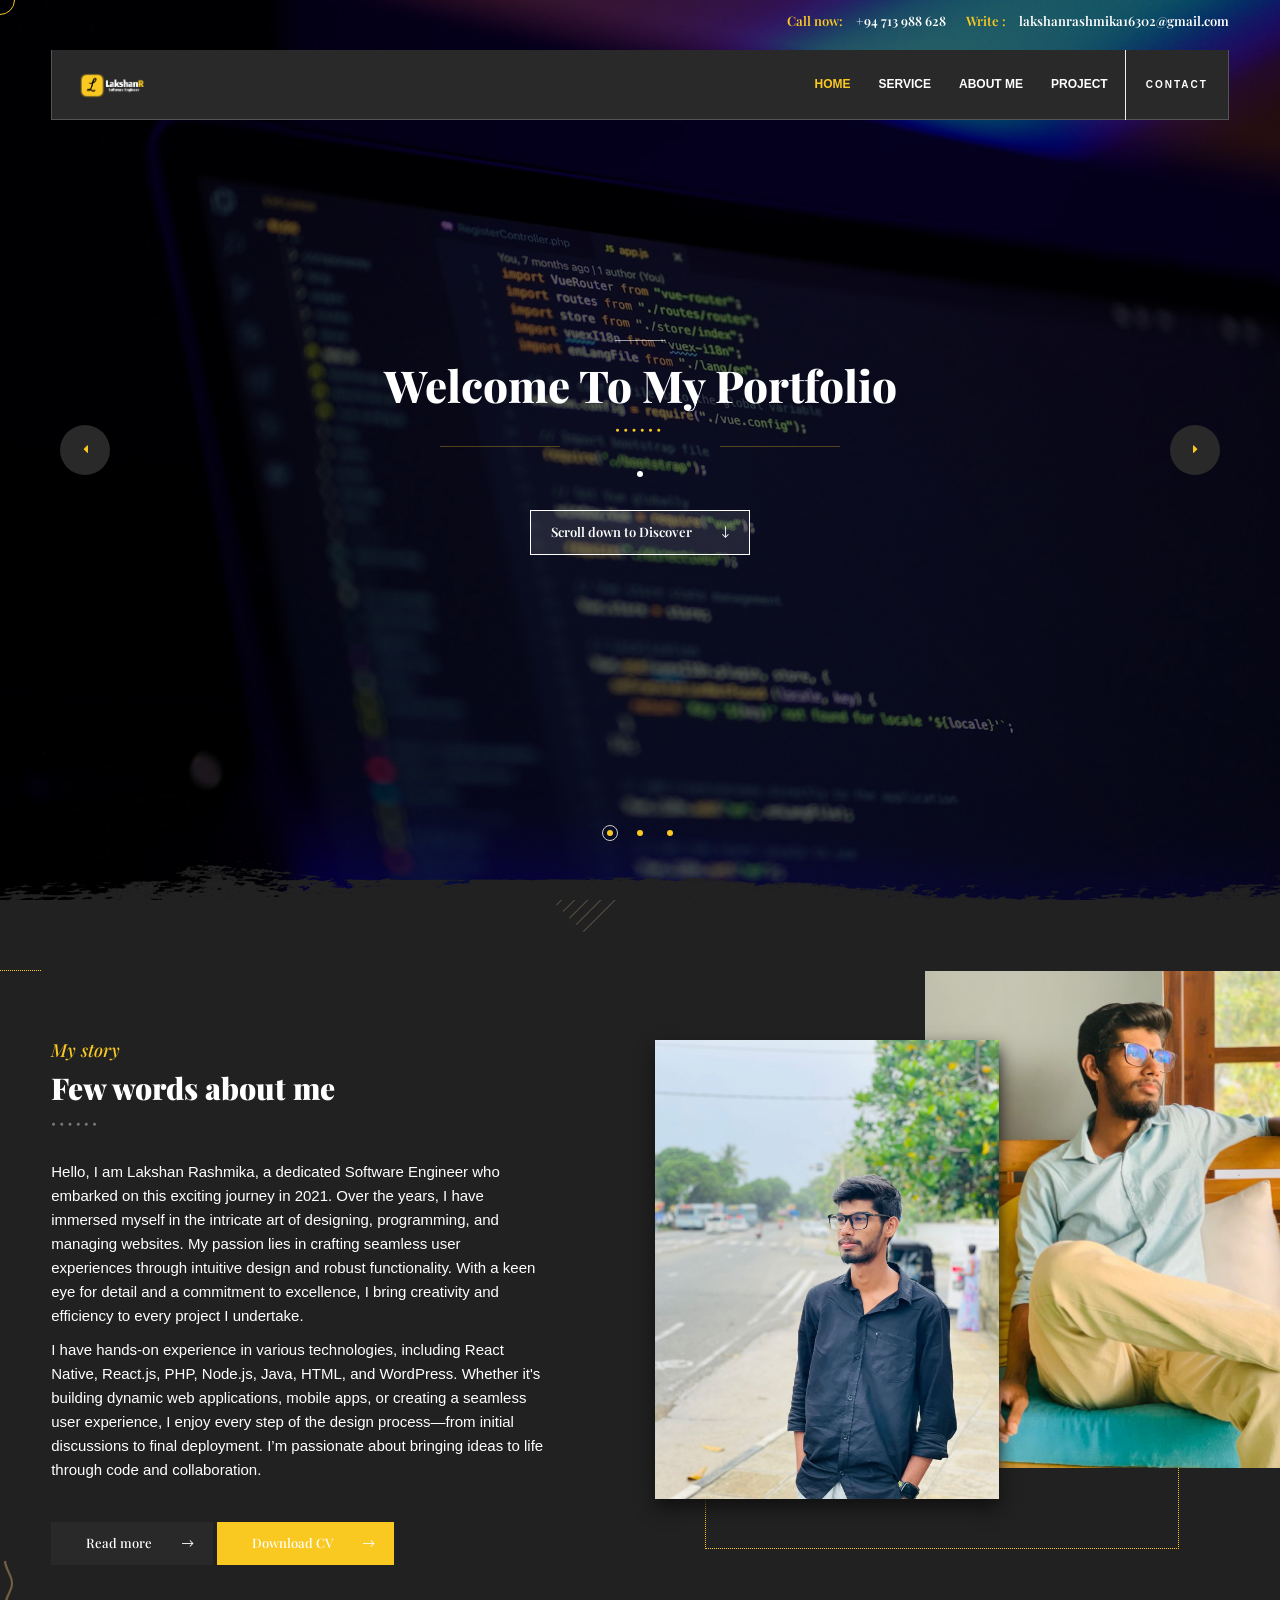
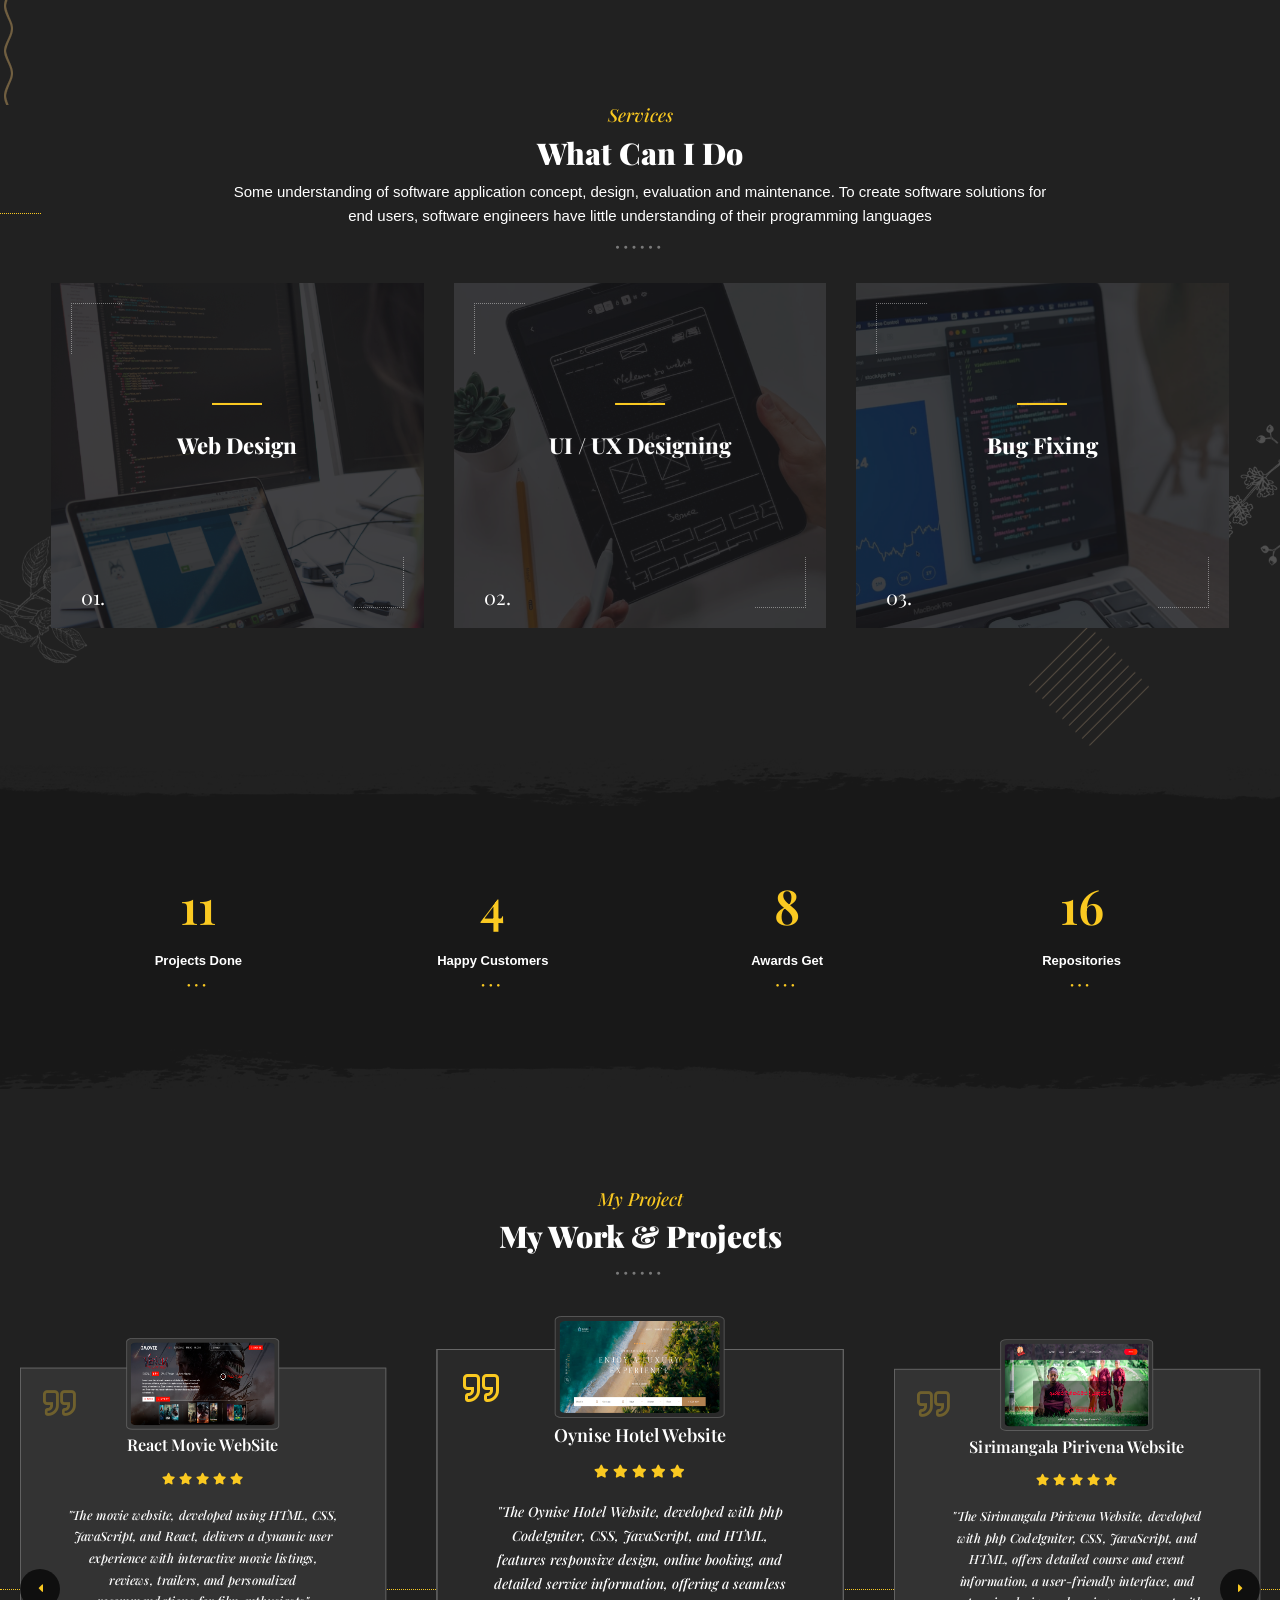
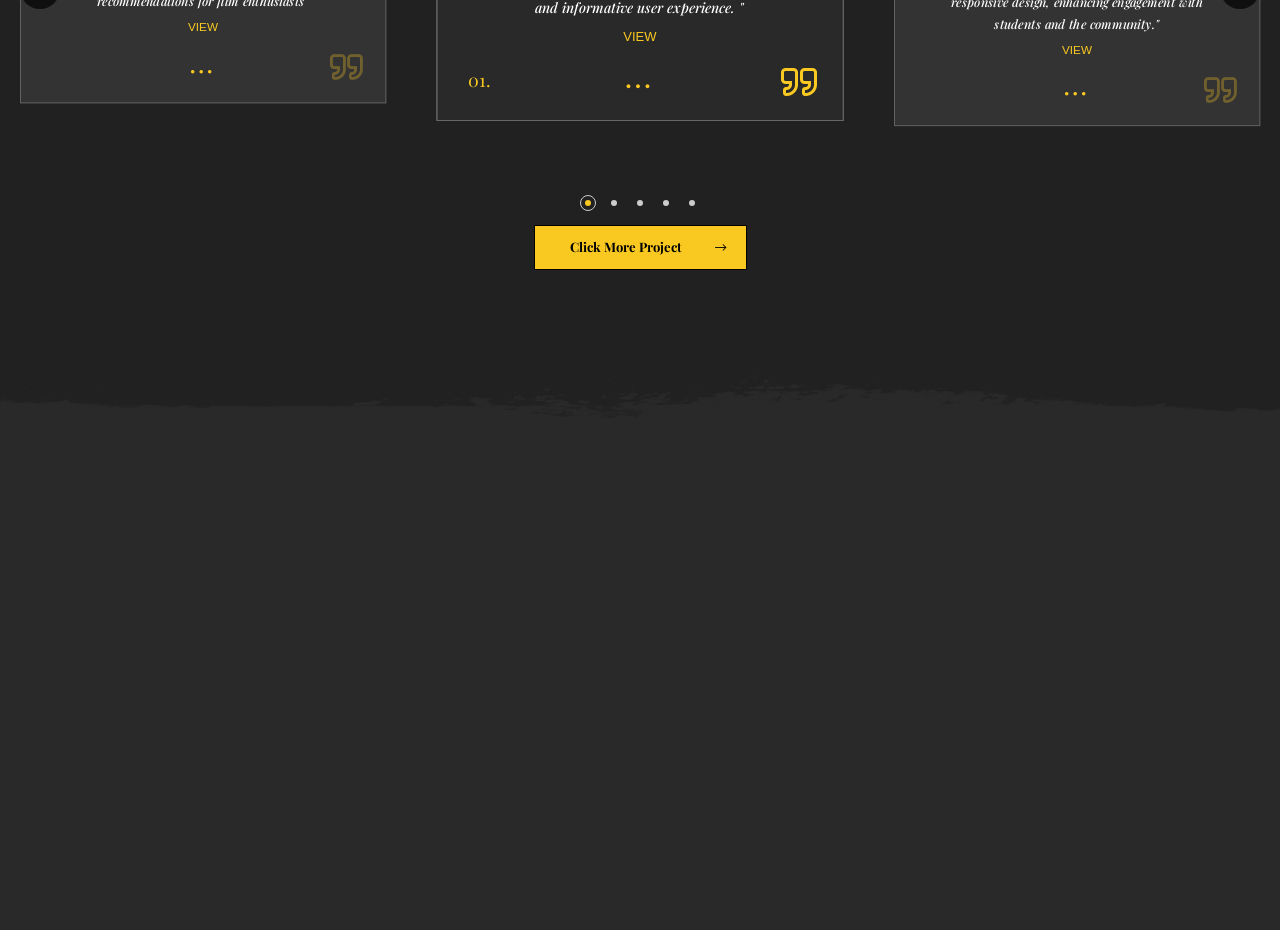
==== commit 6187e55c: "updated" ====
--- a/index.html
+++ b/index.html
@@ -69,15 +69,7 @@
                             <ul>
                                 <li><a href="index.html" class="act-link">Home</a></li>
                                 <li><a href="Page/services.html">Service</a></li>
-                                <li>
-                                    <a href="#">About<i class="fas fa-caret-down"></i></a>
-                                    <!--second level -->
-                                    <ul>
-                                        <li><a href="Page/about.html">About Me</a></li>
-                                        <!-- <li><a href="Page/gallery.html">Gallery</a></li> -->
-                                    </ul>
-                                    <!--second level end-->
-                                </li>
+                                <li><a href="about.html">About Me</a></li>
                                 <li><a href="Page/project01.html">Project</a></li>
 
                             </ul>
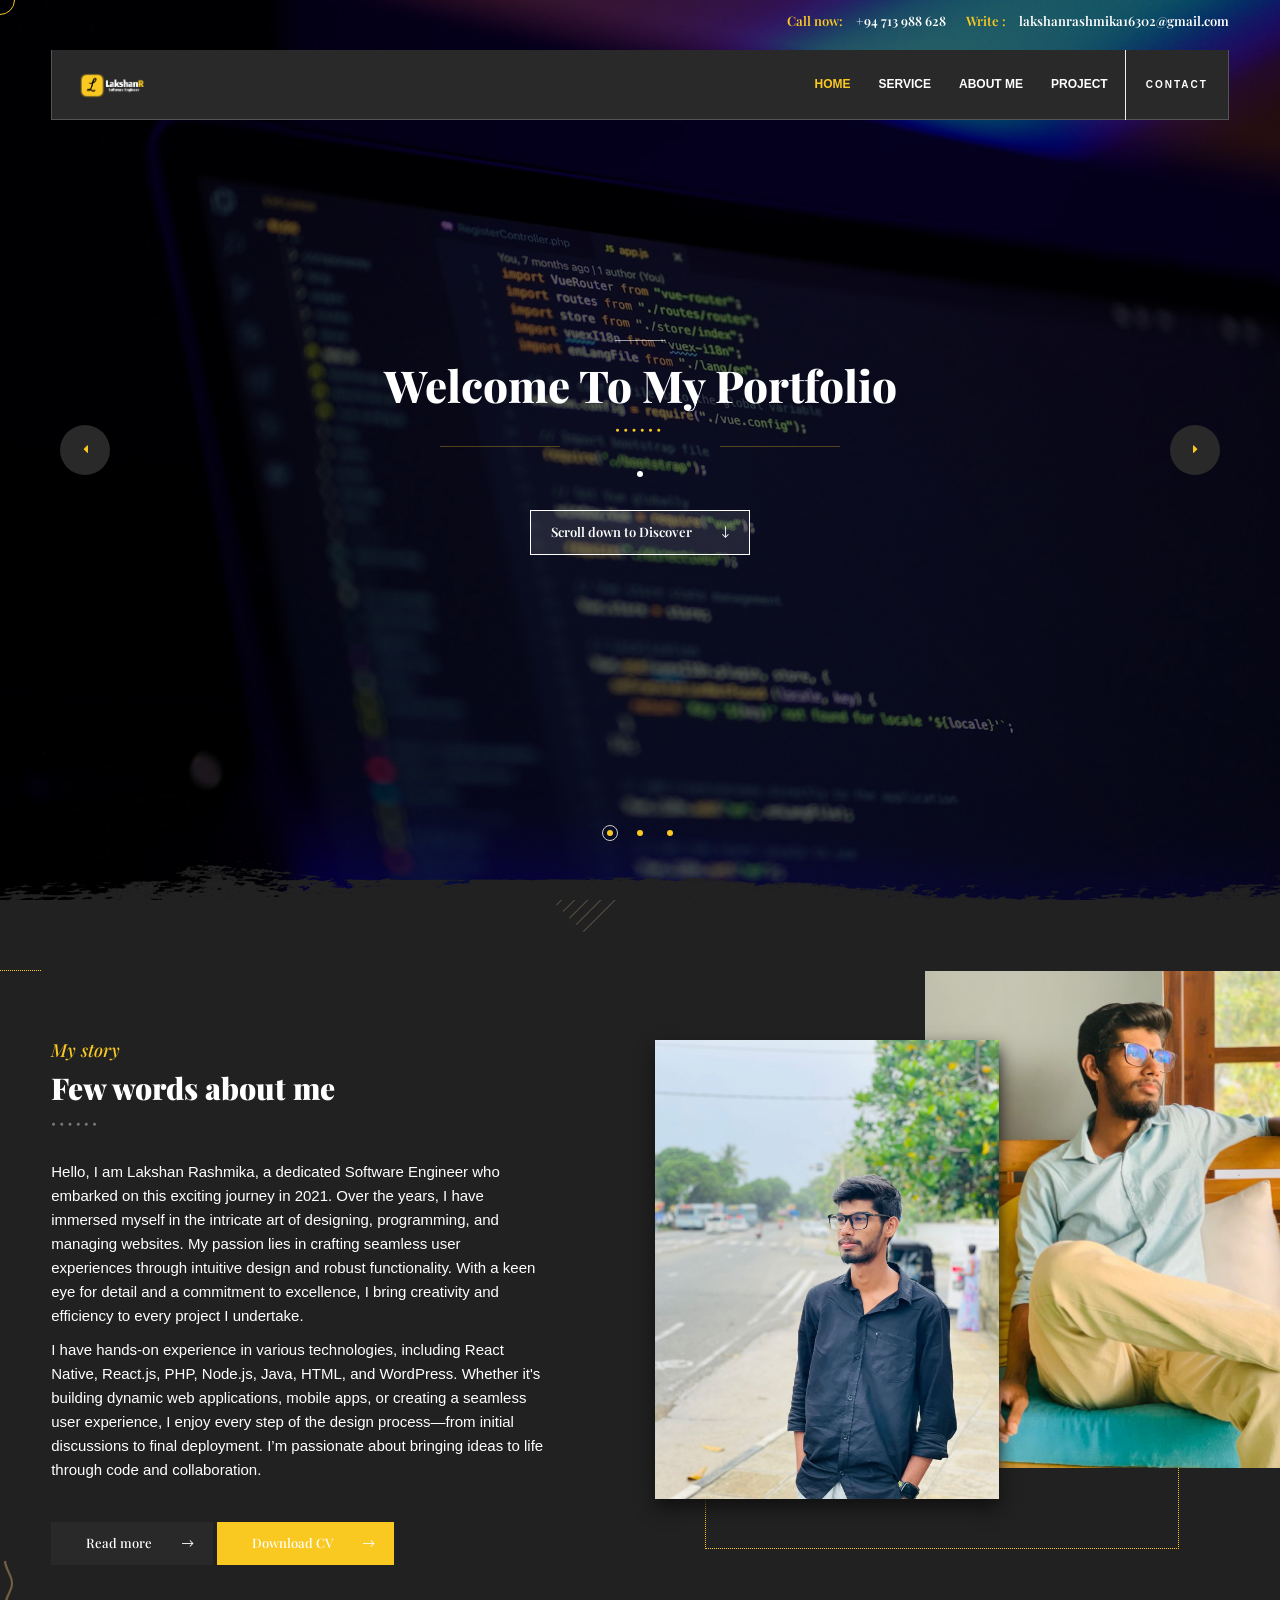
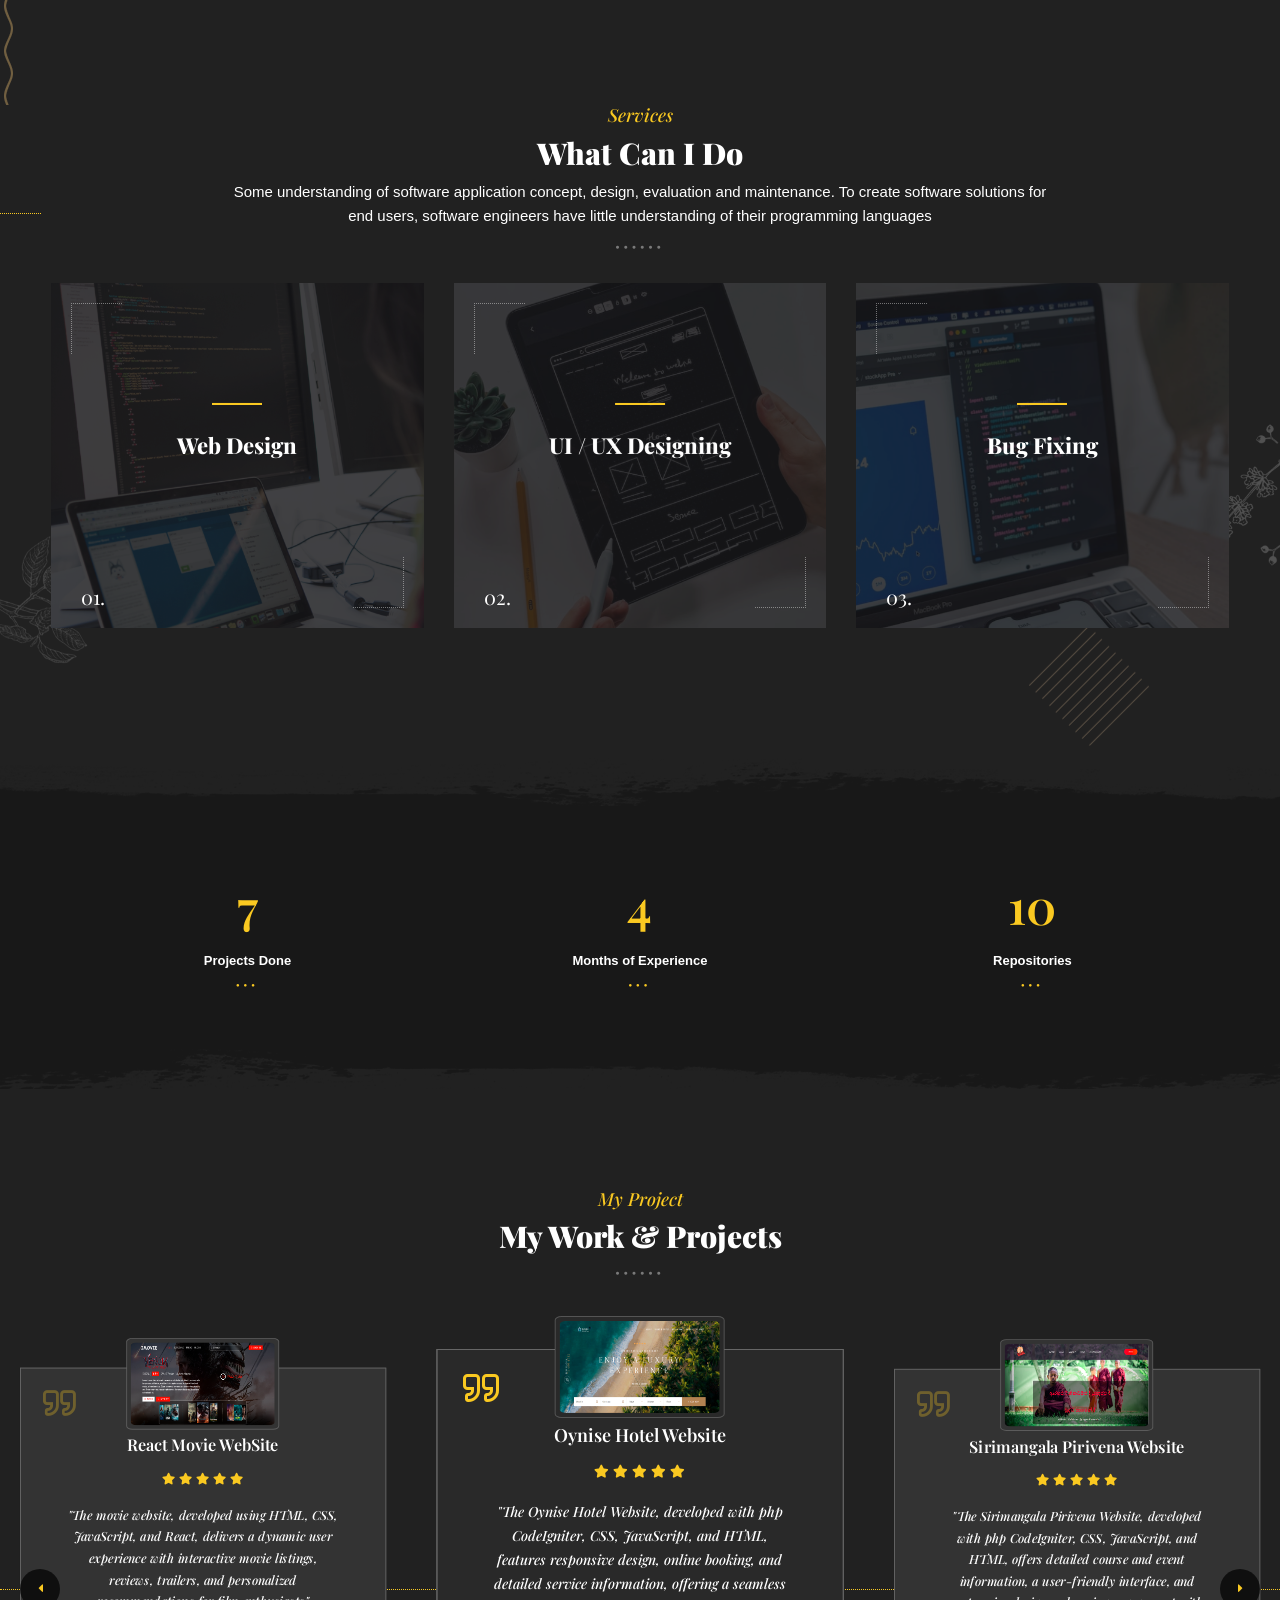
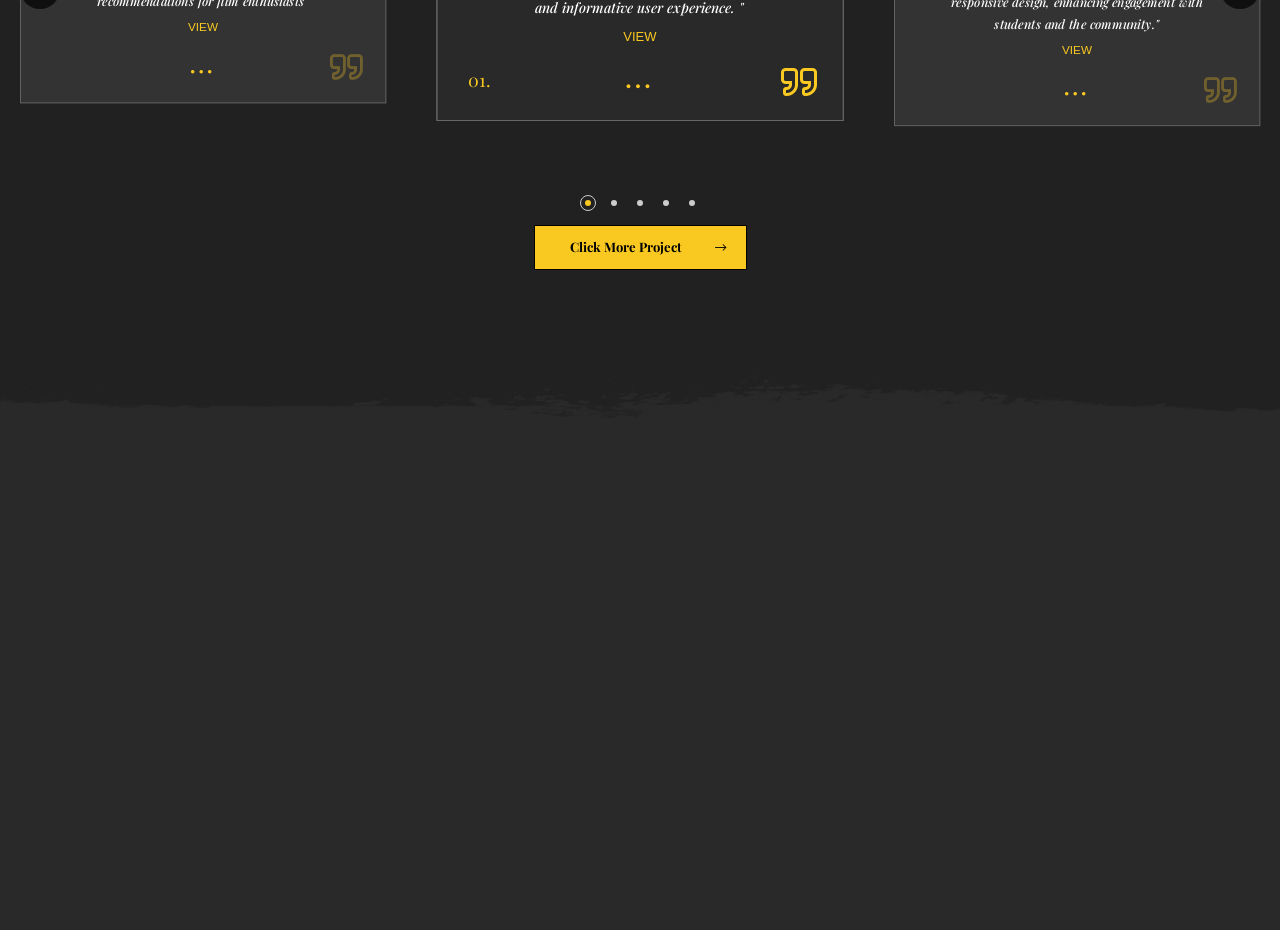
==== commit c966fc6d: "update" ====
--- a/index.html
+++ b/index.html
@@ -337,15 +337,15 @@
                         <div class="inline-facts">
                             <div class="milestone-counter">
                                 <div class="stats animaper">
-                                    <div class="num" data-content="0" data-num="8">8</div>
-                                </div>
-                            </div>
-                            <h6>Happy Customers</h6>
+                                    <div class="num" data-content="0" data-num="12">12</div>
+                                </div>
+                            </div>
+                            <h6>Months of Experience</h6>
                         </div>
                     </div>
                     <!-- inline-facts end -->
                     <!-- inline-facts  -->
-                    <div class="inline-facts-wrap">
+                    <!-- <div class="inline-facts-wrap">
                         <div class="inline-facts">
                             <div class="milestone-counter">
                                 <div class="stats animaper">
@@ -354,7 +354,7 @@
                             </div>
                             <h6>Awards Get</h6>
                         </div>
-                    </div>
+                    </div> -->
                     <!-- inline-facts end -->
                     <!-- inline-facts  -->
                     <div class="inline-facts-wrap">
--- a/assests/css/style.css
+++ b/assests/css/style.css
@@ -2773,7 +2773,7 @@
 /*------facts------------------------------------------------*/
 .inline-facts-wrap {
 	float:left;
-	width:25%;
+	width:33.33%;
 	position:relative;
 }
 .inline-facts .num {
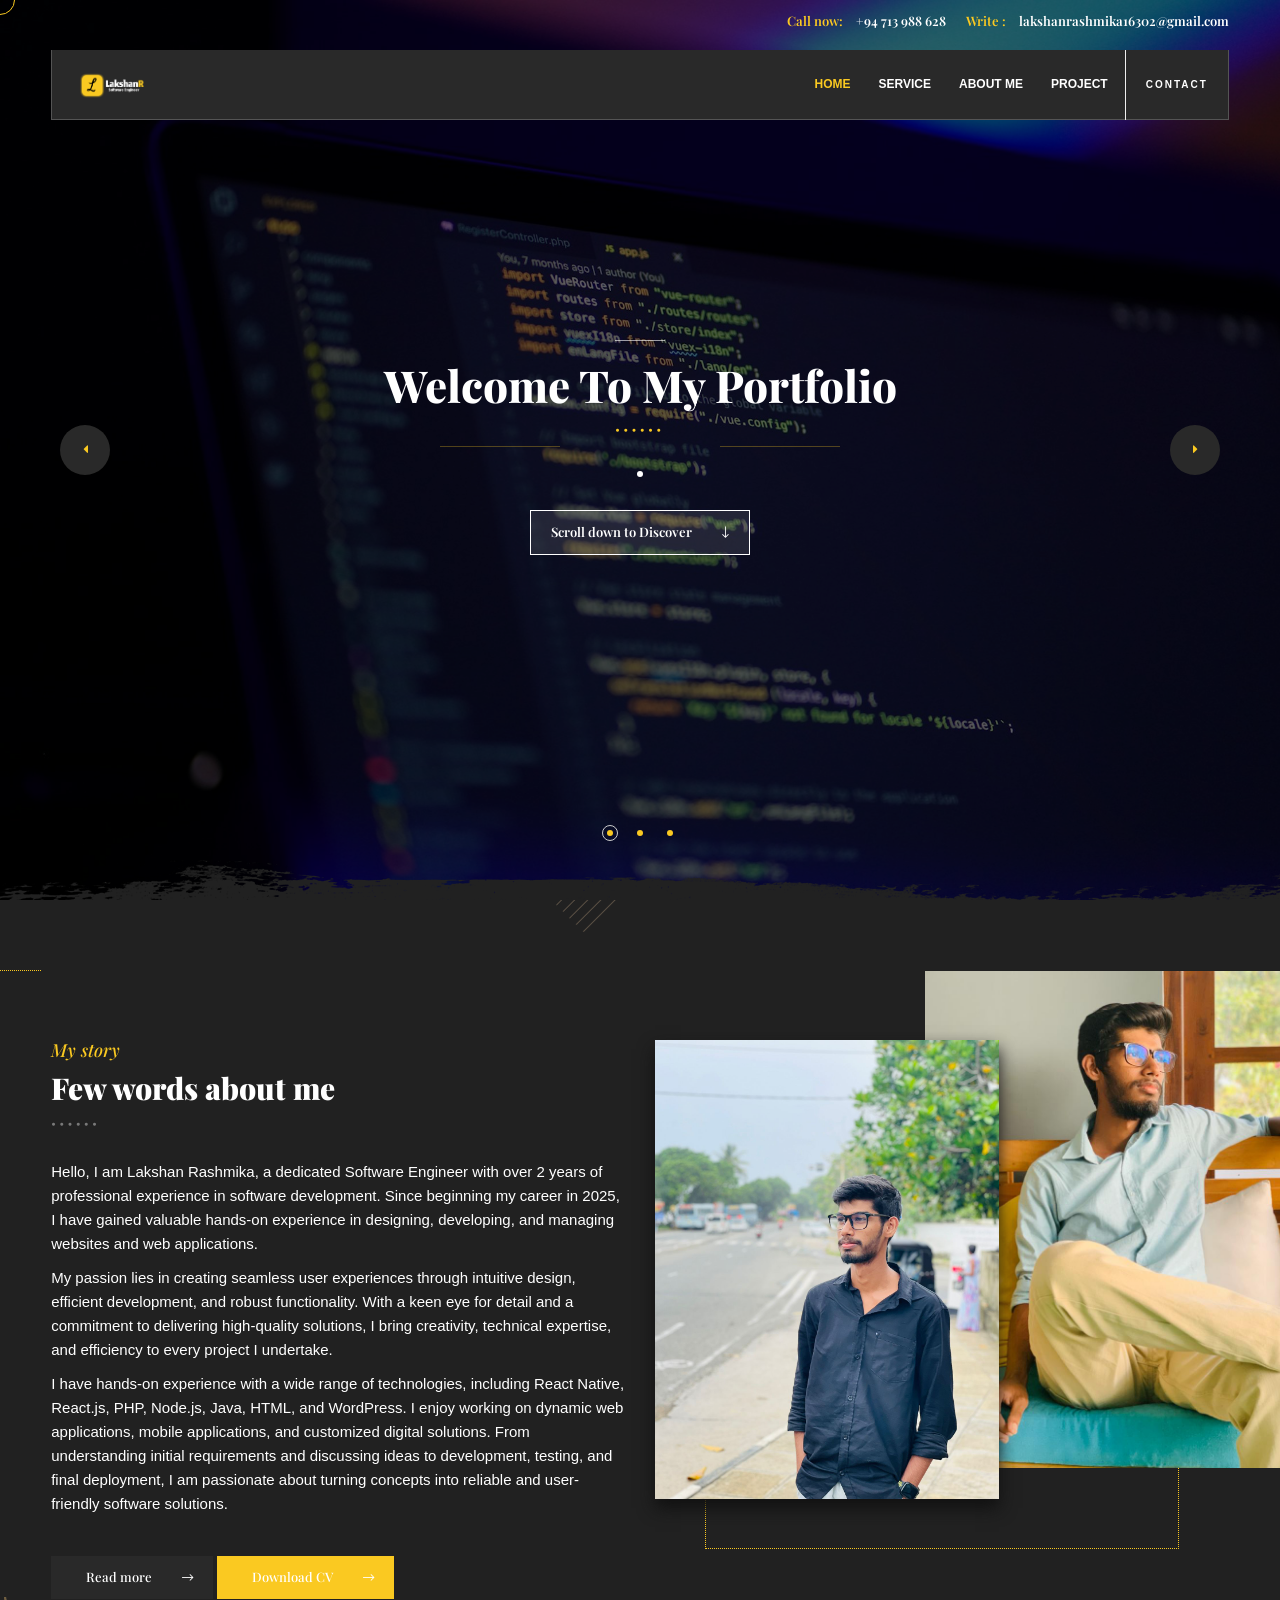
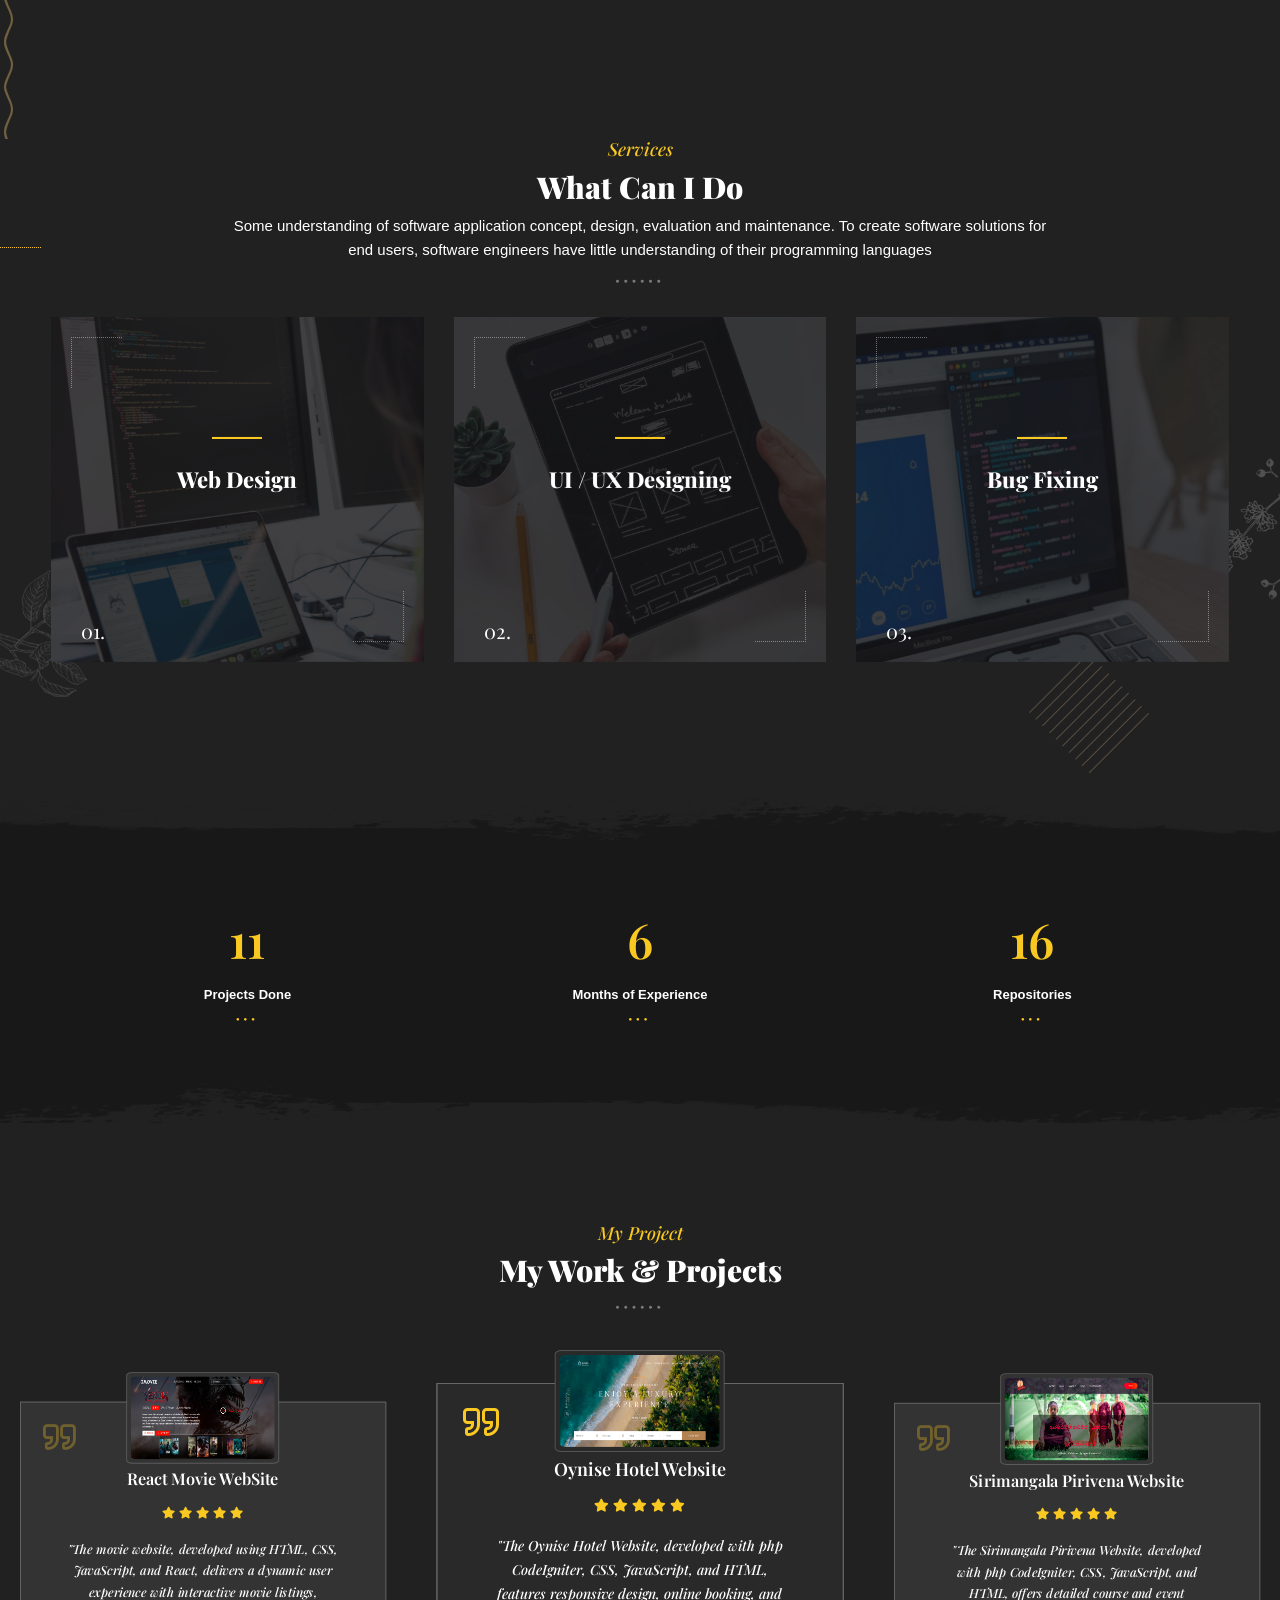
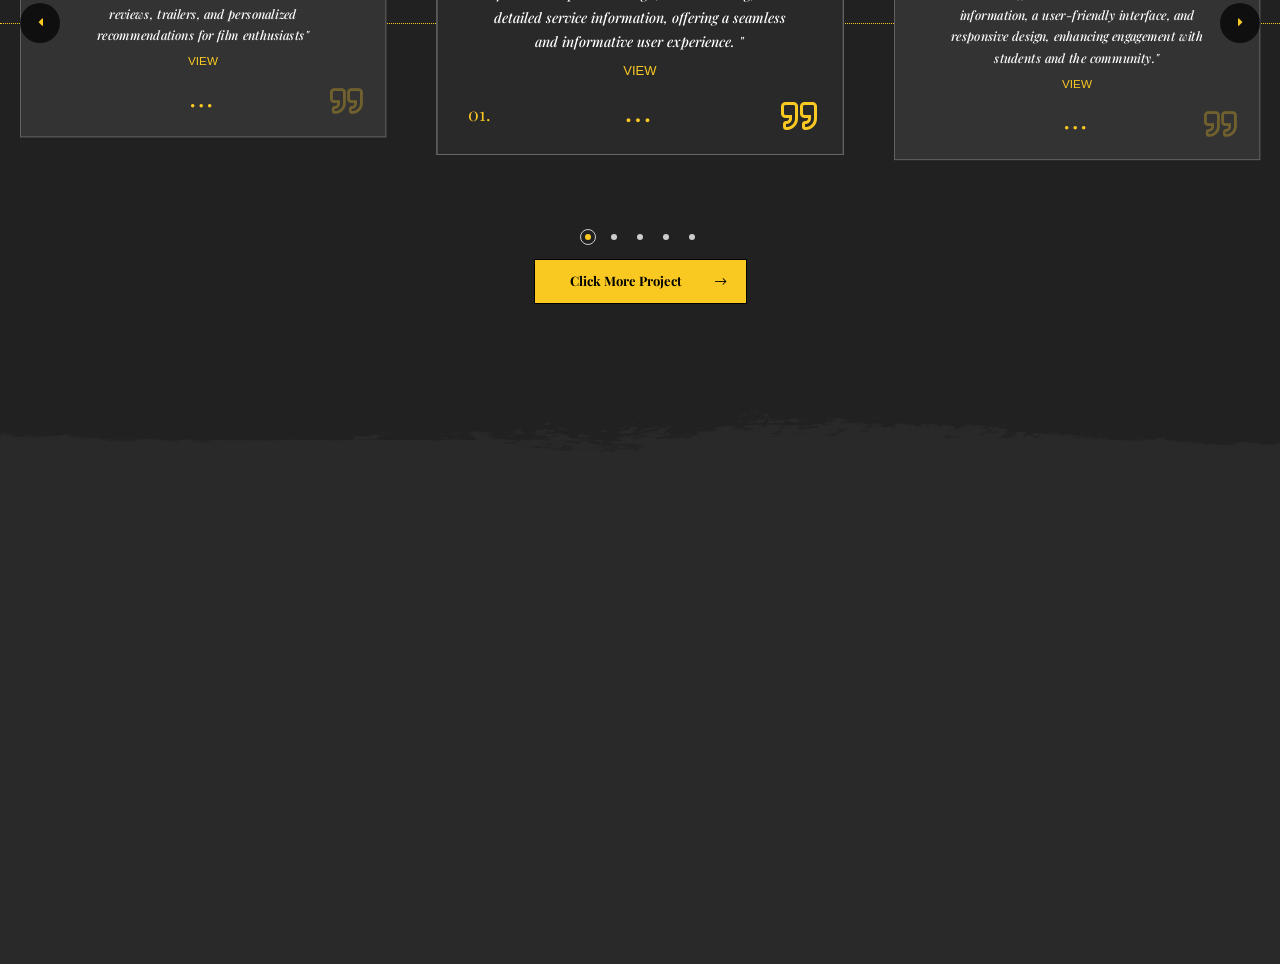
==== commit 5b20ff64: "update" ====
--- a/index.html
+++ b/index.html
@@ -69,7 +69,7 @@
                             <ul>
                                 <li><a href="index.html" class="act-link">Home</a></li>
                                 <li><a href="Page/services.html">Service</a></li>
-                                <li><a href="about.html">About Me</a></li>
+                                <li><a href="Page/about.html">About Me</a></li>
                                 <li><a href="Page/project01.html">Project</a></li>
 
                             </ul>
@@ -169,19 +169,11 @@
                                 <div class="dots-separator fl-wrap"><span></span></div>
                             </div>
                             <div class="text-block ">
-                                <p>Hello, I am Lakshan Rashmika, a dedicated Software Engineer who embarked on this
-                                    exciting journey in 2021. Over the years, I have immersed myself in the intricate
-                                    art of designing, programming, and managing websites. My passion lies in crafting
-                                    seamless user experiences through intuitive design and robust functionality. With a
-                                    keen eye for detail and a commitment to excellence, I bring creativity and efficiency
-                                    to every project I undertake.
+                                <p>Hello, I am Lakshan Rashmika, a dedicated Software Engineer with over 2 years of professional experience in software development. Since beginning my career in 2025, I have gained valuable hands-on experience in designing, developing, and managing websites and web applications.
                                 </p>
-                                <p> I have hands-on experience in various technologies, including React Native, React.js,
-                                    PHP, Node.js, Java, HTML, and WordPress. Whether it's building dynamic
-                                    web applications, mobile apps, or creating a seamless user experience, I enjoy every
-                                    step of the design process—from initial discussions to final deployment. I’m passionate
-                                    about bringing ideas to life through code and collaboration.
+                                <p> My passion lies in creating seamless user experiences through intuitive design, efficient development, and robust functionality. With a keen eye for detail and a commitment to delivering high-quality solutions, I bring creativity, technical expertise, and efficiency to every project I undertake.
                                 </p>
+                                <p>I have hands-on experience with a wide range of technologies, including React Native, React.js, PHP, Node.js, Java, HTML, and WordPress. I enjoy working on dynamic web applications, mobile applications, and customized digital solutions. From understanding initial requirements and discussing ideas to development, testing, and final deployment, I am passionate about turning concepts into reliable and user-friendly software solutions.</p>
                                 <a href="Page/about.html" class="btn fl-btn">Read more<i class="fal fa-long-arrow-right"></i></a>
                                 <a href="assests/lakshan%20rashmika.pdf" download="lakshan rashmika" class="btn fl-btn" style="background-color: #fac921">Download CV<i class="fal fa-long-arrow-right"></i></a>
                             </div>
@@ -499,7 +491,7 @@
                                 <div class="footer-widget-title">About Me</div>
                                 <div class="footer-widget-content">
                                     <p>Hello, I am Lakshan Rashmika. I began my software engineering
-                                        journey in 2021, and since then, I've dedicated most of my
+                                        journey in 2025, and since then, I've dedicated most of my
                                         waking hours to designing, programming, and operating
                                         websites.
                                     </p>
--- a/assests/css/style.css
+++ b/assests/css/style.css
@@ -1520,7 +1520,7 @@
 }
 .text-block {
 	text-align:left;
-	padding-right:80px;
+	padding-right:0px;
 }
 .text-block .btn  {
 	margin-top:30px;
@@ -4441,6 +4441,13 @@
 /*}*/
 /*
 /*------responsive------------------------------------------------*/
+
+@media only screen and (min-width:1064px) {
+	.text-block .t-1{
+		display: none;
+	}
+	
+}
 @media only screen and (max-width: 1570px) {
 	.hero-social , .hero-dec_top , .hero-dec_bottom , .hero-dec_top_right , .hero-dec_bottom_right {
 		display:none;
@@ -4461,6 +4468,7 @@
 		margin-left:0;
 		margin-top:40px;
 	}
+	
 }
 @media only screen and (max-width: 1064px) {
 	.nav-button-wrap {
@@ -4621,6 +4629,9 @@
 	.text-block {
 		padding-right:0;
 	}
+	.text-block .t-2{
+		display: none;
+	}
 	.video_section-title h2 {
 		font-size:24px;
 	}
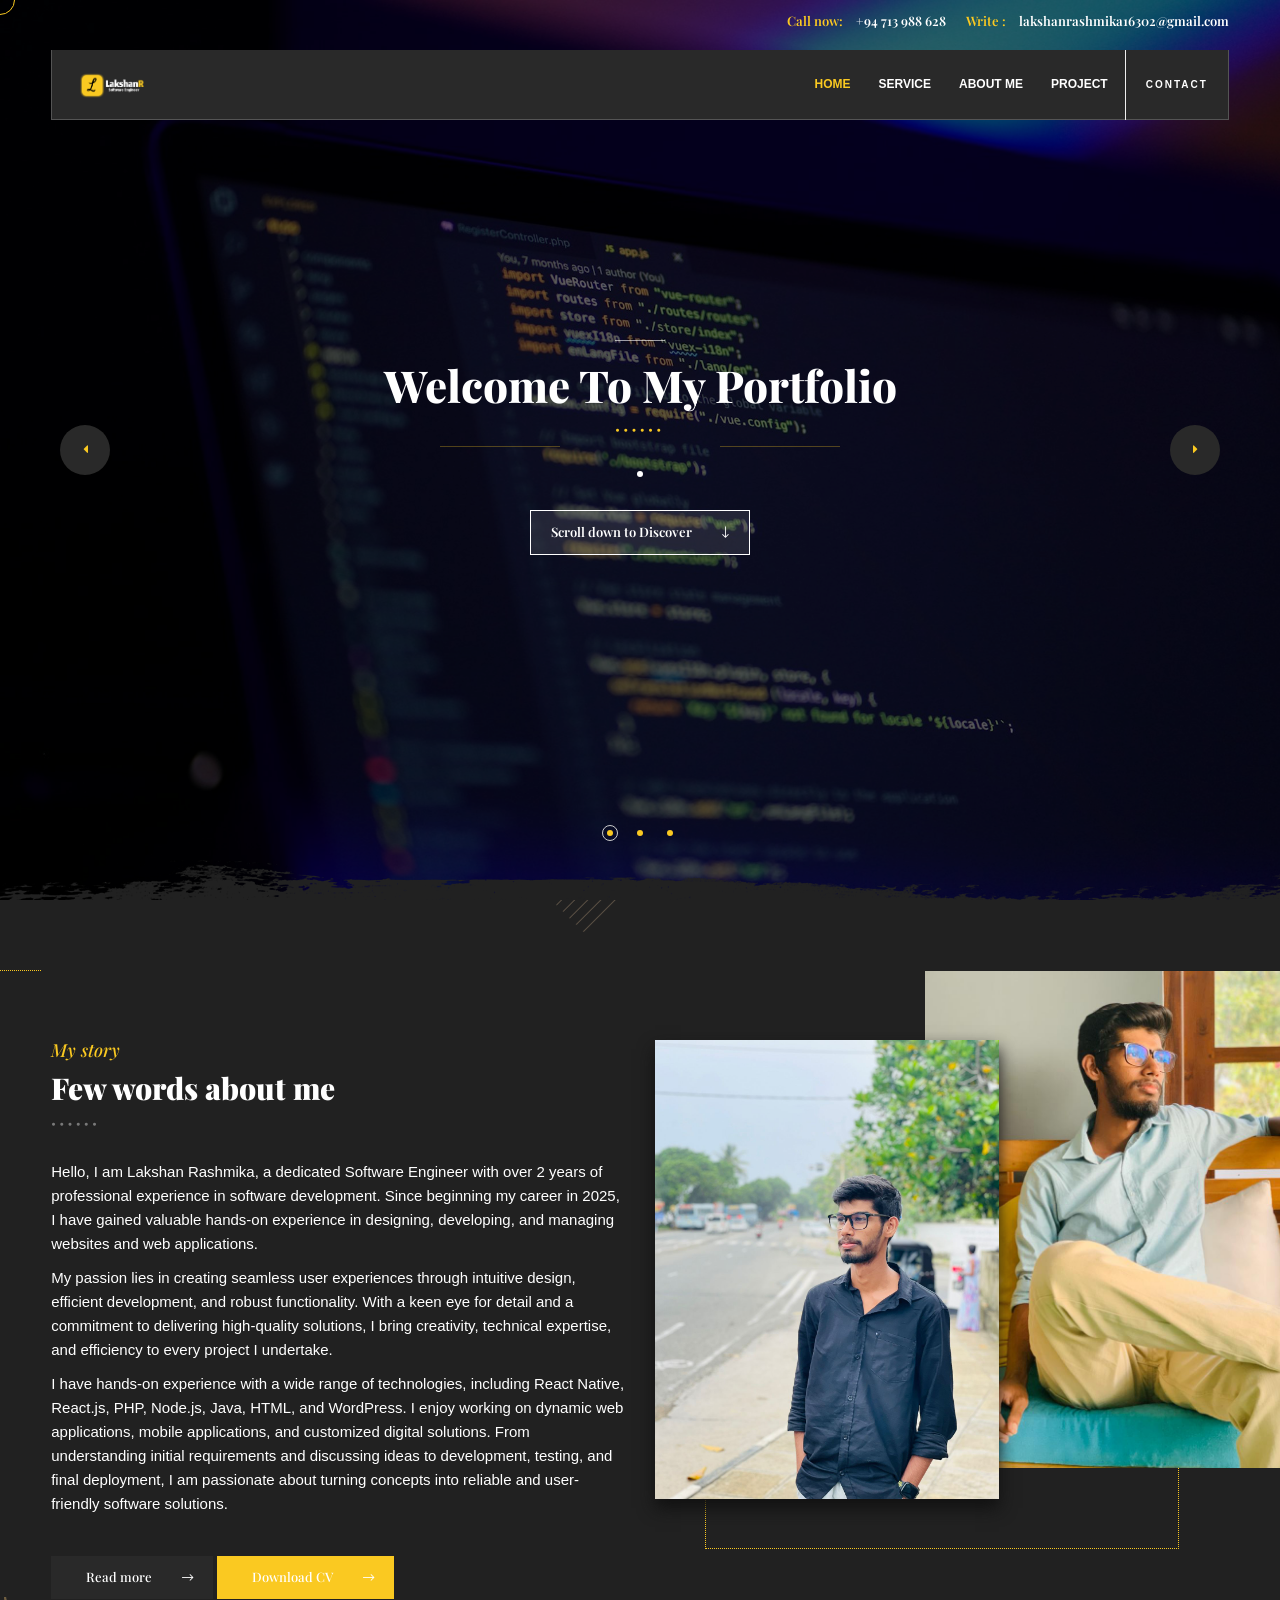
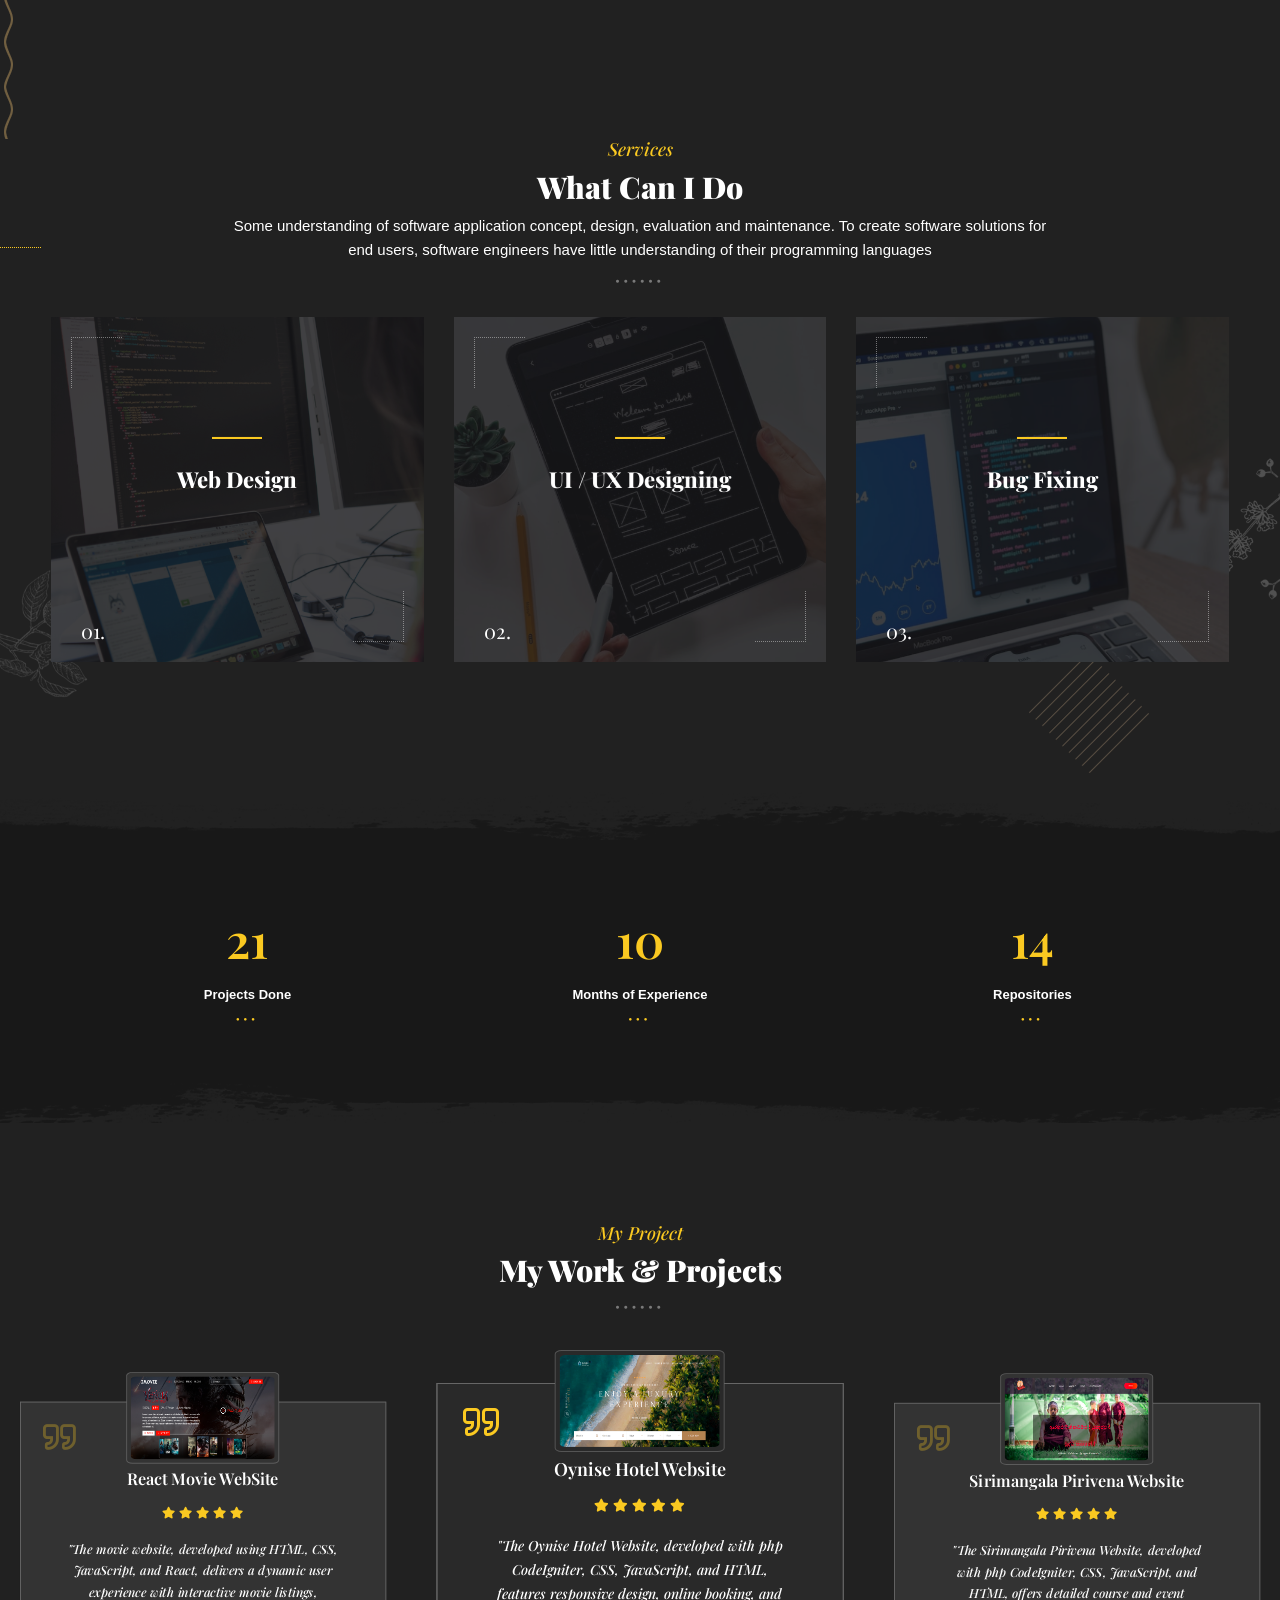
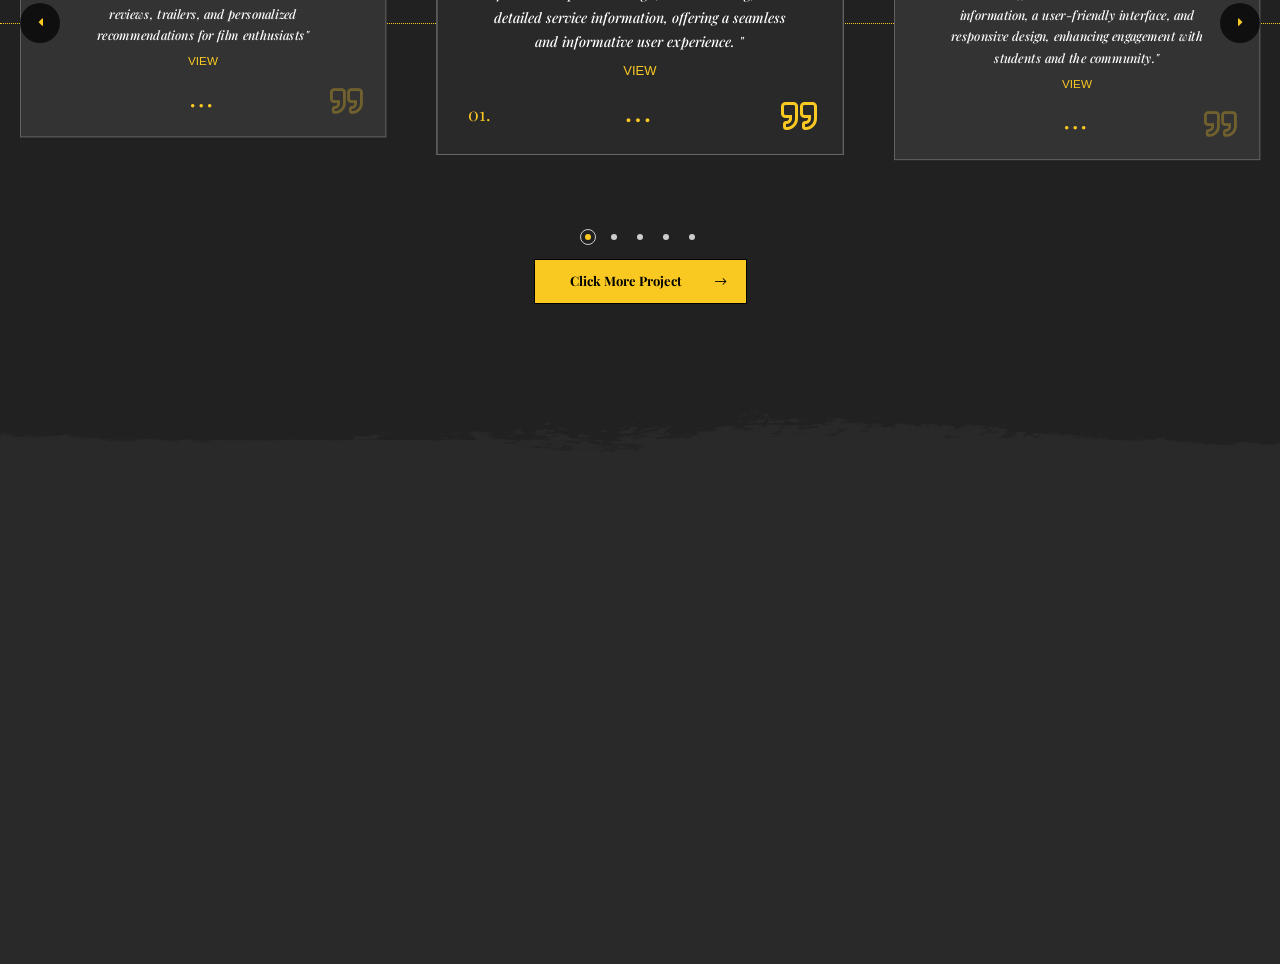
==== commit 9928a5e0: "update" ====
--- a/index.html
+++ b/index.html
@@ -317,7 +317,7 @@
                         <div class="inline-facts">
                             <div class="milestone-counter">
                                 <div class="stats animaper">
-                                    <div class="num" data-content="0" data-num="22">22</div>
+                                    <div class="num" data-content="0" data-num="47">47</div>
                                 </div>
                             </div>
                             <h6>Projects Done</h6>
@@ -329,7 +329,7 @@
                         <div class="inline-facts">
                             <div class="milestone-counter">
                                 <div class="stats animaper">
-                                    <div class="num" data-content="0" data-num="12">12</div>
+                                    <div class="num" data-content="0" data-num="22">22</div>
                                 </div>
                             </div>
                             <h6>Months of Experience</h6>
@@ -417,7 +417,7 @@
                                             <h3>Restaurant WebSite </h3>
                                             <div class="star-rating" data-starrating="5"> </div>
                                             <p>"A dynamic Foodie Restaurant website created using HTML, CSS, and JavaScript, showcasing enticing menus, interactive features for reservations, and captivating visuals of delectable dishes. "</p>
-                                            <a href="https://lakshan-b.github.io/Restaurant-website/index.html" class="text-color-tertiary font-weight-bold" target="_blank">VIEW</a>
+                                            <a href="https://lakshanrashmika.github.io/Foodie/" class="text-color-tertiary font-weight-bold" target="_blank">VIEW</a>
                                             <span class="testi-number">03.</span>
                                         </div>
                                     </div>
@@ -431,7 +431,7 @@
                                             <h3>Travel WebSite</h3>
                                             <div class="star-rating" data-starrating="5"> </div>
                                             <p>"SLTravel website, built using HTML, CSS, and JavaScript, provides immersive travel experiences with stunning visuals, detailed itineraries, and user-friendly navigation for seamless exploration and booking. "</p>
-                                            <a href="https://lakshan-b.github.io/Travel-Website/" class="text-color-tertiary font-weight-bold" target="_blank">VIEW</a>
+                                            <a href="https://lakshanrashmika.github.io/SLTravel/" class="text-color-tertiary font-weight-bold" target="_blank">VIEW</a>
                                             <span class="testi-number">04.</span>
                                         </div>
                                     </div>
